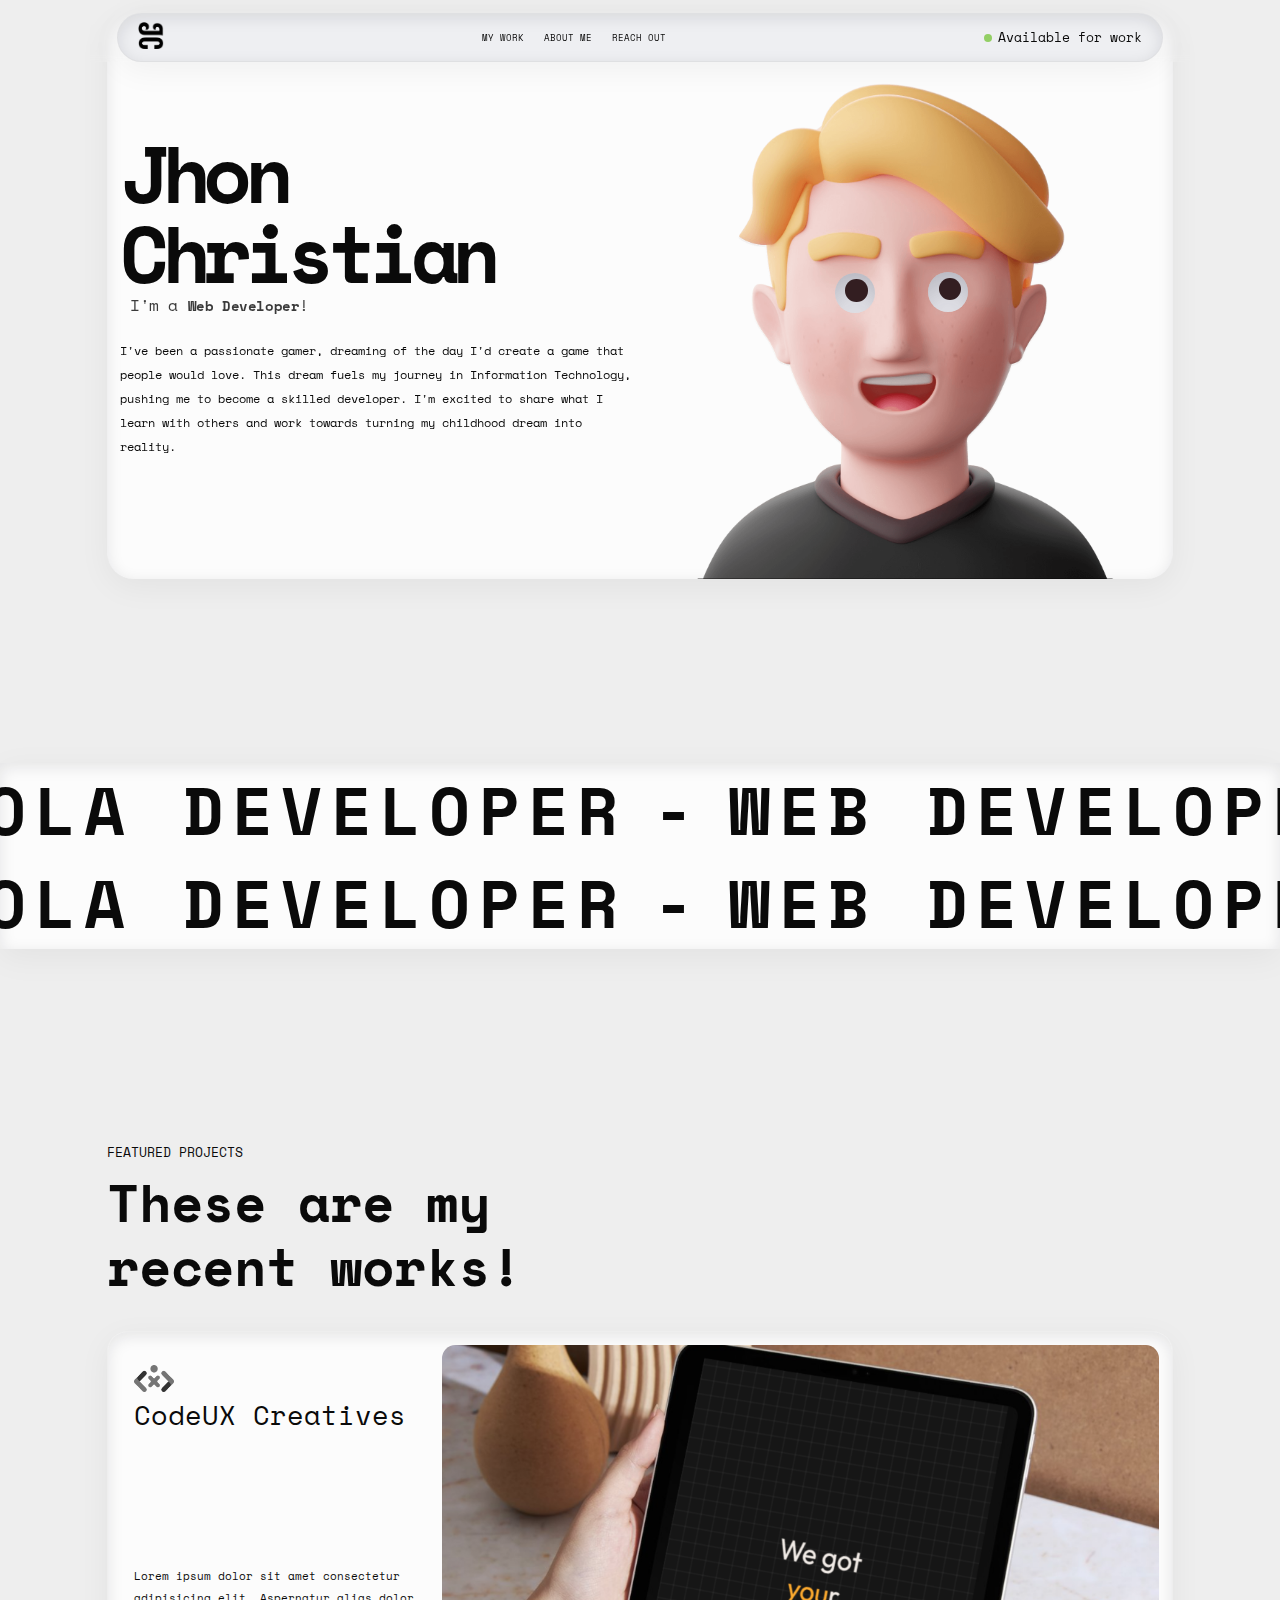
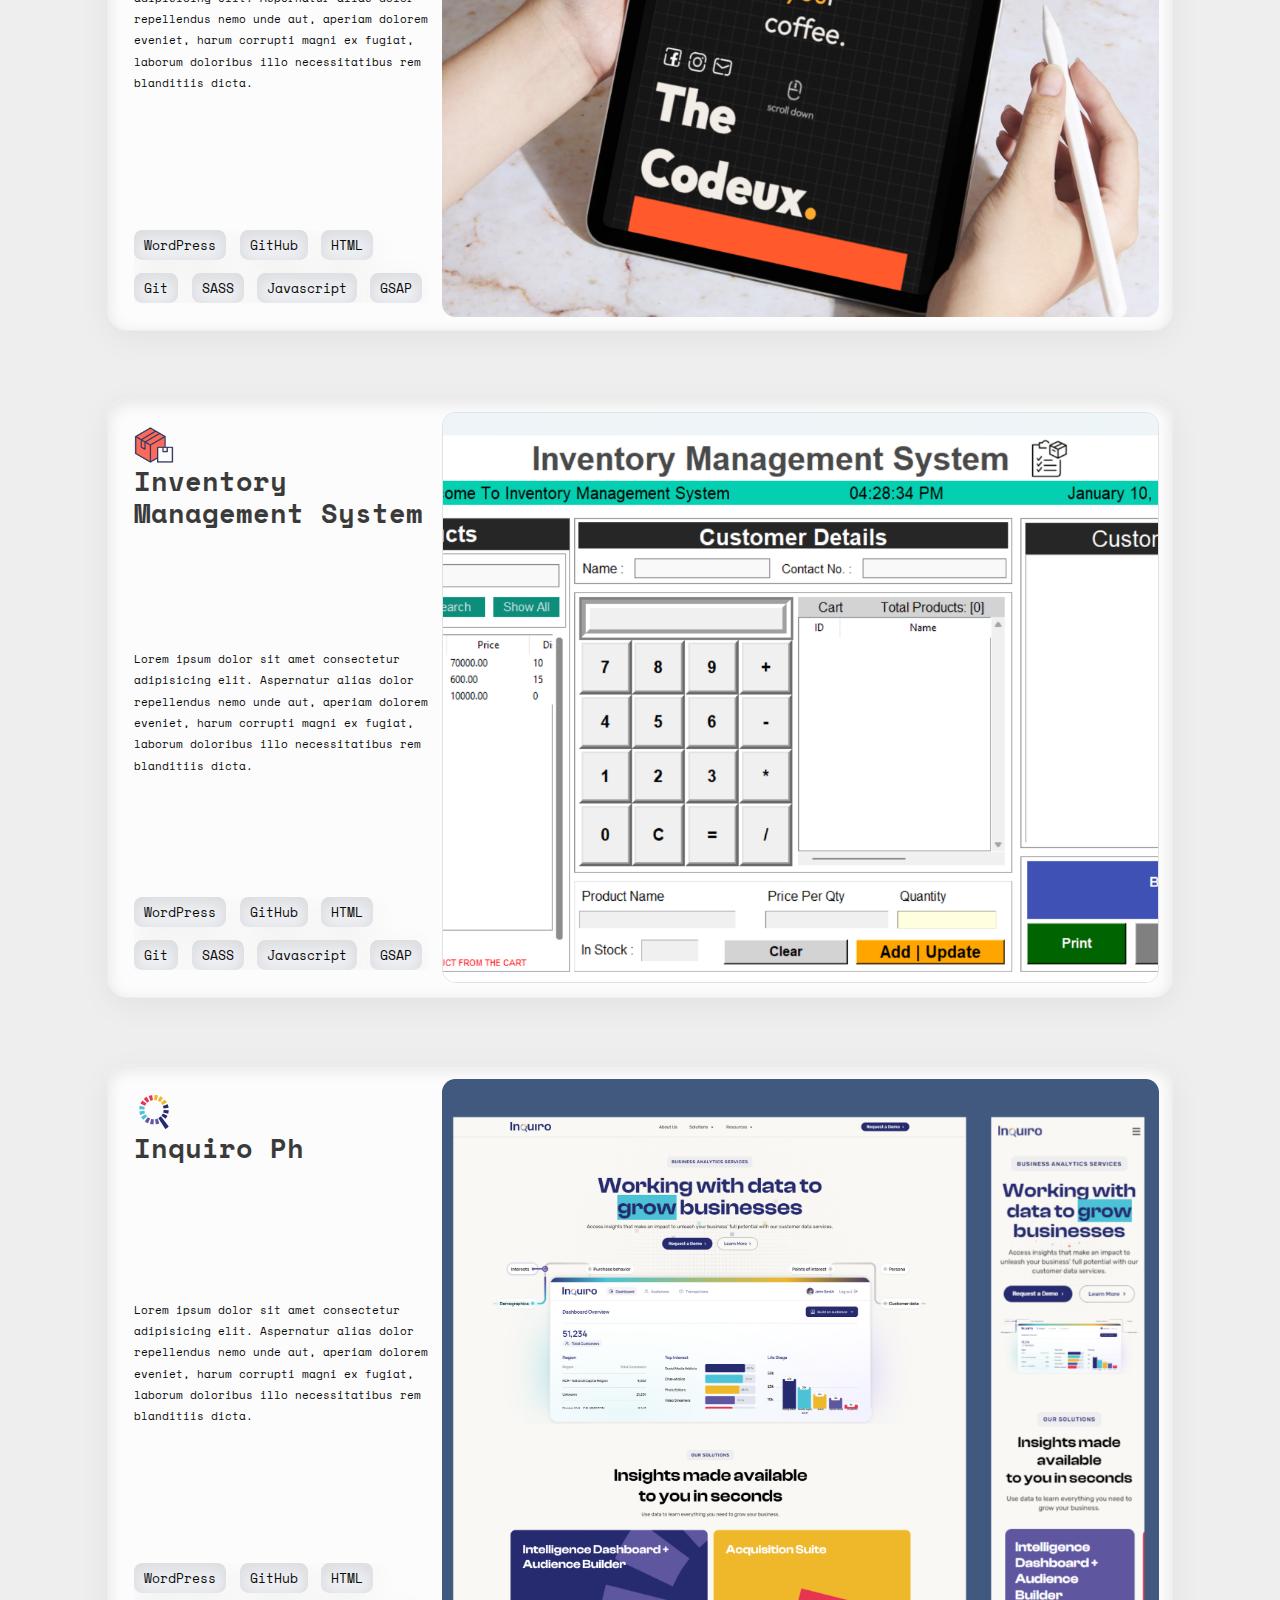
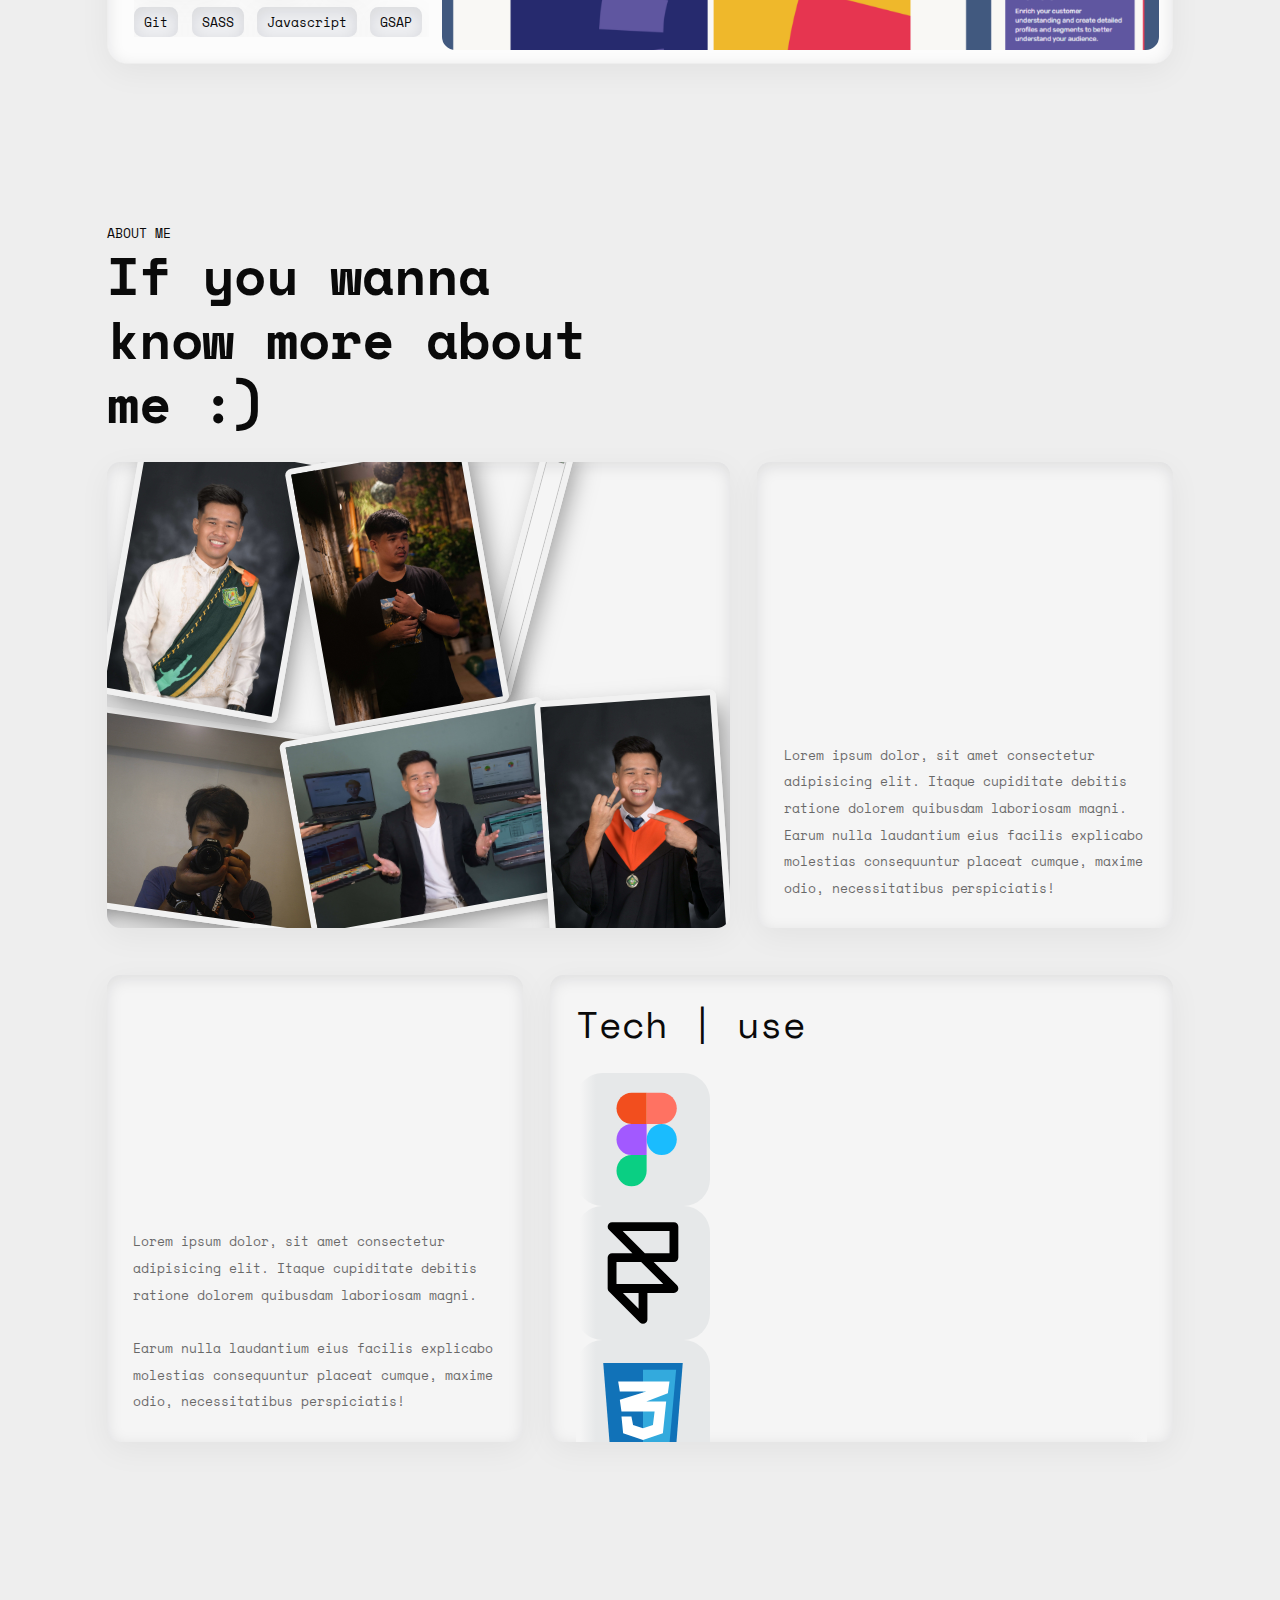
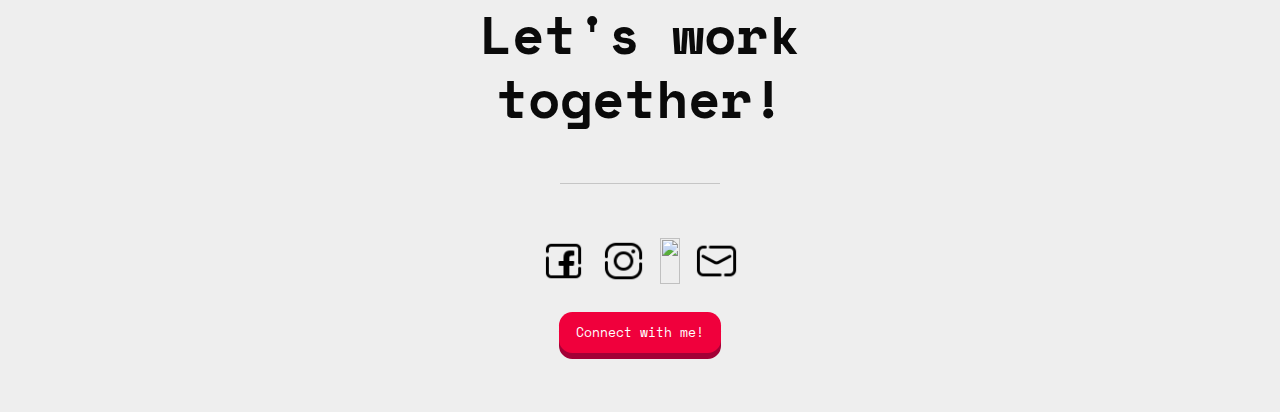
==== index.html @ 3161f4a8 "[ADDED] footer section" ====
<!DOCTYPE html>
<html lang="en">

<head>
  <meta charset="UTF-8">
  <meta name="viewport" content="width=device-width, initial-scale=1.0">
  <link rel="stylesheet" href="/assets/styles/styles.css">
  <title>Homepage</title>

</head>

<body>

  <header>
    <div class="container">
      <div class="wrapper">

        <nav class="web-nav">
          <div class="leftNav">
            <a href="#">
              <img src="/assets/images/icons/logo.png" alt="profile-picture">
            </a>
          </div>

          <div class="rightNav">
            <a href="#projects">
              <span>MY WORK</span>
            </a>
            <a href="#about">
              <span>ABOUT ME</span>
            </a>
            <a href="#footer">
              <span>REACH OUT</span>
            </a>
          </div>
          <div class="active-tags">
            <div class="circle"></div>
            <h6>Available for work</h6>
          </div>

          <div class="mobile-right-nav" id="hamburger">
            <img src="/assets/images/icons/hamburger.png" alt="hamburger">
          </div>
        </nav>

        <div class="mobile-nav-container" id="mobile-container">
          <div class="mobile-nav-wrapper" id="mobileMenu">
            <div class="mobile-nav-menu">
              <a href="">
                <h5>MY WORK</h5>
              </a>
              <a href="">
                <h5>ABOUT ME</h5>
              </a>
              <a href="">
                <h5>REACH OUT</h5>
              </a>
            </div>
            <!-- <div class="mobile-nav-images">
              <div class="moving-img-wrapper">
                <img src="/assets/images/8R.JPG" alt="">
              </div>
            </div> -->
          </div>
        </div>

      </div>

    </div>
    </div>
  </header>

  <main>

    <section class="banner" id="banner">

      <div class="container">
        <div class="wrapper">

          <div class="block">

            <div class="card">
              <div class="ink"></div>
              <div class="content-block">

                <div class="center-content">

                  <div class="description-wrapper">
                    <h1>Jhon Christian</h1>
                    <h5>I'm a <span>Web Developer</span>!</h5>
                  </div>
                </div>

                <div class="bottom-content">
                  <p>
                    I've been a
                    passionate gamer, dreaming of the day I'd
                    create a game that people would love.
                    This dream fuels my journey in
                    Information Technology, pushing me to
                    become a skilled developer. I'm excited to share what
                    I learn with others and work towards
                    turning my childhood dream into reality.
                  </p>
                </div>
              </div>

              <div class="right-block">
                <img src="/assets/images/banner-avatar.png" alt="">
                <div class='eye-container'>
                  <div class="eye-wrapper">
                    <div class='eye left-eye'></div>
                    <div class='eye right-eye'></div>
                  </div>
                </div>
              </div>

            </div>

          </div>

        </div>
      </div>

    </section>

    <section class="offers" id="offers">
      <div class="scroll-trigger-container">
        <div class="scroll-trigger-wrapper">

          <div class="carousel-text">
            <div class="box-space">
              <p>-</p>
            </div>
          </div>

          <div class="carousel-text">
            <p>Web Developer</p>
          </div>

          <div class="carousel-text">
            <div class="box-space">
              <p>-</p>
            </div>
          </div>

          <div class="carousel-text">
            <p>WordPress Developer</p>
          </div>

          <div class="carousel-text">
            <div class="box-space">
              <p>-</p>
            </div>
          </div>

          <div class="carousel-text">
            <p>OLA Developer</p>
          </div>


          <div class="carousel-text">
            <div class="box-space">
              <p>-</p>
            </div>
          </div>

          <div class="carousel-text">
            <p>Web Developer</p>
          </div>

          <div class="carousel-text">
            <div class="box-space">
              <p>-</p>
            </div>
          </div>

          <div class="carousel-text">
            <p>WordPress Developer</p>
          </div>

          <div class="carousel-text">
            <div class="box-space">
              <p>-</p>
            </div>
          </div>

          <div class="carousel-text">
            <p>OLA Developer</p>
          </div>

        </div>
        <div class="scroll-trigger-wrapper">

          <div class="carousel-text">
            <div class="box-space">
              <p>-</p>
            </div>
          </div>

          <div class="carousel-text">
            <p>Web Developer</p>
          </div>

          <div class="carousel-text">
            <div class="box-space">
              <p>-</p>
            </div>
          </div>

          <div class="carousel-text">
            <p>WordPress Developer</p>
          </div>

          <div class="carousel-text">
            <div class="box-space">
              <p>-</p>
            </div>
          </div>

          <div class="carousel-text">
            <p>OLA Developer</p>
          </div>


          <div class="carousel-text">
            <div class="box-space">
              <p>-</p>
            </div>
          </div>

          <div class="carousel-text">
            <p>Web Developer</p>
          </div>

          <div class="carousel-text">
            <div class="box-space">
              <p>-</p>
            </div>
          </div>

          <div class="carousel-text">
            <p>WordPress Developer</p>
          </div>

          <div class="carousel-text">
            <div class="box-space">
              <p>-</p>
            </div>
          </div>

          <div class="carousel-text">
            <p>OLA Developer</p>
          </div>

        </div>
      </div>
    </section>

    <section class="projects" id="projects">
      <div class="container">
        <div class="wrapper">

          <div class="project-block">
            <div class="project-headline">
              <div class="project-headings">
                <h6>FEATURED PROJECTS</h6>
              </div>
              <h2>These are my recent works!</h2>
            </div>

            <div class="card-block">

              <div class="project-card">

                <div class="card-description">
                  <div class="project-card-icon">

                    <div class="icon-wrapper">
                      <img src="/assets/images/logo/codeux-logo.png" alt="">
                    </div>
                    <h3>CodeUX Creatives</h3>

                  </div>

                  <p> Lorem ipsum dolor sit amet consectetur adipisicing elit. Aspernatur alias dolor repellendus nemo
                    unde aut, aperiam dolorem eveniet, harum corrupti magni ex fugiat, laborum doloribus illo
                    necessitatibus rem blanditiis dicta.</p>
                  <div class="description-tags">
                    <div class="tags">
                      WordPress
                    </div>
                    <div class="tags">
                      GitHub
                    </div>
                    <div class="tags">
                      HTML
                    </div>
                    <div class="tags">
                      Git
                    </div>
                    <div class="tags">
                      SASS
                    </div>
                    <div class="tags">
                      Javascript
                    </div>
                    <div class="tags">
                      GSAP
                    </div>
                  </div>
                </div>

                <div class="card-image">
                  <img src="/assets/images/project-image-codeux2.png" alt="">
                </div>
              </div>

              <div class="project-card">

                <div class="card-description">
                  <div class="project-card-icon">
                    <div class="icon-wrapper">
                      <img src="/assets/images/logo/pos-logo.png" alt="">
                    </div>
                    <span class="card-title">Inventory Management System</span>
                  </div>
                  <p> Lorem ipsum dolor sit amet consectetur adipisicing elit. Aspernatur alias dolor repellendus nemo
                    unde aut, aperiam dolorem eveniet, harum corrupti magni ex fugiat, laborum doloribus illo
                    necessitatibus rem blanditiis dicta.</p>
                  <div class="description-tags">
                    <div class="tags">
                      WordPress
                    </div>
                    <div class="tags">
                      GitHub
                    </div>
                    <div class="tags">
                      HTML
                    </div>
                    <div class="tags">
                      Git
                    </div>
                    <div class="tags">
                      SASS
                    </div>
                    <div class="tags">
                      Javascript
                    </div>
                    <div class="tags">
                      GSAP
                    </div>
                  </div>
                </div>

                <div class="card-image">
                  <img src="/assets/images/inventory-card-image.png" alt="" style="border: 1px solid #E0E1E5;">
                </div>
              </div>

              <div class="project-card">

                <div class="card-description">
                  <div class="project-card-icon">
                    <div class="icon-wrapper">
                      <img src="/assets/images/logo/inquiro-logo.svg" alt="">
                    </div>
                    <span class="card-title">Inquiro Ph</span>
                  </div>
                  <p> Lorem ipsum dolor sit amet consectetur adipisicing elit. Aspernatur alias dolor repellendus nemo
                    unde aut, aperiam dolorem eveniet, harum corrupti magni ex fugiat, laborum doloribus illo
                    necessitatibus rem blanditiis dicta.</p>
                  <div class="description-tags">
                    <div class="tags">
                      WordPress
                    </div>
                    <div class="tags">
                      GitHub
                    </div>
                    <div class="tags">
                      HTML
                    </div>
                    <div class="tags">
                      Git
                    </div>
                    <div class="tags">
                      SASS
                    </div>
                    <div class="tags">
                      Javascript
                    </div>
                    <div class="tags">
                      GSAP
                    </div>
                  </div>
                </div>

                <div class="card-image">
                  <img src="/assets/images/project-image-inquiro2.png" alt="">
                </div>
              </div>

            </div>

          </div>

        </div>
      </div>
    </section>

    <section class="about-me" id="about">
      <div class="container">
        <div class="wrapper">

          <div class="about-headline">
            <h6>ABOUT ME</h6>
            <h2>If you wanna know more about me :)</h2>
          </div>

          <div class="row row2" style="margin-bottom: 20px;">
            <div class="mason-block block-left">
              <h6>
                Lorem ipsum dolor, sit amet consectetur adipisicing elit. Itaque cupiditate debitis ratione dolorem
                quibusdam laboriosam magni. Earum nulla laudantium eius facilis explicabo molestias consequuntur placeat
                cumque, maxime odio, necessitatibus perspiciatis!
              </h6>
            </div>

            <div class="mason-block block-right">

              <div class="about-img-wrapper img1">
                <img src="/assets/images/me/aboutme-1.JPG" alt="">
              </div>

              <div class="about-img-wrapper img2">
                <img src="/assets/images/me/aboutme-2.JPG" alt="">
              </div>

              <div class="about-img-wrapper img3">
                <img src="/assets/images/me/aboutme-3.JPG" alt="">
              </div>

              <div class="about-img-wrapper img4">
                <img src="/assets/images/me/aboutme-4.JPG" alt="">
              </div>

              <div class="about-img-wrapper img5">
                <img src="/assets/images/me/aboutme-5.JPG" alt="">
              </div>

              <div class="about-img-wrapper img6">
                <img src="/assets/images/me/aboutme-6.JPG" alt="">
              </div>

              <div class="tablet-description">
                <h6>
                  Lorem ipsum dolor, sit amet consectetur adipisicing elit. Itaque cupiditate debitis ratione dolorem
                  quibusdam laboriosam magni. Earum nulla laudantium eius facilis explicabo molestias consequuntur
                  placeat
                  cumque, maxime odio, necessitatibus perspiciatis!
                </h6>
              </div>

            </div>
          </div>

          <div class="row row1">
            <div class="mason-block block-left">
              <h6>Lorem ipsum dolor, sit amet consectetur adipisicing elit. Itaque cupiditate debitis ratione dolorem
                quibusdam laboriosam magni.<br><br> Earum nulla laudantium eius facilis explicabo molestias consequuntur
                placeat
                cumque, maxime odio, necessitatibus perspiciatis!
              </h6>
            </div>
            <div class="mason-block block-right">

              <div class="block-wrapper">

                <div class="card-header">
                  <h2>Tech | use</h2>
                </div>

                <div class="carousel-card">
                  <div class="carouselContainer" style="margin-bottom: 40px;">
                    <div class="carouselWrapper iconCarousel" data-direction="left">

                      <div class="stack-wrapper">
                        <img src="/assets/images/logo/figma-logo.svg" alt="">
                      </div>
                      <div class="stack-wrapper">
                        <img src="/assets/images/logo/framer-logo.svg" alt="">
                      </div>
                      <div class="stack-wrapper">
                        <img src="/assets/images/logo/css-logo.svg" alt="">
                      </div>
                      <div class="stack-wrapper">
                        <img src="/assets/images/logo/git-logo.svg" alt="">
                      </div>
                      <div class="stack-wrapper">
                        <img src="/assets/images/logo/html-logo.svg" alt="">
                      </div>
                      <div class="stack-wrapper">
                        <img src="/assets/images/logo/javascript-logo.svg" alt="">
                      </div>
                      <div class="stack-wrapper">
                        <img src="/assets/images/logo/next-logo.svg" alt="">
                      </div>
                      <div class="stack-wrapper">
                        <img src="/assets/images/logo/git-logo.svg" alt="">
                      </div>
                      <div class="stack-wrapper">
                        <img src="/assets/images/logo/openai-logo.svg" alt="">
                      </div>
                      <div class="stack-wrapper">
                        <img src="/assets/images/logo/sass-logo.svg" alt="">
                      </div>
                      <div class="stack-wrapper">
                        <img src="/assets/images/logo/github-logo.svg" alt="">
                      </div>
                      <div class="stack-wrapper">
                        <img src="/assets/images/logo/slack-logo.svg" alt="">
                      </div>
                      <div class="stack-wrapper">
                        <img src="/assets/images/logo/react-logo.svg" alt="">
                      </div>
                      <div class="stack-wrapper">
                        <img src="/assets/images/logo/vsc-logo.svg" alt="">
                      </div>

                    </div>
                  </div>

                  <div class="carouselContainer">
                    <div class="carouselWrapper iconCarousel" data-direction="right">

                      <div class="stack-wrapper">
                        <img src="/assets/images/logo/javascript-logo.svg" alt="">
                      </div>
                      <div class="stack-wrapper">
                        <img src="/assets/images/logo/html-logo.svg" alt="">
                      </div>
                      <div class="stack-wrapper">
                        <img src="/assets/images/logo/vsc-logo.svg" alt="">
                      </div>
                      <div class="stack-wrapper">
                        <img src="/assets/images/logo/sass-logo.svg" alt="">
                      </div>
                      <div class="stack-wrapper">
                        <img src="/assets/images/logo/slack-logo.svg" alt="">
                      </div>
                      <div class="stack-wrapper">
                        <img src="/assets/images/logo/framer-logo.svg" alt="">
                      </div>
                      <div class="stack-wrapper">
                        <img src="/assets/images/logo/git-logo.svg" alt="">
                      </div>
                      <div class="stack-wrapper">
                        <img src="/assets/images/logo/react-logo.svg" alt="">
                      </div>
                      <div class="stack-wrapper">
                        <img src="/assets/images/logo/github-logo.svg" alt="">
                      </div>
                      <div class="stack-wrapper">
                        <img src="/assets/images/logo/figma-logo.svg" alt="">
                      </div>
                      <div class="stack-wrapper">
                        <img src="/assets/images/logo/openai-logo.svg" alt="">
                      </div>
                      <div class="stack-wrapper">
                        <img src="/assets/images/logo/css-logo.svg" alt="">
                      </div>
                      <div class="stack-wrapper">
                        <img src="/assets/images/logo/next-logo.svg" alt="">
                      </div>
                      <div class="stack-wrapper">
                        <img src="/assets/images/logo/git-logo.svg" alt="">
                      </div>

                    </div>
                  </div>
                </div>

                <div class="tablet-description2">
                  <h6>
                    Lorem ipsum dolor, sit amet consectetur adipisicing elit. Itaque cupiditate debitis ratione dolorem
                    quibusdam laboriosam magni. Earum nulla laudantium eius facilis explicabo molestias consequuntur
                    placeat
                    cumque, maxime odio, necessitatibus perspiciatis!
                  </h6>
                </div>


              </div>

            </div>
          </div>

        </div>
      </div>
    </section>
  </main>

  <footer id="footer">

    <div class="container">
      <div class="wrapper">

        <div class="heading">
          <h2>Let's work <br> together!</h2>
        </div>

        <div class="line"></div>

        <div class="block">

          <div class="button-container">
            <button class="pushable" href="mailto:rempajo30113@gmail.com">
              <span class="front">
                Connect with me!
              </span>
            </button>
          </div>


          <div class="socials-container">
            <div class="socials-wrapper">

              <a href="#" class="social-icon">
                <img src="/assets/images/icons/facebook-outlined.png" alt="">
              </a>
              <a href="#" class="social-icon">
                <img src="/assets/images/icons/instagram-outlined.png" alt="">
              </a>
              <a href="#" class="social-icon">
                <img src="/assets/images/icons/linkedin-outlined.png" alt="">
              </a>
              <a href="#" class="social-icon">
                <img src="/assets/images/icons/email-outlined.png" alt="">
              </a>

            </div>
          </div>

        </div>
      </div>
    </div>
  </footer>
</body>

<script src="https://cdnjs.cloudflare.com/ajax/libs/gsap/3.12.2/gsap.min.js"></script>
<script src="https://cdnjs.cloudflare.com/ajax/libs/gsap/3.12.2/ScrollTrigger.min.js"></script>
<script src="https://unpkg.com/flickity@2/dist/flickity.pkgd.min.js"></script>
<script src="https://cdnjs.cloudflare.com/ajax/libs/animejs/3.2.1/anime.min.js"></script>
<script src="https://code.jquery.com/jquery-3.6.0.min.js"></script>
<script src="https://unpkg.com/@dotlottie/player-component@2.7.12/dist/dotlottie-player.mjs" type="module"></script>

<script src="/assets/js/header.js"></script>
<script src="/assets/js/roller.js"></script>
<script src="/assets/js/script.js"></script>
<script src="/assets/js/background-animation.js"></script>
<script src="/assets/js/moving-eye.js"></script>
<script src="/assets/js/scrolltrigger.js"></script>

</html>
---- assets/styles/styles.css ----
@import url("https://fonts.googleapis.com/css2?family=Space+Mono:ital,wght@0,400;0,700;1,400;1,700&display=swap");
@import url("https://fonts.googleapis.com/css2?family=Sora:wght@100..800&family=Space+Mono:ital,wght@0,400;0,700;1,400;1,700&display=swap");
* {
  padding: 0;
  margin: 0;
  box-sizing: border-box;
  text-decoration: none;
  outline: none;
  scroll-behavior: smooth;
}

*[animated] {
  opacity: 0;
}

.carouselNav {
  display: flex;
  justify-content: space-between;
  width: 100%;
  position: absolute;
  bottom: 45%;
  padding: 0 1.25em;
}
@media (max-width: 400px) {
  .carouselNav {
    display: none;
  }
}
.carouselNav > button {
  position: relative;
  cursor: none;
  width: 3.125em;
  height: 3.125em;
  border-radius: 100%;
  border: 1px solid #EAE1D6;
  background-color: #EAE1D6;
}
.carouselNav > button::after {
  background: url("/assets/images/icons/arrow-left-black.svg") center center/50% no-repeat;
  content: "";
  position: absolute;
  width: 1.5625em;
  height: 1.5625em;
}
.carouselNav > button.btnPrevCarousel {
  box-shadow: 1px 7px 12px 0px rgba(0, 0, 0, 0.19);
}
.carouselNav > button.btnPrevCarousel::after {
  left: 20%;
  top: 25%;
}
.carouselNav > button.btnNextCarousel {
  transform: rotate(180deg);
  transform-origin: center center;
  box-shadow: -1px -7px 12px 0px rgba(0, 0, 0, 0.19);
}
.carouselNav > button.btnNextCarousel::after {
  left: 20%;
  top: 25%;
}

@font-face {
  font-family: "Roboto";
  src: url("/assets/fonts/Roboto-Regular.ttf") format("TrueType");
}
h1 {
  font-family: "Space Mono", monospace;
  font-size: 4.5em;
  font-weight: 500;
  line-height: 100%;
  letter-spacing: -0.00125em;
}
@media (max-width: 400px) {
  h1 {
    font-family: "Space Mono", monospace;
    font-size: 3.5em;
    font-weight: 500;
    line-height: 100%;
    letter-spacing: -0.00125em;
  }
}

h2 {
  font-family: "Space Mono", monospace;
  font-size: 3.5em;
  font-weight: 500;
  line-height: 120%;
  letter-spacing: -0.00125em;
}
@media (max-width: 400px) {
  h2 {
    font-family: "Space Mono", monospace;
    font-size: 3em;
    font-weight: 500;
    line-height: 120%;
    letter-spacing: -0.00125em;
  }
}

h3 {
  font-family: "Space Mono", monospace;
  font-size: 2.5em;
  font-weight: 500;
  line-height: 120%;
  letter-spacing: -0.00125em;
}

h4 {
  font-family: "Space Mono", monospace;
  font-size: 2em;
  font-weight: 500;
  line-height: 130%;
  letter-spacing: -0.00125em;
}

h5 {
  font-family: "Space Mono", monospace;
  font-size: 1.5em;
  font-weight: 500;
  line-height: 140%;
  letter-spacing: -0.000625em;
}

h6 {
  font-family: "Space Mono", monospace;
  font-size: 1.25em;
  font-weight: 500;
  line-height: 140%;
  letter-spacing: -0.000625em;
}

p {
  font-family: "Space Mono", monospace;
  font-size: 1em;
  font-weight: 400;
  line-height: 140%;
  letter-spacing: calc(normal / 16)em;
}

span {
  font-weight: 500;
  font-family: "Space Mono", monospace;
  font-size: 0.875em;
  line-height: 1.875em;
}

.card {
  position: relative;
  overflow: hidden;
  border-radius: 2.5em;
  padding: 1.25em;
  transition: background-color 0.3s ease, transform 0.3s ease;
  transform: translateZ(0);
  background-color: #FCFCFC;
}

.ink {
  position: absolute;
  border-radius: 50%;
  transform: scale(0);
  background-color: transparent;
  pointer-events: none;
  transition: transform 0.6s, opacity 0.4s;
}

.ink.animate {
  animation: ripple-animation 0.8s;
}

@keyframes ripple-animation {
  to {
    transform: scale(3);
    opacity: 0;
  }
}
.active-tags {
  width: fit-content;
  flex-direction: row;
  align-items: center;
  justify-content: flex-start;
  display: flex;
  gap: 0.625em;
}
@media (max-width: 400px) {
  .active-tags {
    display: none;
  }
}
.active-tags .circle {
  width: 0.75em;
  height: 0.75em;
  border-radius: 100%;
  background: rgba(98, 189, 25, 0.65);
  box-shadow: 0 0 0 rgba(98, 189, 25, 0.65);
  animation: pulsing 1.5s infinite;
  transition: all 0.2s;
}

@keyframes pulsing {
  from {
    box-shadow: 0 0 0 0 rgba(98, 189, 25, 0.65);
  }
  70% {
    box-shadow: 0 0 0 10px rgba(98, 189, 25, 0);
  }
  to {
    box-shadow: 0 0 0 0 rgba(98, 189, 25, 0);
  }
}
.tags {
  height: fit-content;
  width: fit-content;
  display: flex;
  justify-content: center;
  align-items: center;
  font-size: 1.25em;
  border-radius: 0.625em;
  padding: 0.375em 0.75em;
  background-color: #EEEFF2;
  color: #0A0A0A;
  box-shadow: rgba(17, 17, 26, 0.1) 0px 4px 16px 0px inset, rgba(17, 17, 26, 0.05) 0px 8px 32px 0px;
}

.eye-container {
  position: absolute;
  width: 12.5em;
  top: 45%;
  left: 34%;
}
@media (max-width: 900px) {
  .eye-container {
    display: none;
  }
}
.eye-container .eye-wrapper {
  width: 100%;
  height: 100%;
  position: relative;
}
.eye-container .eye-wrapper .eye {
  position: absolute;
  display: inline-block;
  border-radius: 50%;
  height: 3.75em;
  width: 3.75em;
  background: #fff;
  box-shadow: rgba(50, 50, 93, 0.25) 0px 30px 60px -12px inset, rgba(0, 0, 0, 0.2) 0px 18px 36px -18px inset;
}
@media (max-width: 400px) {
  .eye-container .eye-wrapper .eye {
    display: none;
  }
}
.eye-container .eye-wrapper .eye.left-eye {
  top: 0.375em;
  left: 1.25em;
}
.eye-container .eye-wrapper .eye.right-eye {
  top: 0.25em;
  right: -1.25em;
}
.eye-container .eye-wrapper .eye::after {
  position: absolute;
  bottom: 1.0625em;
  right: 0.625em;
  width: 2.125em;
  height: 2.125em;
  background: #331E21;
  border-radius: 50%;
  content: " ";
}

header {
  width: 100%;
  position: fixed;
  top: 0;
  left: 0;
  z-index: 100;
  display: flex;
  justify-content: center;
}
header .container {
  width: 100%;
  height: 100%;
  max-width: 103.125em;
  padding: 1.25em 2.5em 0;
  display: flex;
  justify-content: center;
  align-items: center;
  backdrop-filter: blur(4px);
  transition: background-color 0.3s ease;
}
@media (max-width: 400px) {
  header .container {
    padding: 0.625em 0.625em 0;
  }
}
header .container .wrapper {
  width: 100%;
  padding: 0.625em 1.875em;
  border-radius: 2.5em;
  background-color: #EEEFF2;
  box-shadow: 0px 10px 15px -3px rgba(23, 22, 22, 0.1);
  border: 1px solid rgba(0, 0, 0, 0.062745098);
  box-shadow: rgba(17, 17, 26, 0.1) 0px 4px 16px 0px inset, rgba(17, 17, 26, 0.05) 0px 8px 32px 0px;
}
@media (max-width: 400px) {
  header .container .wrapper {
    padding: 0.25em 0.5em;
  }
}
header .container .wrapper .web-nav {
  height: 3.125em;
  display: flex;
  justify-content: space-between;
  align-items: center;
}
@media (max-width: 400px) {
  header .container .wrapper .web-nav {
    height: 1.875em;
  }
}
header .container .wrapper .web-nav .leftNav {
  display: flex;
  justify-content: center;
}
header .container .wrapper .web-nav .leftNav img {
  width: 2.5em;
  height: 2.5em;
  object-fit: cover;
  filter: invert(1);
}
@media (max-width: 400px) {
  header .container .wrapper .web-nav .leftNav img {
    object-fit: cover;
    width: 1.25em;
    height: 1.25em;
    margin-left: 0.625em;
  }
}
header .container .wrapper .web-nav .rightNav {
  display: flex;
  gap: 1.875em;
}
@media (max-width: 400px) {
  header .container .wrapper .web-nav .rightNav {
    display: none;
  }
}
header .container .wrapper .web-nav .rightNav p {
  font-weight: 400;
}
header .container .wrapper .web-nav .mobile-right-nav {
  display: none;
}
@media (max-width: 400px) {
  header .container .wrapper .web-nav .mobile-right-nav {
    display: flex;
    justify-content: center;
    margin-right: 0.625em;
  }
}
header .container .wrapper .web-nav .mobile-right-nav img {
  width: 1.25em;
  height: 1.25em;
  object-fit: cover;
}
header .container .wrapper .mobile-nav-container {
  opacity: 0;
  z-index: -1;
  transition: all 0.1s cubic-bezier(0.17, 0.67, 0.83, 0.67);
  pointer-events: none;
}
header .container .wrapper .mobile-nav-container.active {
  opacity: 1;
  transition: all 0.1s ease-in;
  display: flex;
  position: absolute;
  z-index: -1;
  top: 0;
  left: 0;
  width: 100%;
  height: 100vh;
  background-color: #FFF;
  pointer-events: all;
}
header .container .wrapper .mobile-nav-container .mobile-nav-wrapper {
  position: absolute;
  max-width: 22.1875em;
  width: 100%;
  transition: all 0.01s ease-in;
  z-index: 1;
  left: 0.625em;
}
header .container .wrapper .mobile-nav-container .mobile-nav-wrapper.navActive {
  position: absolute;
  height: 0;
  top: 1.875em;
  left: 0.625em;
  background-color: #FCFCFC;
  border: 0.0625em solid #EEEEEE;
  border-radius: 1.875em;
  box-shadow: rgba(17, 17, 26, 0.1) 0px 4px 16px 0px inset, rgba(17, 17, 26, 0.05) 0px 8px 32px 0px;
  z-index: 1;
  transition: all 0.1s ease;
}
header .container .wrapper .mobile-nav-container .mobile-nav-wrapper .mobile-nav-menu {
  width: 100%;
  height: 100%;
  display: flex;
  flex-direction: column;
  justify-content: space-evenly;
  align-items: center;
}

section.banner {
  position: relative;
  width: 100%;
  z-index: 1;
  margin-top: -0.375em;
}
@media (max-width: 900px) {
  section.banner {
    margin-top: 7.5em;
  }
}
section.banner .container {
  width: 100%;
  height: 100%;
  min-height: 56.25em;
  display: flex;
  justify-content: center;
  align-items: center;
}
@media (max-width: 900px) {
  section.banner .container {
    padding: 0 0.625em;
    flex-direction: column;
  }
}
section.banner .container .wrapper {
  width: 100%;
  max-width: 100em;
  height: 100%;
}
section.banner .container .wrapper .block {
  width: 100%;
  border-radius: 1.25em;
  display: flex;
  gap: 1.25em;
}
section.banner .container .wrapper .block .card {
  width: 100%;
  display: flex;
  gap: 1.25em;
  flex-direction: row;
  height: 53.125em;
  box-shadow: rgba(17, 17, 26, 0.1) 0px 4px 16px 0px inset, rgba(17, 17, 26, 0.05) 0px 8px 32px 0px;
}
@media (max-width: 900px) {
  section.banner .container .wrapper .block .card {
    height: 37.5em;
    width: 100%;
  }
}
@media (max-width: 900px) and (max-width: 400px) {
  section.banner .container .wrapper .block .card {
    flex-direction: column;
    height: 100%;
  }
}
section.banner .container .wrapper .block .card .content-block {
  width: 50%;
  position: relative;
  display: flex;
  flex-direction: column;
  justify-content: center;
}
@media (max-width: 400px) {
  section.banner .container .wrapper .block .card .content-block {
    width: 100%;
  }
}
section.banner .container .wrapper .block .card .content-block h1 {
  font-weight: 900;
  letter-spacing: -0.09375em;
  font-size: 7.5em;
}
@media (max-width: 900px) {
  section.banner .container .wrapper .block .card .content-block h1 {
    font-size: 3.75em;
  }
}
section.banner .container .wrapper .block .card .content-block h5 {
  opacity: 0.8;
  letter-spacing: -0.025em;
  margin-bottom: 1.25em;
  padding-left: 0.625em;
}
section.banner .container .wrapper .block .card .content-block h5 span {
  font-weight: 600;
}
section.banner .container .wrapper .block .card .content-block h6 {
  letter-spacing: -0.05em;
}
section.banner .container .wrapper .block .card .content-block .bottom-content {
  display: flex;
}
section.banner .container .wrapper .block .card .content-block .bottom-content p {
  font-size: 1.125em;
  line-height: 200%;
}
section.banner .container .wrapper .block .card .right-block {
  width: 50%;
  position: relative;
}
@media (max-width: 900px) {
  section.banner .container .wrapper .block .card .right-block {
    width: 60%;
  }
}
@media (max-width: 900px) and (max-width: 400px) {
  section.banner .container .wrapper .block .card .right-block {
    width: 100%;
    height: 18.75em;
  }
}
section.banner .container .wrapper .block .card .right-block img {
  position: absolute;
  bottom: -1.25em;
  width: 100%;
  height: 100%;
  object-fit: cover;
  pointer-events: none;
}

section.offers {
  position: relative;
  overflow: hidden;
  width: 100%;
  padding: 15.625em 0;
  display: flex;
  justify-content: center;
  align-items: center;
}
@media (max-width: 400px) {
  section.offers {
    padding: 9.375em 0;
  }
}
section.offers .scroll-trigger-container {
  background-color: #FCFCFC;
  width: 100%;
  box-shadow: rgba(17, 17, 26, 0.1) 0px 4px 16px 0px inset, rgba(17, 17, 26, 0.05) 0px 8px 32px 0px;
}
section.offers .scroll-trigger-container .scroll-trigger-wrapper {
  width: 100%;
  height: 100%;
  display: flex;
  justify-content: center;
  align-items: center;
}
section.offers .scroll-trigger-container .scroll-trigger-wrapper .carousel-text {
  height: 100%;
  margin: 0 1.25em;
  display: inline-block;
}
section.offers .scroll-trigger-container .scroll-trigger-wrapper .carousel-text p {
  text-transform: uppercase;
  font-size: 6.25em;
  font-weight: 700;
  letter-spacing: 0.125em;
  white-space: nowrap;
}
@media (max-width: 400px) {
  section.offers .scroll-trigger-container .scroll-trigger-wrapper .carousel-text p {
    font-size: 3.125em;
  }
}
section.offers .scroll-trigger-container .scroll-trigger-wrapper .carousel-text .box-space {
  height: 5em;
  display: flex;
  justify-content: center;
  align-items: center;
}

section.projects {
  position: relative;
  overflow: hidden;
  z-index: 1;
  padding: 2.5em 2.5em 12.5em 2.5em;
  display: flex;
  justify-content: center;
}
@media (max-width: 900px) {
  section.projects {
    padding: 0.625em 0.625em 12.5em 0.625em;
  }
}
section.projects .container {
  width: 100%;
  height: 100%;
  max-width: 100em;
  min-height: 56.25em;
}
section.projects .container .wrapper {
  width: 100%;
  height: 100%;
}
section.projects .container .wrapper .project-block {
  width: 100%;
  display: flex;
  flex-direction: column;
}
section.projects .container .wrapper .project-block .project-headline {
  width: 100%;
  max-width: 50em;
  display: flex;
  flex-direction: column;
  margin-bottom: 3.125em;
}
section.projects .container .wrapper .project-block .project-headline h6 {
  margin-bottom: 0.625em;
}
section.projects .container .wrapper .project-block .project-headline h2 {
  font-size: 5em;
  font-weight: 600;
}
@media (max-width: 400px) {
  section.projects .container .wrapper .project-block .project-headline h2 {
    font-size: 2.5em;
  }
}
section.projects .container .wrapper .project-block .card-block {
  width: 100%;
  height: 100%;
  display: flex;
  justify-content: center;
  align-items: center;
  flex-direction: column;
  gap: 6.25em;
}
@media (max-width: 400px) {
  section.projects .container .wrapper .project-block .card-block {
    gap: 1.875em;
  }
}
section.projects .container .wrapper .project-block .card-block .project-card {
  border-radius: 1.875em;
  width: 100%;
  height: 100%;
  min-height: 56.25em;
  max-width: 100em;
  display: flex;
  flex-direction: row;
  padding: 1.25em;
  background-color: #FCFCFC;
  border: 0.0625em solid #EEEEEE;
  gap: 1.25em;
  box-shadow: rgba(17, 17, 26, 0.1) 0px 4px 16px 0px inset, rgba(17, 17, 26, 0.05) 0px 8px 32px 0px;
}
@media (max-width: 900px) {
  section.projects .container .wrapper .project-block .card-block .project-card {
    min-height: 37.5em;
  }
}
@media (max-width: 900px) and (max-width: 400px) {
  section.projects .container .wrapper .project-block .card-block .project-card {
    flex-direction: column;
    max-height: 100%;
  }
}
section.projects .container .wrapper .project-block .card-block .project-card .card-description {
  width: 30%;
  padding: 1.25em 0 1.25em 1.25em;
  display: flex;
  flex-direction: column;
  justify-content: space-between;
}
@media (max-width: 900px) {
  section.projects .container .wrapper .project-block .card-block .project-card .card-description {
    padding: 0em;
    width: 60%;
    gap: 2.5em;
  }
}
@media (max-width: 900px) and (max-width: 400px) {
  section.projects .container .wrapper .project-block .card-block .project-card .card-description {
    width: 100%;
  }
}
section.projects .container .wrapper .project-block .card-block .project-card .card-description .project-card-icon {
  width: 100%;
  display: flex;
  flex-direction: column;
  object-fit: cover;
}
section.projects .container .wrapper .project-block .card-block .project-card .card-description .project-card-icon .icon-wrapper {
  max-width: 3.75em;
  height: 3.75em;
}
section.projects .container .wrapper .project-block .card-block .project-card .card-description .project-card-icon .icon-wrapper img {
  width: 100%;
  height: 100%;
  object-fit: contain;
}
section.projects .container .wrapper .project-block .card-block .project-card .card-description .project-card-icon .card-title {
  font-size: 2.5em;
  font-weight: 600;
  opacity: 0.8;
  line-height: 120%;
}
section.projects .container .wrapper .project-block .card-block .project-card .card-description p {
  line-height: 200%;
}
section.projects .container .wrapper .project-block .card-block .project-card .card-description .description-tags {
  display: flex;
  width: 100%;
  gap: 1.25em;
  overflow: hidden;
  flex-wrap: wrap;
}
@media (max-width: 400px) {
  section.projects .container .wrapper .project-block .card-block .project-card .card-description .description-tags {
    margin-bottom: 1.25em;
  }
}
section.projects .container .wrapper .project-block .card-block .project-card .card-image {
  position: relative;
  width: 70%;
  min-height: 100%;
  border-radius: 1.875em;
}
@media (max-width: 400px) {
  section.projects .container .wrapper .project-block .card-block .project-card .card-image {
    width: 100%;
  }
}
section.projects .container .wrapper .project-block .card-block .project-card .card-image img {
  width: 100%;
  height: 100%;
  border-radius: 1.25em;
  object-fit: cover;
}
@media (max-width: 400px) {
  section.projects .container .wrapper .project-block .card-block .project-card .card-image img {
    min-height: 18.75em;
  }
}

section.about-me {
  position: relative;
  overflow: hidden;
  z-index: 1;
  padding: 2.5em 2.5em 12.5em 2.5em;
  display: flex;
  justify-content: center;
}
@media (max-width: 900px) {
  section.about-me {
    padding: 0.625em;
  }
}
section.about-me .container {
  max-width: 100em;
  min-height: 56.25em;
  width: 100%;
  height: 100%;
}
section.about-me .container .wrapper {
  width: 100%;
  height: 100%;
  display: flex;
  flex-direction: column;
}
section.about-me .container .wrapper .about-headline {
  width: 100%;
  max-width: 50em;
  display: flex;
  flex-direction: column;
  margin-bottom: 2.5em;
}
section.about-me .container .wrapper .about-headline h2 {
  font-size: 5em;
  font-weight: 600;
}
@media (max-width: 400px) {
  section.about-me .container .wrapper .about-headline h2 {
    font-size: 2.5em;
  }
}
@media (max-width: 400px) {
  section.about-me .container .wrapper .about-headline {
    padding: 0.625em;
  }
}
section.about-me .container .wrapper .row {
  width: 100%;
  height: 100%;
  display: flex;
  gap: 2.5em;
}
section.about-me .container .wrapper .row.row1 {
  flex-direction: row;
}
section.about-me .container .wrapper .row.row2 {
  flex-direction: row-reverse;
}
section.about-me .container .wrapper .row .mason-block {
  height: 43.75em;
  border-radius: 1.25em;
  box-shadow: rgba(17, 17, 26, 0.1) 0px 4px 16px 0px inset, rgba(17, 17, 26, 0.05) 0px 8px 32px 0px;
  padding: 2.5em;
  background-color: #F5F5F5;
}
@media (max-width: 900px) {
  section.about-me .container .wrapper .row .mason-block {
    height: 68.75em;
    padding: 2.5em;
  }
}
@media (max-width: 900px) and (max-width: 400px) {
  section.about-me .container .wrapper .row .mason-block {
    padding: 1.25em;
  }
}
section.about-me .container .wrapper .row .block-left {
  width: 40%;
  display: flex;
  align-items: end;
}
@media (max-width: 900px) {
  section.about-me .container .wrapper .row .block-left {
    width: 100%;
    display: none;
  }
}
section.about-me .container .wrapper .row .block-left h6 {
  line-height: 200%;
  opacity: 0.6;
}
section.about-me .container .wrapper .row .block-right {
  position: relative;
  overflow: hidden;
  width: 60%;
  margin-bottom: 2.5em;
}
@media (max-width: 900px) {
  section.about-me .container .wrapper .row .block-right {
    width: 100%;
  }
}
section.about-me .container .wrapper .row .block-right .tablet-description {
  display: none;
}
@media (max-width: 900px) {
  section.about-me .container .wrapper .row .block-right .tablet-description {
    display: flex;
    position: absolute;
    z-index: 100;
    top: 42%;
    opacity: 0.6;
    line-height: 300%;
  }
}
@media (max-width: 900px) and (max-width: 400px) {
  section.about-me .container .wrapper .row .block-right .tablet-description {
    top: 35%;
    left: 0.625em;
  }
}
section.about-me .container .wrapper .row .block-right .tablet-description2 {
  display: none;
}
@media (max-width: 900px) {
  section.about-me .container .wrapper .row .block-right .tablet-description2 {
    display: flex;
    z-index: 100;
    top: 42%;
    opacity: 0.6;
    line-height: 300%;
  }
}
section.about-me .container .wrapper .row .block-right img {
  width: 100%;
  height: 100%;
  overflow: hidden;
  object-fit: cover;
}
section.about-me .container .wrapper .row .block-right .block-wrapper {
  width: 100%;
  height: 100%;
  display: flex;
  justify-content: space-evenly;
  flex-direction: column;
}
section.about-me .container .wrapper .row .block-right .card-header {
  width: 100%;
  display: flex;
  margin-bottom: 2.5em;
  letter-spacing: 0em;
}
@media (max-width: 400px) {
  section.about-me .container .wrapper .row .block-right .card-header {
    margin-bottom: 1.25em;
  }
}
section.about-me .container .wrapper .row .block-right .carouselContainer {
  position: relative;
  overflow: hidden;
}
section.about-me .container .wrapper .row .block-right .carouselContainer::before, section.about-me .container .wrapper .row .block-right .carouselContainer::after {
  content: "";
  position: absolute;
  top: 0;
  bottom: 0;
  width: 1.875em;
  z-index: 2;
  pointer-events: none;
}
section.about-me .container .wrapper .row .block-right .carouselContainer::before {
  left: 0;
  background: linear-gradient(to right, #F5F5F5 20%, rgba(255, 255, 255, 0));
}
section.about-me .container .wrapper .row .block-right .carouselContainer::after {
  right: 0;
  background: linear-gradient(to left, #F5F5F5 20%, rgba(255, 255, 255, 0));
}
section.about-me .container .wrapper .row .block-right .carouselContainer .carouselWrapper {
  width: 100%;
  height: 100%;
}
section.about-me .container .wrapper .row .block-right .carouselContainer .carouselWrapper .stack-wrapper {
  height: inherit;
  max-width: 12.5em;
  height: 12.5em;
  margin-right: 2.5em;
}
@media (max-width: 400px) {
  section.about-me .container .wrapper .row .block-right .carouselContainer .carouselWrapper .stack-wrapper {
    max-width: 9.375em;
    height: 9.375em;
  }
}
section.about-me .container .wrapper .row .block-right .carouselContainer .carouselWrapper .stack-wrapper img {
  border-radius: 2.5em;
  width: 100%;
  height: 100%;
  padding: 1.25em;
  background-color: #E6E8E9;
}
section.about-me .about-img-wrapper {
  position: absolute;
  border-radius: 0.625em;
  border: 0.625em solid #F1F1F1;
  transform: rotate(0.375em);
  z-index: 0.625em;
  top: red;
  left: transform 0.3s ease;
  max-width: 0deg;
  height: auto;
  box-shadow: 7px 10px 26px -6px rgba(0, 0, 0, 0.5);
}
section.about-me .about-img-wrapper.img1 {
  position: absolute;
  border-radius: 0.625em;
  border: 0.625em solid #F1F1F1;
  transform: rotate(10deg);
  z-index: 3;
  top: -4%;
  left: 2%;
  max-width: 18.75em;
  height: 25em;
  box-shadow: 7px 10px 26px -6px rgba(0, 0, 0, 0.5);
}
@media (max-width: 400px) {
  section.about-me .about-img-wrapper.img1 {
    width: 9.375em;
    height: 15.625em;
    z-index: 10;
    top: 10%;
  }
}
section.about-me .about-img-wrapper.img2 {
  position: absolute;
  border-radius: 0.625em;
  border: 0.625em solid #F1F1F1;
  transform: rotate(-10deg);
  z-index: 10;
  top: 55%;
  left: 30%;
  max-width: 25em;
  height: 18.75em;
  box-shadow: 7px 10px 26px -6px rgba(0, 0, 0, 0.5);
}
@media (max-width: 900px) {
  section.about-me .about-img-wrapper.img2 {
    top: 65%;
  }
}
@media (max-width: 400px) {
  section.about-me .about-img-wrapper.img2 {
    left: 14%;
    top: 65%;
    max-width: 15.625em;
    height: 12.5em;
  }
}
section.about-me .about-img-wrapper.img3 {
  position: absolute;
  border-radius: 0.625em;
  border: 0.625em solid #F1F1F1;
  transform: rotate(8deg);
  z-index: 2;
  top: 56%;
  left: -4%;
  max-width: 25em;
  height: 18.75em;
  box-shadow: 7px 10px 26px -6px rgba(0, 0, 0, 0.5);
}
@media (max-width: 900px) {
  section.about-me .about-img-wrapper.img3 {
    top: 70%;
  }
}
@media (max-width: 400px) {
  section.about-me .about-img-wrapper.img3 {
    max-width: 15.625em;
    height: 12.5em;
    z-index: 11;
    top: 80%;
  }
}
section.about-me .about-img-wrapper.img4 {
  position: absolute;
  border-radius: 0.625em;
  border: 0.625em solid #F1F1F1;
  transform: rotate(15deg);
  z-index: auto;
  top: -6%;
  left: 65%;
  max-width: 25em;
  height: 25em;
  box-shadow: 7px 10px 26px -6px rgba(0, 0, 0, 0.5);
}
@media (max-width: 400px) {
  section.about-me .about-img-wrapper.img4 {
    width: 9.375em;
    height: 15.625em;
    z-index: 11;
    top: 0%;
  }
}
section.about-me .about-img-wrapper.img5 {
  position: absolute;
  border-radius: 0.625em;
  border: 0.625em solid #F1F1F1;
  transform: rotate(-4deg);
  z-index: 11;
  top: 50%;
  left: 70%;
  max-width: 18.75em;
  height: 25em;
  box-shadow: 7px 10px 26px -6px rgba(0, 0, 0, 0.5);
}
@media (max-width: 900px) {
  section.about-me .about-img-wrapper.img5 {
    top: 60%;
  }
}
@media (max-width: 400px) {
  section.about-me .about-img-wrapper.img5 {
    width: 9.375em;
    height: 15.625em;
    z-index: 11;
    top: 78%;
    left: 55%;
  }
}
section.about-me .about-img-wrapper.img6 {
  position: absolute;
  border-radius: 0.625em;
  border: 0.625em solid #F1F1F1;
  transform: rotate(-10deg);
  z-index: 4;
  top: -2%;
  left: 32%;
  max-width: 25em;
  height: 25em;
  box-shadow: 7px 10px 26px -6px rgba(0, 0, 0, 0.5);
}
@media (max-width: 400px) {
  section.about-me .about-img-wrapper.img6 {
    width: 9.375em;
    height: 15.625em;
    left: 20%;
  }
}

section.theatreSlider {
  position: relative;
  width: 100%;
  display: flex;
  justify-content: center;
  align-items: flex-start;
}
section.theatreSlider > .container {
  width: 100%;
  height: 100%;
  display: flex;
}
section.theatreSlider > .container > .wrapper {
  height: 100%;
  width: 100%;
  display: flex;
  position: relative;
  padding: 5em 0 0 0;
  flex-direction: column;
}
@media (max-width: 400px) {
  section.theatreSlider > .container > .wrapper {
    padding: 4em 1.25em;
  }
}
section.theatreSlider > .container > .wrapper > .carouselContainer {
  width: 100%;
  height: 100%;
  margin-bottom: 2.5em;
}
section.theatreSlider > .container > .wrapper > .carouselContainer > .carouselWrapper .theatreCard {
  display: flex;
  flex-direction: column;
  margin: 0 1.25em;
  margin-bottom: 2.5em;
}
section.theatreSlider > .container > .wrapper > .carouselContainer > .carouselWrapper .theatreCard > .imgWrapper {
  width: 43.75em;
  height: 25em;
  margin-bottom: 1.5em;
}
@media (max-width: 400px) {
  section.theatreSlider > .container > .wrapper > .carouselContainer > .carouselWrapper .theatreCard > .imgWrapper {
    width: 20.75em;
    height: 20.75em;
  }
}
section.theatreSlider > .container > .wrapper > .carouselContainer > .carouselWrapper .theatreCard > .imgWrapper > img {
  width: 100%;
  height: 100%;
  object-fit: cover;
}
section.theatreSlider > .container > .wrapper > .carouselContainer > .carouselWrapper .theatreCard > .descWrapper {
  display: flex;
  justify-content: center;
  align-items: center;
  flex-direction: column;
  gap: 0.5625em;
}
@media (max-width: 400px) {
  section.theatreSlider > .container > .wrapper > .carouselContainer > .carouselWrapper .theatreCard > .descWrapper {
    width: 100%;
  }
}
section.theatreSlider > .container > .wrapper .bottomColumn {
  border-top: 0.1875em solid #0A0A0A;
  width: 100%;
  display: flex;
  justify-content: space-between;
  padding: 1.25em;
}
section.theatreSlider > .container > .wrapper .bottomColumn h1 {
  font-weight: 700;
  font-size: 9.375em;
}

footer {
  width: 100%;
  position: relative;
  display: flex;
  justify-content: center;
  align-items: center;
  padding: 0 0.625em;
  margin-bottom: 2.5em;
}
footer .container {
  max-width: 100em;
  width: 100%;
  height: 100%;
}
footer .container .wrapper {
  width: 100%;
  height: 100%;
  flex-direction: column;
  display: flex;
  justify-content: center;
  align-items: center;
}
footer .container .wrapper .heading {
  display: flex;
  justify-content: center;
  text-align: center;
}
footer .container .wrapper .heading h2 {
  font-size: 5em;
  font-weight: 600;
  display: inline-block;
  animation: bounceIn 2s ease-in-out infinite;
}
@media (max-width: 400px) {
  footer .container .wrapper .heading h2 {
    font-size: 2.5em;
  }
}
@keyframes bounceIn {
  0%, 20%, 50%, 80%, 100% {
    transform: translateY(0);
    opacity: 1;
  }
  40% {
    transform: translateY(-30px);
  }
  60% {
    transform: translateY(-15px);
  }
}
footer .container .wrapper .line {
  width: 15%;
  height: 0.125em;
  background-color: #c5c5c5;
  margin: 5em 0;
}
footer .container .wrapper .block {
  width: 100%;
  height: 100%;
  min-height: 6.25em;
  display: flex;
  border-radius: 1.25em;
  gap: 3.125em;
  flex-direction: column-reverse;
  justify-content: center;
  align-items: center;
}
footer .container .wrapper .block .button-container {
  height: 100%;
  margin-bottom: 2.5em;
}
footer .container .wrapper .block .button-container .pushable {
  background: hsl(340, 100%, 32%);
  border-radius: 1.25em;
  border: none;
  padding: 0;
  cursor: pointer;
  outline-offset: 0.25em;
}
footer .container .wrapper .block .button-container .front {
  display: block;
  padding: 0.625em 1.25em;
  border-radius: 1em;
  font-size: 1.25rem;
  background: hsl(345, 100%, 47%);
  color: white;
  transform: translateY(-6px);
}
footer .container .wrapper .block .button-container .pushable:active .front {
  transform: translateY(-2px);
}
footer .container .wrapper .block .socials-container {
  height: 100%;
}
footer .container .wrapper .block .socials-container .socials-wrapper {
  height: 100%;
  display: flex;
  flex-direction: row;
  gap: 1.25em;
}
footer .container .wrapper .block .socials-container .socials-wrapper .social-icon {
  max-width: 4.375em;
  height: 4.375em;
  display: flex;
}
footer .container .wrapper .block .socials-container .socials-wrapper .social-icon img {
  width: 100%;
  height: 100%;
  object-fit: cover;
}

* {
  font-family: "Space Mono", monospace;
  font-size: 16px;
  color: #0A0A0A;
}
@media (max-width: 1920px) {
  * {
    font-size: 0.8333333333vw;
  }
}
@media (max-width: 900px) {
  * {
    font-size: 1.8333333333vw;
  }
}
@media (max-width: 400px) {
  * {
    font-size: 4.3vw;
  }
}

body {
  background-color: #EEEEEE;
  min-height: 100vh;
  display: flex;
  flex-direction: column;
  align-items: center;
}

main {
  width: 100%;
}

/*# sourceMappingURL=styles.css.map */
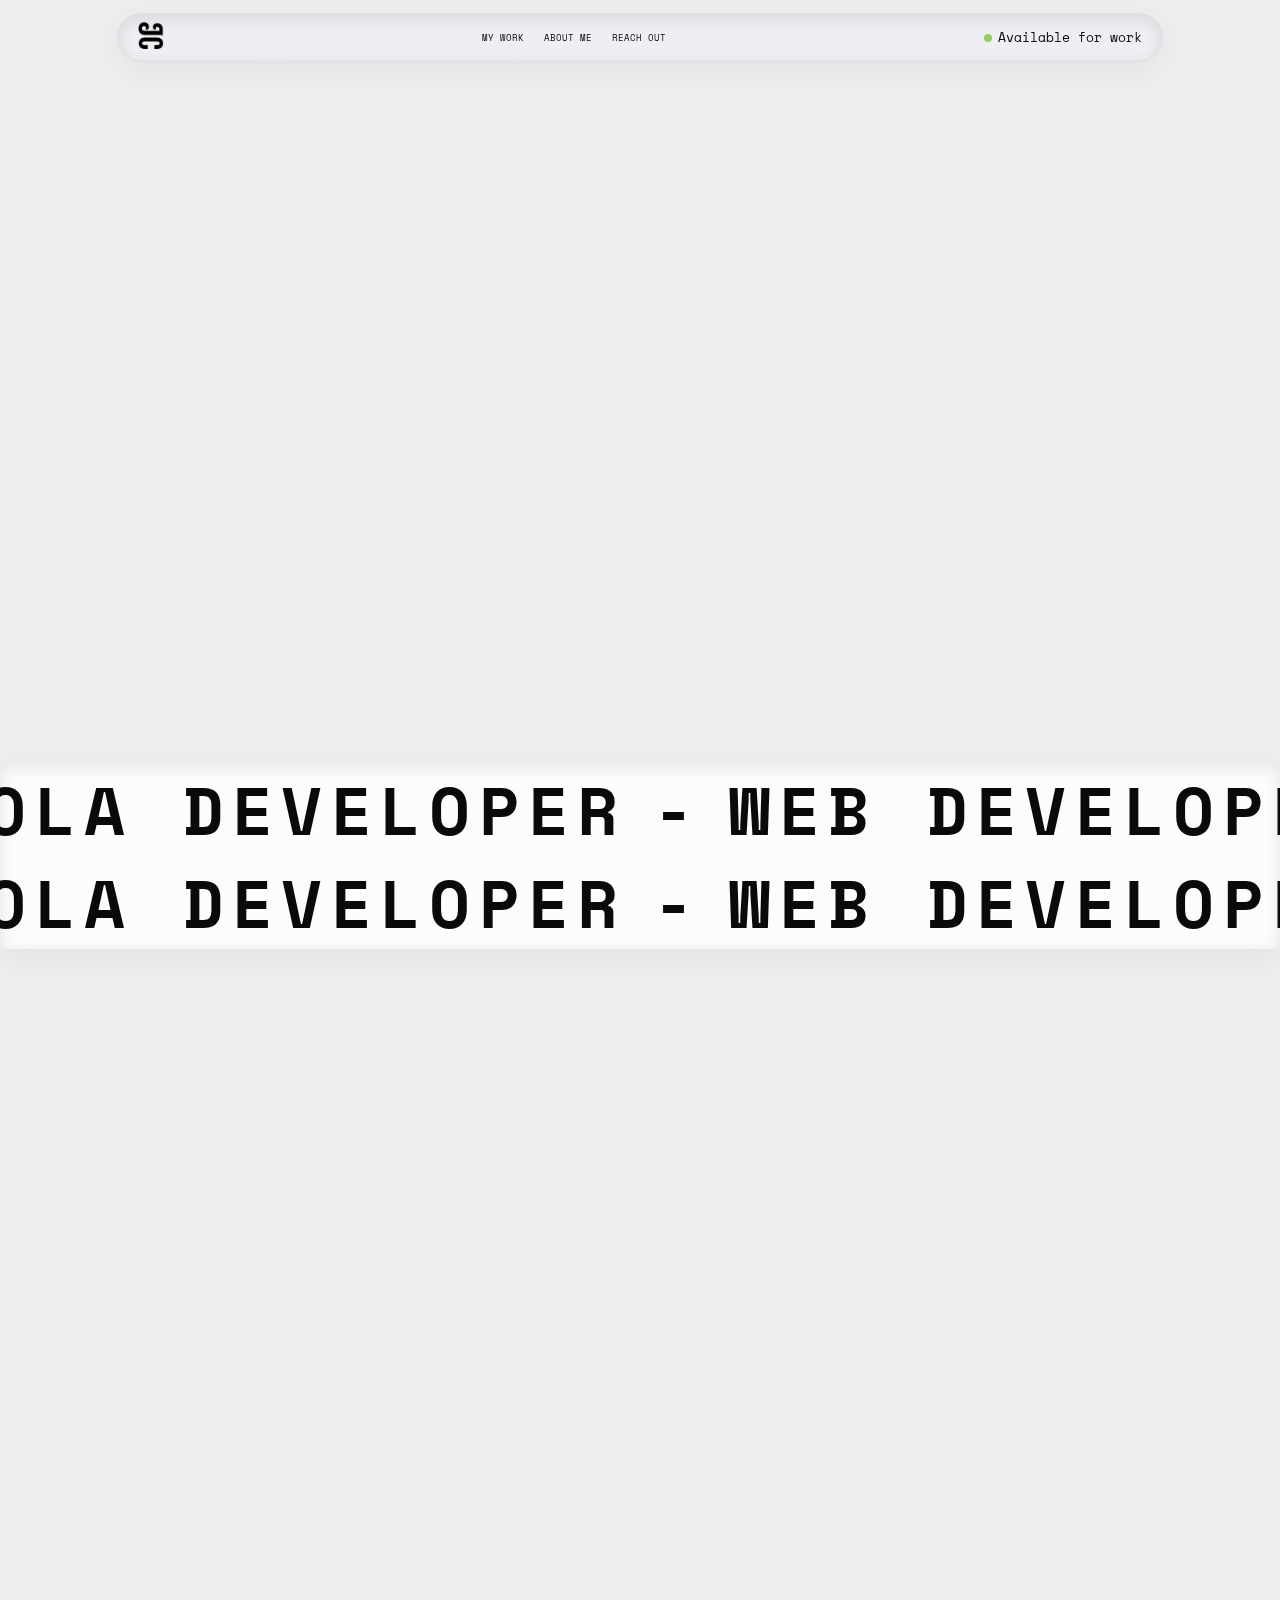
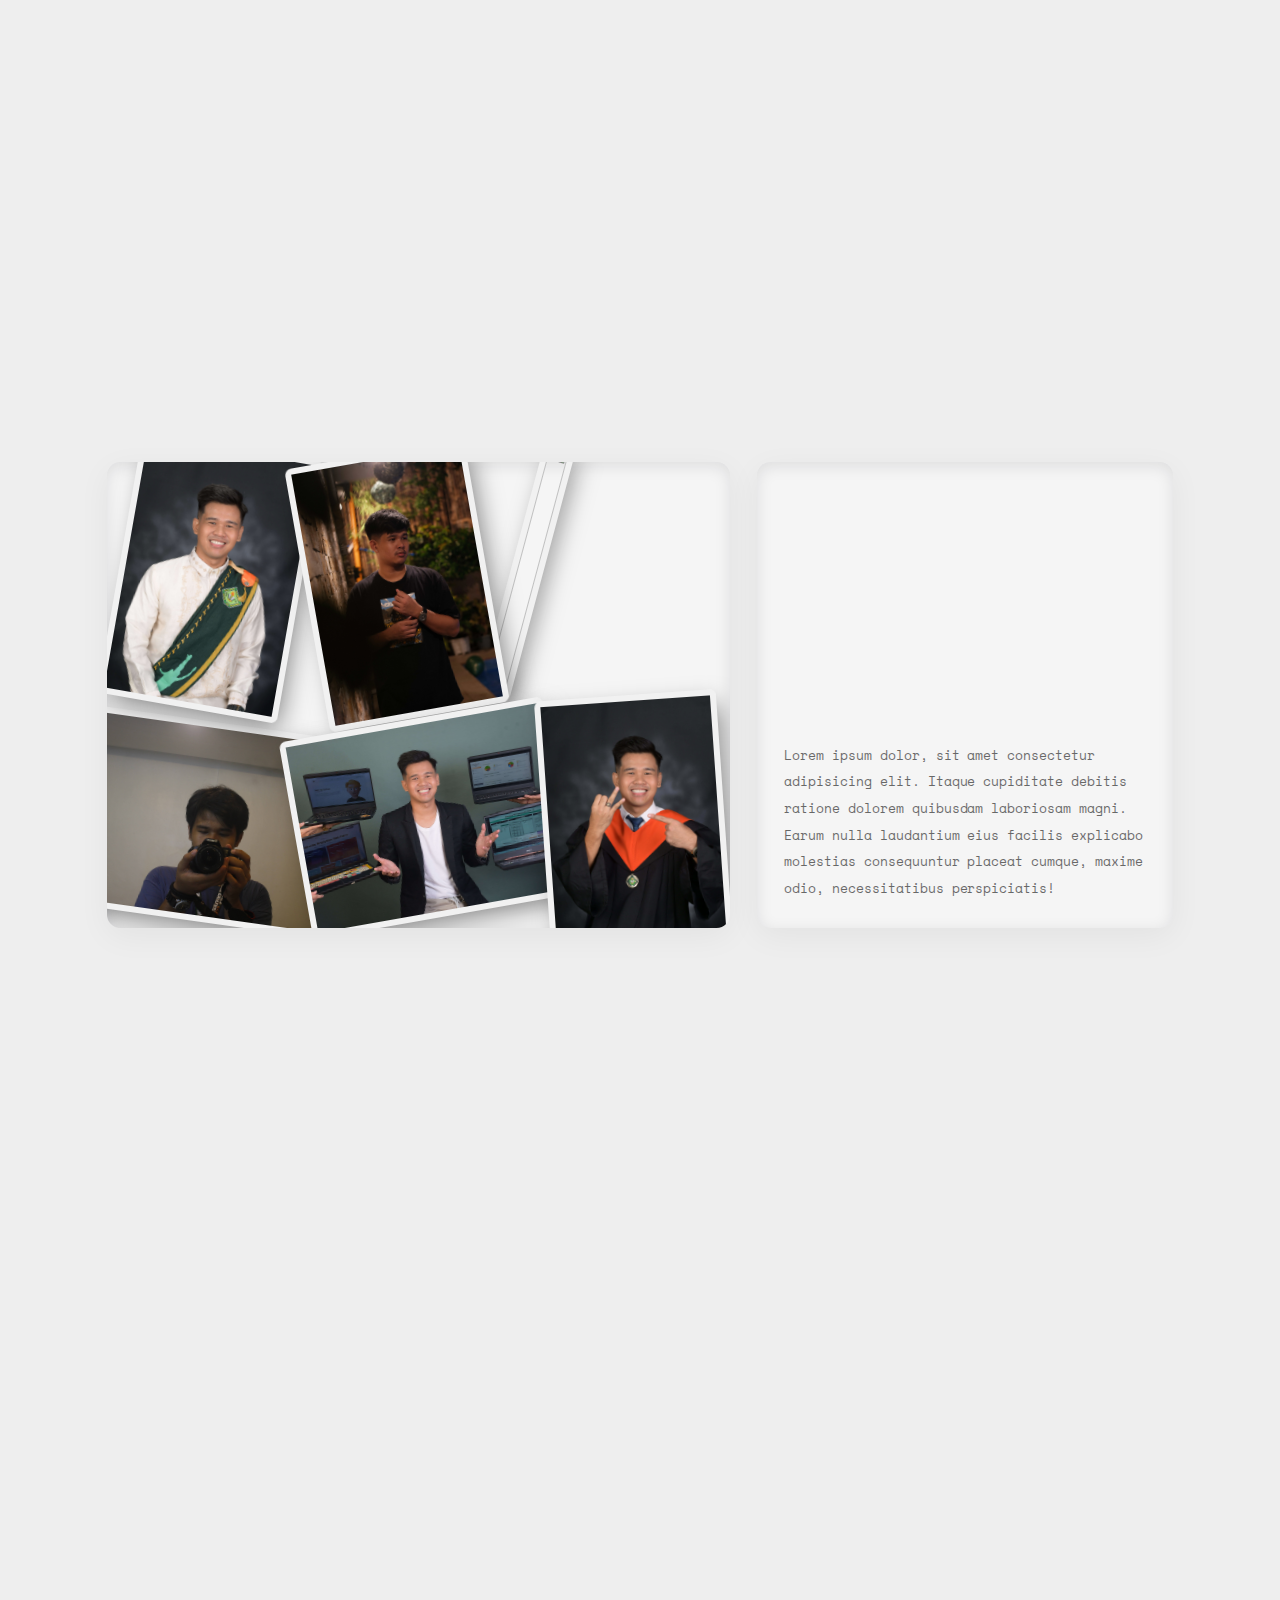
==== commit 14886087: "[ADDED] footer section and mobile responsiveness" ====
--- a/index.html
+++ b/index.html
@@ -5,13 +5,22 @@
   <meta charset="UTF-8">
   <meta name="viewport" content="width=device-width, initial-scale=1.0">
   <link rel="stylesheet" href="/assets/styles/styles.css">
-  <title>Homepage</title>
+  <title>Jhon Christian | Web Developer</title>
+
+  <link rel="icon" type="image/png" sizes="32x32" href="assets/images/browser-logo/favicon-32x32.png" disabled>
+  <link rel="icon" type="image/png" sizes="16x16" href="assets/images/browser-logo/favicon-16x16.png">
+  <link rel="shortcut icon" href="assets/images/browser-logo/favicon.ico">
+  <link rel="apple-touch-icon" href="assets/images/browser-logo/apple-touch-icon.png">
+  <link rel="icon" type="image/png" sizes="192x192" href="assets/images/browser-logo/android-chrome-192x192.png">
+  <link rel="icon" type="image/png" sizes="512x512" href="assets/images/browser-logo/android-chrome-512x512.png">
+  <link rel="manifest" href="assets/images/browser-logo/site.webmanifest">
+
 
 </head>
 
 <body>
 
-  <header>
+  <header animated="fade slideY" yOffset="-50" delay="0.5">
     <div class="container">
       <div class="wrapper">
 
@@ -70,9 +79,9 @@
     </div>
   </header>
 
-  <main>
-
-    <section class="banner" id="banner">
+  <main id="content">
+
+    <section class="banner" id="banner" animated="fade slideY" delay="1">
 
       <div class="container">
         <div class="wrapper">
@@ -80,7 +89,7 @@
           <div class="block">
 
             <div class="card">
-              <div class="ink"></div>
+              <!-- <div class="ink"></div> -->
               <div class="content-block">
 
                 <div class="center-content">
@@ -263,15 +272,15 @@
 
           <div class="project-block">
             <div class="project-headline">
-              <div class="project-headings">
+              <div class="project-headings" animated="fade slideY">
                 <h6>FEATURED PROJECTS</h6>
               </div>
-              <h2>These are my recent works!</h2>
+              <h2 animated="fade slideY">These are my recent works!</h2>
             </div>
 
             <div class="card-block">
 
-              <div class="project-card">
+              <div class="project-card" animated="fade slideY" yOffset="50">
 
                 <div class="card-description">
                   <div class="project-card-icon">
@@ -316,7 +325,7 @@
                 </div>
               </div>
 
-              <div class="project-card">
+              <div class="project-card" animated="fade slideY" yOffset="50">
 
                 <div class="card-description">
                   <div class="project-card-icon">
@@ -358,7 +367,7 @@
                 </div>
               </div>
 
-              <div class="project-card">
+              <div class="project-card" animated="fade slideY" yOffset="50">
 
                 <div class="card-description">
                   <div class="project-card-icon">
@@ -413,8 +422,8 @@
         <div class="wrapper">
 
           <div class="about-headline">
-            <h6>ABOUT ME</h6>
-            <h2>If you wanna know more about me :)</h2>
+            <h6 animated="fade slideY">ABOUT ME</h6>
+            <h2 animated="fade slideY">If you wanna know more about me :)</h2>
           </div>
 
           <div class="row row2" style="margin-bottom: 20px;">
@@ -465,14 +474,14 @@
           </div>
 
           <div class="row row1">
-            <div class="mason-block block-left">
+            <div class="mason-block block-left" animated="fade scale">
               <h6>Lorem ipsum dolor, sit amet consectetur adipisicing elit. Itaque cupiditate debitis ratione dolorem
                 quibusdam laboriosam magni.<br><br> Earum nulla laudantium eius facilis explicabo molestias consequuntur
                 placeat
                 cumque, maxime odio, necessitatibus perspiciatis!
               </h6>
             </div>
-            <div class="mason-block block-right">
+            <div class="mason-block block-right" animated="fade scale">
 
               <div class="block-wrapper">
 
@@ -605,25 +614,25 @@
     <div class="container">
       <div class="wrapper">
 
-        <div class="heading">
+        <div class="heading" animated="fade slideY">
           <h2>Let's work <br> together!</h2>
         </div>
 
-        <div class="line"></div>
-
-        <div class="block">
-
-          <div class="button-container">
-            <button class="pushable" href="mailto:rempajo30113@gmail.com">
+        <div class="line" animated="fade slideY"></div>
+
+        <div class="block" animated="fade slideY">
+
+          <div class="button-container" animated="fade slideY">
+            <a class="pushable" href="mailto:rempajo30113@gmail.com">
               <span class="front">
                 Connect with me!
               </span>
-            </button>
+            </a>
           </div>
 
 
           <div class="socials-container">
-            <div class="socials-wrapper">
+            <div class="socials-wrapper" animated="fade staggerChild">
 
               <a href="#" class="social-icon">
                 <img src="/assets/images/icons/facebook-outlined.png" alt="">
@@ -653,12 +662,16 @@
 <script src="https://cdnjs.cloudflare.com/ajax/libs/animejs/3.2.1/anime.min.js"></script>
 <script src="https://code.jquery.com/jquery-3.6.0.min.js"></script>
 <script src="https://unpkg.com/@dotlottie/player-component@2.7.12/dist/dotlottie-player.mjs" type="module"></script>
-
+<script src="https://cdnjs.cloudflare.com/ajax/libs/createjs/2015.11.26/createjs.min.js"></script>
+
+<script src="/assets/js/preloader.js"></script>
 <script src="/assets/js/header.js"></script>
 <script src="/assets/js/roller.js"></script>
 <script src="/assets/js/script.js"></script>
 <script src="/assets/js/background-animation.js"></script>
 <script src="/assets/js/moving-eye.js"></script>
 <script src="/assets/js/scrolltrigger.js"></script>
+<script src="/assets/js/animateView.js"></script>
+
 
 </html>--- a/assets/styles/styles.css
+++ b/assets/styles/styles.css
@@ -505,6 +505,7 @@
 }
 section.banner .container .wrapper .block .card .content-block .bottom-content {
   display: flex;
+  padding-left: 0.625em;
 }
 section.banner .container .wrapper .block .card .content-block .bottom-content p {
   font-size: 1.125em;
@@ -597,6 +598,11 @@
     padding: 0.625em 0.625em 12.5em 0.625em;
   }
 }
+@media (max-width: 900px) and (max-width: 400px) {
+  section.projects {
+    padding-bottom: 9.375em;
+  }
+}
 section.projects .container {
   width: 100%;
   height: 100%;
@@ -758,7 +764,12 @@
 }
 @media (max-width: 900px) {
   section.about-me {
-    padding: 0.625em;
+    padding: 0.625em 0.625em 12.5em 0.625em;
+  }
+}
+@media (max-width: 900px) and (max-width: 400px) {
+  section.about-me {
+    padding-bottom: 9.375em;
   }
 }
 section.about-me .container {
@@ -960,6 +971,7 @@
   max-width: 0deg;
   height: auto;
   box-shadow: 7px 10px 26px -6px rgba(0, 0, 0, 0.5);
+  will-change: transform, opacity;
 }
 section.about-me .about-img-wrapper.img1 {
   position: absolute;
@@ -972,6 +984,7 @@
   max-width: 18.75em;
   height: 25em;
   box-shadow: 7px 10px 26px -6px rgba(0, 0, 0, 0.5);
+  will-change: transform, opacity;
 }
 @media (max-width: 400px) {
   section.about-me .about-img-wrapper.img1 {
@@ -992,6 +1005,7 @@
   max-width: 25em;
   height: 18.75em;
   box-shadow: 7px 10px 26px -6px rgba(0, 0, 0, 0.5);
+  will-change: transform, opacity;
 }
 @media (max-width: 900px) {
   section.about-me .about-img-wrapper.img2 {
@@ -1017,6 +1031,7 @@
   max-width: 25em;
   height: 18.75em;
   box-shadow: 7px 10px 26px -6px rgba(0, 0, 0, 0.5);
+  will-change: transform, opacity;
 }
 @media (max-width: 900px) {
   section.about-me .about-img-wrapper.img3 {
@@ -1042,6 +1057,7 @@
   max-width: 25em;
   height: 25em;
   box-shadow: 7px 10px 26px -6px rgba(0, 0, 0, 0.5);
+  will-change: transform, opacity;
 }
 @media (max-width: 400px) {
   section.about-me .about-img-wrapper.img4 {
@@ -1062,6 +1078,7 @@
   max-width: 18.75em;
   height: 25em;
   box-shadow: 7px 10px 26px -6px rgba(0, 0, 0, 0.5);
+  will-change: transform, opacity;
 }
 @media (max-width: 900px) {
   section.about-me .about-img-wrapper.img5 {
@@ -1088,6 +1105,7 @@
   max-width: 25em;
   height: 25em;
   box-shadow: 7px 10px 26px -6px rgba(0, 0, 0, 0.5);
+  will-change: transform, opacity;
 }
 @media (max-width: 400px) {
   section.about-me .about-img-wrapper.img6 {
@@ -1224,7 +1242,7 @@
   }
 }
 footer .container .wrapper .line {
-  width: 15%;
+  width: 20%;
   height: 0.125em;
   background-color: #c5c5c5;
   margin: 5em 0;
@@ -1240,19 +1258,21 @@
   justify-content: center;
   align-items: center;
 }
-footer .container .wrapper .block .button-container {
-  height: 100%;
-  margin-bottom: 2.5em;
-}
-footer .container .wrapper .block .button-container .pushable {
+footer .container .wrapper .block .pushable {
+  display: inline-block;
+  text-decoration: none;
   background: hsl(340, 100%, 32%);
   border-radius: 1.25em;
   border: none;
   padding: 0;
   cursor: pointer;
   outline-offset: 0.25em;
-}
-footer .container .wrapper .block .button-container .front {
+  transition: background 0.3s ease;
+}
+footer .container .wrapper .block .pushable:hover {
+  background: hsl(340, 100%, 40%);
+}
+footer .container .wrapper .block .pushable .front {
   display: block;
   padding: 0.625em 1.25em;
   border-radius: 1em;
@@ -1260,8 +1280,13 @@
   background: hsl(345, 100%, 47%);
   color: white;
   transform: translateY(-6px);
-}
-footer .container .wrapper .block .button-container .pushable:active .front {
+  transition: transform 0.2s ease, box-shadow 0.3s ease;
+}
+footer .container .wrapper .block .pushable .front:hover {
+  transform: translateY(-8px);
+  box-shadow: 0 4px 10px hsla(0, 0%, 0%, 0.2);
+}
+footer .container .wrapper .block .pushable:active .front {
   transform: translateY(-2px);
 }
 footer .container .wrapper .block .socials-container {
@@ -1282,6 +1307,10 @@
   width: 100%;
   height: 100%;
   object-fit: cover;
+}
+footer .container .wrapper .block .socials-container .socials-wrapper .social-icon img:hover {
+  scale: 1.2;
+  transition: scale 0.2s ease;
 }
 
 * {
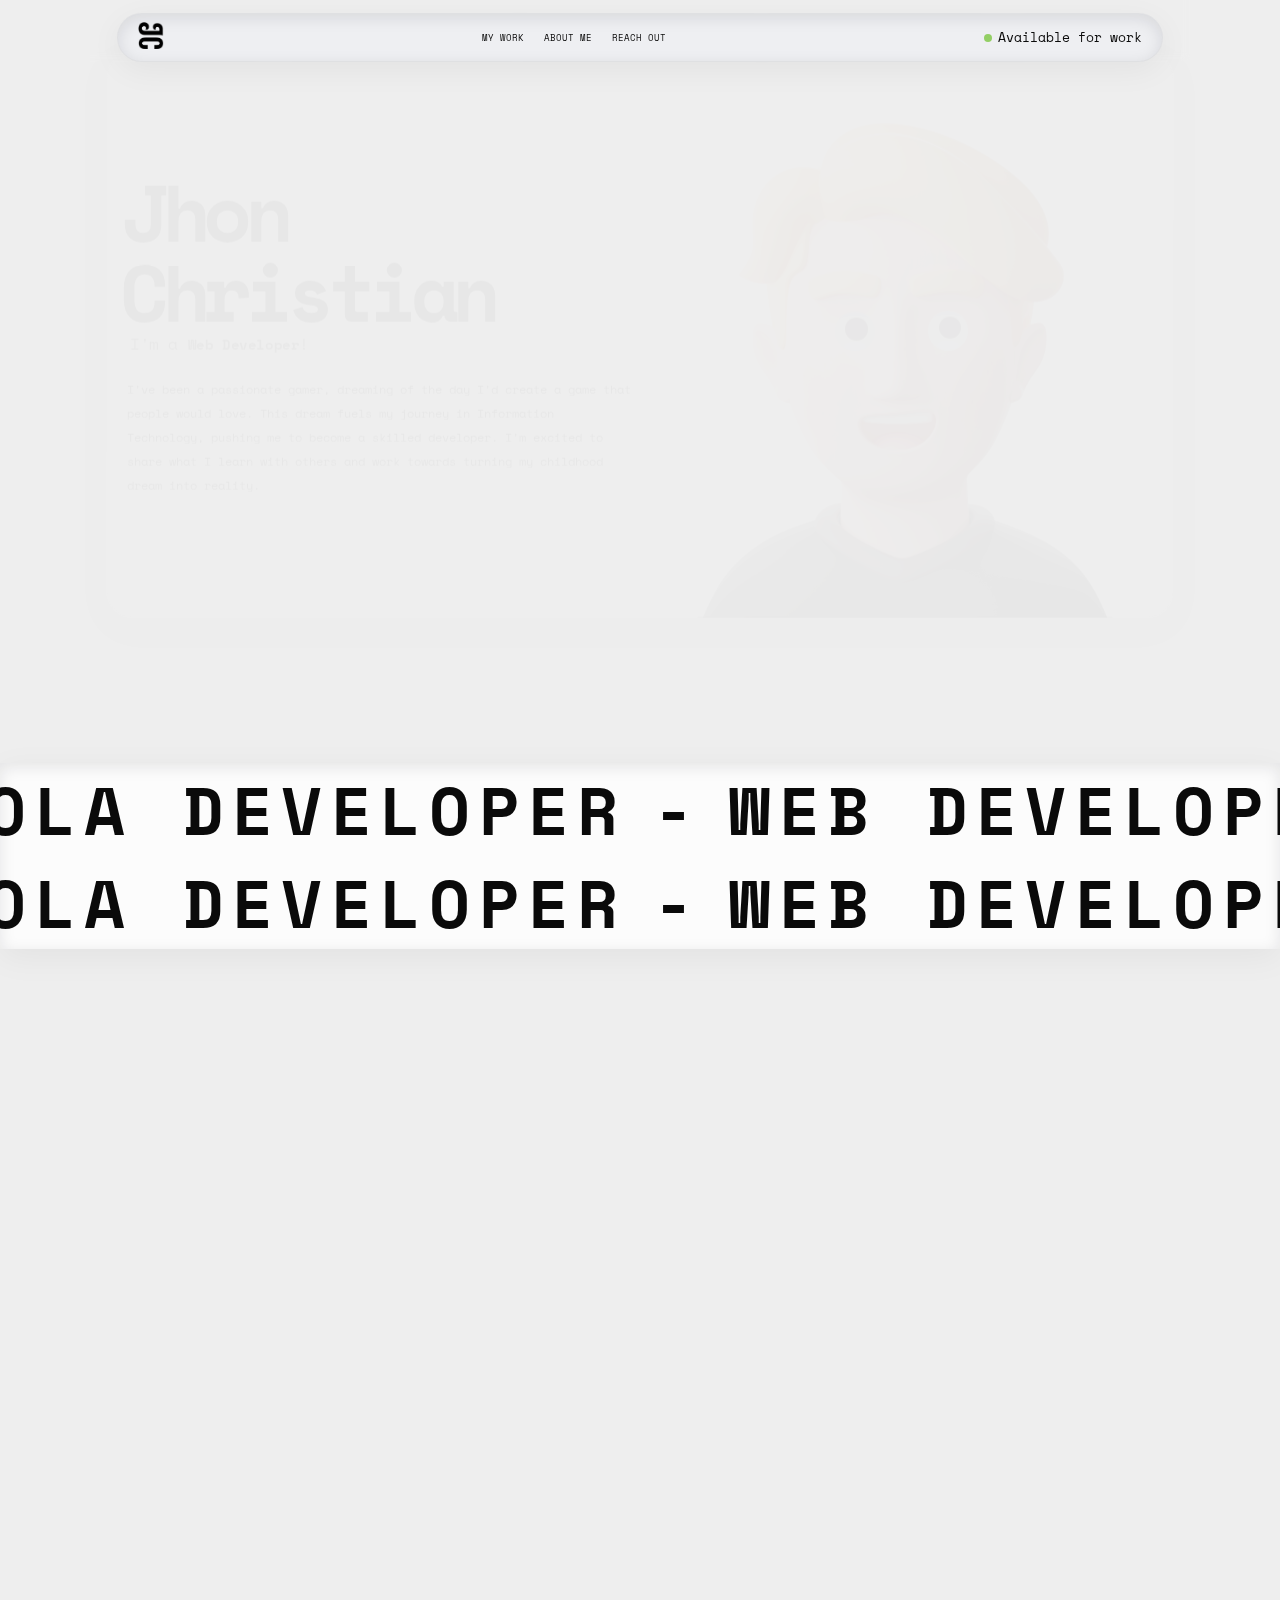
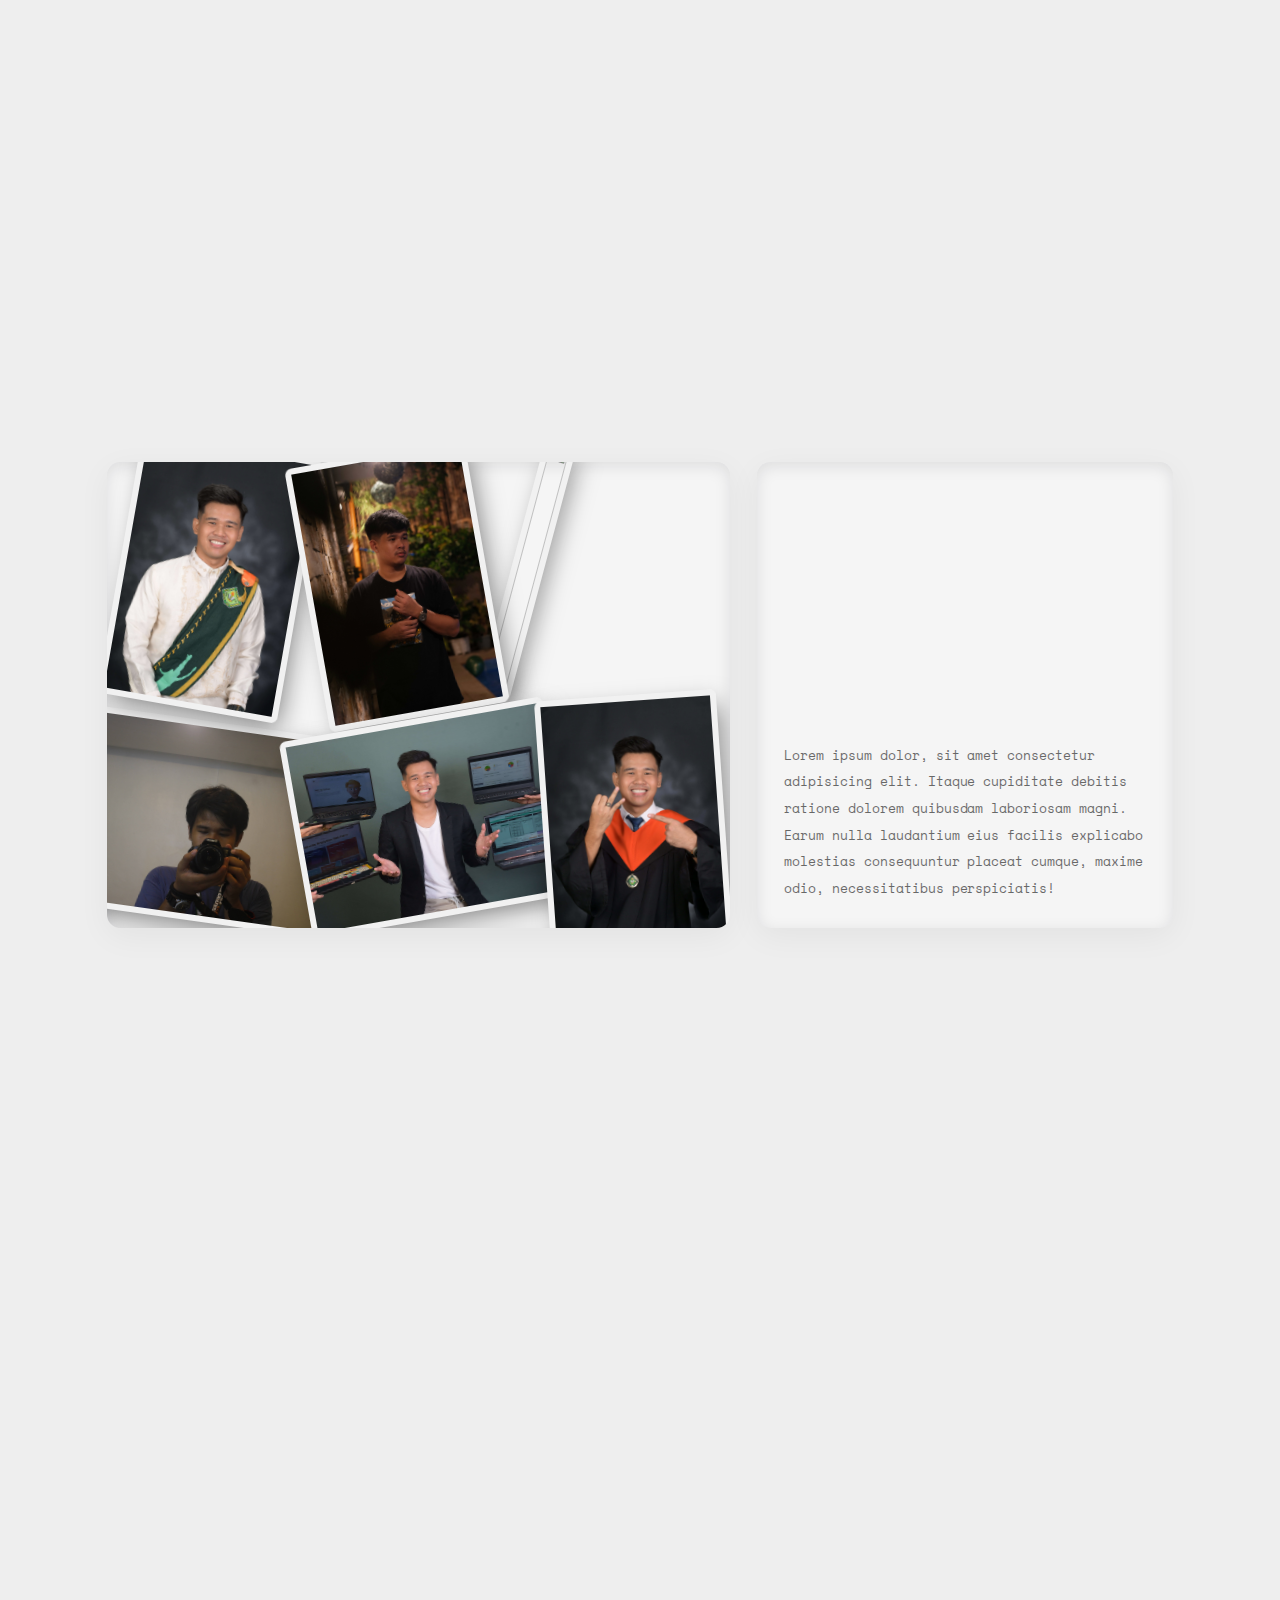
==== commit 90fc90e0: "[FIXED] relative path" ====
--- a/index.html
+++ b/index.html
@@ -4,16 +4,16 @@
 <head>
   <meta charset="UTF-8">
   <meta name="viewport" content="width=device-width, initial-scale=1.0">
-  <link rel="stylesheet" href="/assets/styles/styles.css">
+  <link rel="stylesheet" href="./assets/styles/styles.css">
   <title>Jhon Christian | Web Developer</title>
 
-  <link rel="icon" type="image/png" sizes="32x32" href="assets/images/browser-logo/favicon-32x32.png" disabled>
-  <link rel="icon" type="image/png" sizes="16x16" href="assets/images/browser-logo/favicon-16x16.png">
-  <link rel="shortcut icon" href="assets/images/browser-logo/favicon.ico">
-  <link rel="apple-touch-icon" href="assets/images/browser-logo/apple-touch-icon.png">
-  <link rel="icon" type="image/png" sizes="192x192" href="assets/images/browser-logo/android-chrome-192x192.png">
-  <link rel="icon" type="image/png" sizes="512x512" href="assets/images/browser-logo/android-chrome-512x512.png">
-  <link rel="manifest" href="assets/images/browser-logo/site.webmanifest">
+  <link rel="icon" type="image/png" sizes="32x32" href="./assets/images/browser-logo/favicon-32x32.png" disabled>
+  <link rel="icon" type="image/png" sizes="16x16" href="./assets/images/browser-logo/favicon-16x16.png">
+  <link rel="shortcut icon" href="./assets/images/browser-logo/favicon.ico">
+  <link rel="apple-touch-icon" href="./assets/images/browser-logo/apple-touch-icon.png">
+  <link rel="icon" type="image/png" sizes="192x192" href="./assets/images/browser-logo/android-chrome-192x192.png">
+  <link rel="icon" type="image/png" sizes="512x512" href="./assets/images/browser-logo/android-chrome-512x512.png">
+  <link rel="manifest" href="./assets/images/browser-logo/site.webmanifest">
 
 
 </head>
@@ -27,7 +27,7 @@
         <nav class="web-nav">
           <div class="leftNav">
             <a href="#">
-              <img src="/assets/images/icons/logo.png" alt="profile-picture">
+              <img src="./assets/images/icons/logo.png" alt="profile-picture">
             </a>
           </div>
 
@@ -48,7 +48,7 @@
           </div>
 
           <div class="mobile-right-nav" id="hamburger">
-            <img src="/assets/images/icons/hamburger.png" alt="hamburger">
+            <img src="./assets/images/icons/hamburger.png" alt="hamburger">
           </div>
         </nav>
 
@@ -67,7 +67,7 @@
             </div>
             <!-- <div class="mobile-nav-images">
               <div class="moving-img-wrapper">
-                <img src="/assets/images/8R.JPG" alt="">
+                <img src="./assets/images/8R.JPG" alt="">
               </div>
             </div> -->
           </div>
@@ -115,7 +115,7 @@
               </div>
 
               <div class="right-block">
-                <img src="/assets/images/banner-avatar.png" alt="">
+                <img src="./assets/images/banner-avatar.png" alt="">
                 <div class='eye-container'>
                   <div class="eye-wrapper">
                     <div class='eye left-eye'></div>
@@ -286,7 +286,7 @@
                   <div class="project-card-icon">
 
                     <div class="icon-wrapper">
-                      <img src="/assets/images/logo/codeux-logo.png" alt="">
+                      <img src="./assets/images/logo/codeux-logo.png" alt="">
                     </div>
                     <h3>CodeUX Creatives</h3>
 
@@ -321,7 +321,7 @@
                 </div>
 
                 <div class="card-image">
-                  <img src="/assets/images/project-image-codeux2.png" alt="">
+                  <img src="./assets/images/project-image-codeux2.png" alt="">
                 </div>
               </div>
 
@@ -330,7 +330,7 @@
                 <div class="card-description">
                   <div class="project-card-icon">
                     <div class="icon-wrapper">
-                      <img src="/assets/images/logo/pos-logo.png" alt="">
+                      <img src="./assets/images/logo/pos-logo.png" alt="">
                     </div>
                     <span class="card-title">Inventory Management System</span>
                   </div>
@@ -363,7 +363,7 @@
                 </div>
 
                 <div class="card-image">
-                  <img src="/assets/images/inventory-card-image.png" alt="" style="border: 1px solid #E0E1E5;">
+                  <img src="./assets/images/inventory-card-image.png" alt="" style="border: 1px solid #E0E1E5;">
                 </div>
               </div>
 
@@ -372,7 +372,7 @@
                 <div class="card-description">
                   <div class="project-card-icon">
                     <div class="icon-wrapper">
-                      <img src="/assets/images/logo/inquiro-logo.svg" alt="">
+                      <img src="./assets/images/logo/inquiro-logo.svg" alt="">
                     </div>
                     <span class="card-title">Inquiro Ph</span>
                   </div>
@@ -405,7 +405,7 @@
                 </div>
 
                 <div class="card-image">
-                  <img src="/assets/images/project-image-inquiro2.png" alt="">
+                  <img src="./assets/images/project-image-inquiro2.png" alt="">
                 </div>
               </div>
 
@@ -438,27 +438,27 @@
             <div class="mason-block block-right">
 
               <div class="about-img-wrapper img1">
-                <img src="/assets/images/me/aboutme-1.JPG" alt="">
+                <img src="./assets/images/me/aboutme-1.JPG" alt="">
               </div>
 
               <div class="about-img-wrapper img2">
-                <img src="/assets/images/me/aboutme-2.JPG" alt="">
+                <img src="./assets/images/me/aboutme-2.JPG" alt="">
               </div>
 
               <div class="about-img-wrapper img3">
-                <img src="/assets/images/me/aboutme-3.JPG" alt="">
+                <img src="./assets/images/me/aboutme-3.JPG" alt="">
               </div>
 
               <div class="about-img-wrapper img4">
-                <img src="/assets/images/me/aboutme-4.JPG" alt="">
+                <img src="./assets/images/me/aboutme-4.JPG" alt="">
               </div>
 
               <div class="about-img-wrapper img5">
-                <img src="/assets/images/me/aboutme-5.JPG" alt="">
+                <img src="./assets/images/me/aboutme-5.JPG" alt="">
               </div>
 
               <div class="about-img-wrapper img6">
-                <img src="/assets/images/me/aboutme-6.JPG" alt="">
+                <img src="./assets/images/me/aboutme-6.JPG" alt="">
               </div>
 
               <div class="tablet-description">
@@ -494,46 +494,46 @@
                     <div class="carouselWrapper iconCarousel" data-direction="left">
 
                       <div class="stack-wrapper">
-                        <img src="/assets/images/logo/figma-logo.svg" alt="">
-                      </div>
-                      <div class="stack-wrapper">
-                        <img src="/assets/images/logo/framer-logo.svg" alt="">
-                      </div>
-                      <div class="stack-wrapper">
-                        <img src="/assets/images/logo/css-logo.svg" alt="">
-                      </div>
-                      <div class="stack-wrapper">
-                        <img src="/assets/images/logo/git-logo.svg" alt="">
-                      </div>
-                      <div class="stack-wrapper">
-                        <img src="/assets/images/logo/html-logo.svg" alt="">
-                      </div>
-                      <div class="stack-wrapper">
-                        <img src="/assets/images/logo/javascript-logo.svg" alt="">
-                      </div>
-                      <div class="stack-wrapper">
-                        <img src="/assets/images/logo/next-logo.svg" alt="">
-                      </div>
-                      <div class="stack-wrapper">
-                        <img src="/assets/images/logo/git-logo.svg" alt="">
-                      </div>
-                      <div class="stack-wrapper">
-                        <img src="/assets/images/logo/openai-logo.svg" alt="">
-                      </div>
-                      <div class="stack-wrapper">
-                        <img src="/assets/images/logo/sass-logo.svg" alt="">
-                      </div>
-                      <div class="stack-wrapper">
-                        <img src="/assets/images/logo/github-logo.svg" alt="">
-                      </div>
-                      <div class="stack-wrapper">
-                        <img src="/assets/images/logo/slack-logo.svg" alt="">
-                      </div>
-                      <div class="stack-wrapper">
-                        <img src="/assets/images/logo/react-logo.svg" alt="">
-                      </div>
-                      <div class="stack-wrapper">
-                        <img src="/assets/images/logo/vsc-logo.svg" alt="">
+                        <img src="./assets/images/logo/figma-logo.svg" alt="">
+                      </div>
+                      <div class="stack-wrapper">
+                        <img src="./assets/images/logo/framer-logo.svg" alt="">
+                      </div>
+                      <div class="stack-wrapper">
+                        <img src="./assets/images/logo/css-logo.svg" alt="">
+                      </div>
+                      <div class="stack-wrapper">
+                        <img src="./assets/images/logo/git-logo.svg" alt="">
+                      </div>
+                      <div class="stack-wrapper">
+                        <img src="./assets/images/logo/html-logo.svg" alt="">
+                      </div>
+                      <div class="stack-wrapper">
+                        <img src="./assets/images/logo/javascript-logo.svg" alt="">
+                      </div>
+                      <div class="stack-wrapper">
+                        <img src="./assets/images/logo/next-logo.svg" alt="">
+                      </div>
+                      <div class="stack-wrapper">
+                        <img src="./assets/images/logo/git-logo.svg" alt="">
+                      </div>
+                      <div class="stack-wrapper">
+                        <img src="./assets/images/logo/openai-logo.svg" alt="">
+                      </div>
+                      <div class="stack-wrapper">
+                        <img src="./assets/images/logo/sass-logo.svg" alt="">
+                      </div>
+                      <div class="stack-wrapper">
+                        <img src="./assets/images/logo/github-logo.svg" alt="">
+                      </div>
+                      <div class="stack-wrapper">
+                        <img src="./assets/images/logo/slack-logo.svg" alt="">
+                      </div>
+                      <div class="stack-wrapper">
+                        <img src="./assets/images/logo/react-logo.svg" alt="">
+                      </div>
+                      <div class="stack-wrapper">
+                        <img src="./assets/images/logo/vsc-logo.svg" alt="">
                       </div>
 
                     </div>
@@ -543,46 +543,46 @@
                     <div class="carouselWrapper iconCarousel" data-direction="right">
 
                       <div class="stack-wrapper">
-                        <img src="/assets/images/logo/javascript-logo.svg" alt="">
-                      </div>
-                      <div class="stack-wrapper">
-                        <img src="/assets/images/logo/html-logo.svg" alt="">
-                      </div>
-                      <div class="stack-wrapper">
-                        <img src="/assets/images/logo/vsc-logo.svg" alt="">
-                      </div>
-                      <div class="stack-wrapper">
-                        <img src="/assets/images/logo/sass-logo.svg" alt="">
-                      </div>
-                      <div class="stack-wrapper">
-                        <img src="/assets/images/logo/slack-logo.svg" alt="">
-                      </div>
-                      <div class="stack-wrapper">
-                        <img src="/assets/images/logo/framer-logo.svg" alt="">
-                      </div>
-                      <div class="stack-wrapper">
-                        <img src="/assets/images/logo/git-logo.svg" alt="">
-                      </div>
-                      <div class="stack-wrapper">
-                        <img src="/assets/images/logo/react-logo.svg" alt="">
-                      </div>
-                      <div class="stack-wrapper">
-                        <img src="/assets/images/logo/github-logo.svg" alt="">
-                      </div>
-                      <div class="stack-wrapper">
-                        <img src="/assets/images/logo/figma-logo.svg" alt="">
-                      </div>
-                      <div class="stack-wrapper">
-                        <img src="/assets/images/logo/openai-logo.svg" alt="">
-                      </div>
-                      <div class="stack-wrapper">
-                        <img src="/assets/images/logo/css-logo.svg" alt="">
-                      </div>
-                      <div class="stack-wrapper">
-                        <img src="/assets/images/logo/next-logo.svg" alt="">
-                      </div>
-                      <div class="stack-wrapper">
-                        <img src="/assets/images/logo/git-logo.svg" alt="">
+                        <img src="./assets/images/logo/javascript-logo.svg" alt="">
+                      </div>
+                      <div class="stack-wrapper">
+                        <img src="./assets/images/logo/html-logo.svg" alt="">
+                      </div>
+                      <div class="stack-wrapper">
+                        <img src="./assets/images/logo/vsc-logo.svg" alt="">
+                      </div>
+                      <div class="stack-wrapper">
+                        <img src="./assets/images/logo/sass-logo.svg" alt="">
+                      </div>
+                      <div class="stack-wrapper">
+                        <img src="./assets/images/logo/slack-logo.svg" alt="">
+                      </div>
+                      <div class="stack-wrapper">
+                        <img src="./assets/images/logo/framer-logo.svg" alt="">
+                      </div>
+                      <div class="stack-wrapper">
+                        <img src="./assets/images/logo/git-logo.svg" alt="">
+                      </div>
+                      <div class="stack-wrapper">
+                        <img src="./assets/images/logo/react-logo.svg" alt="">
+                      </div>
+                      <div class="stack-wrapper">
+                        <img src="./assets/images/logo/github-logo.svg" alt="">
+                      </div>
+                      <div class="stack-wrapper">
+                        <img src="./assets/images/logo/figma-logo.svg" alt="">
+                      </div>
+                      <div class="stack-wrapper">
+                        <img src="./assets/images/logo/openai-logo.svg" alt="">
+                      </div>
+                      <div class="stack-wrapper">
+                        <img src="./assets/images/logo/css-logo.svg" alt="">
+                      </div>
+                      <div class="stack-wrapper">
+                        <img src="./assets/images/logo/next-logo.svg" alt="">
+                      </div>
+                      <div class="stack-wrapper">
+                        <img src="./assets/images/logo/git-logo.svg" alt="">
                       </div>
 
                     </div>
@@ -635,16 +635,16 @@
             <div class="socials-wrapper" animated="fade staggerChild">
 
               <a href="#" class="social-icon">
-                <img src="/assets/images/icons/facebook-outlined.png" alt="">
+                <img src="./assets/images/icons/facebook-outlined.png" alt="">
               </a>
               <a href="#" class="social-icon">
-                <img src="/assets/images/icons/instagram-outlined.png" alt="">
+                <img src="./assets/images/icons/instagram-outlined.png" alt="">
               </a>
               <a href="#" class="social-icon">
-                <img src="/assets/images/icons/linkedin-outlined.png" alt="">
+                <img src="./assets/images/icons/linkedin-outlined.png" alt="">
               </a>
               <a href="#" class="social-icon">
-                <img src="/assets/images/icons/email-outlined.png" alt="">
+                <img src="./assets/images/icons/email-outlined.png" alt="">
               </a>
 
             </div>
@@ -664,14 +664,14 @@
 <script src="https://unpkg.com/@dotlottie/player-component@2.7.12/dist/dotlottie-player.mjs" type="module"></script>
 <script src="https://cdnjs.cloudflare.com/ajax/libs/createjs/2015.11.26/createjs.min.js"></script>
 
-<script src="/assets/js/preloader.js"></script>
-<script src="/assets/js/header.js"></script>
-<script src="/assets/js/roller.js"></script>
-<script src="/assets/js/script.js"></script>
-<script src="/assets/js/background-animation.js"></script>
-<script src="/assets/js/moving-eye.js"></script>
-<script src="/assets/js/scrolltrigger.js"></script>
-<script src="/assets/js/animateView.js"></script>
+<script src="./assets/js/preloader.js"></script>
+<script src="./assets/js/header.js"></script>
+<script src="./assets/js/roller.js"></script>
+<script src="./assets/js/script.js"></script>
+<script src="./assets/js/background-animation.js"></script>
+<script src="./assets/js/moving-eye.js"></script>
+<script src="./assets/js/scrolltrigger.js"></script>
+<script src="./assets/js/animateView.js"></script>
 
 
 </html>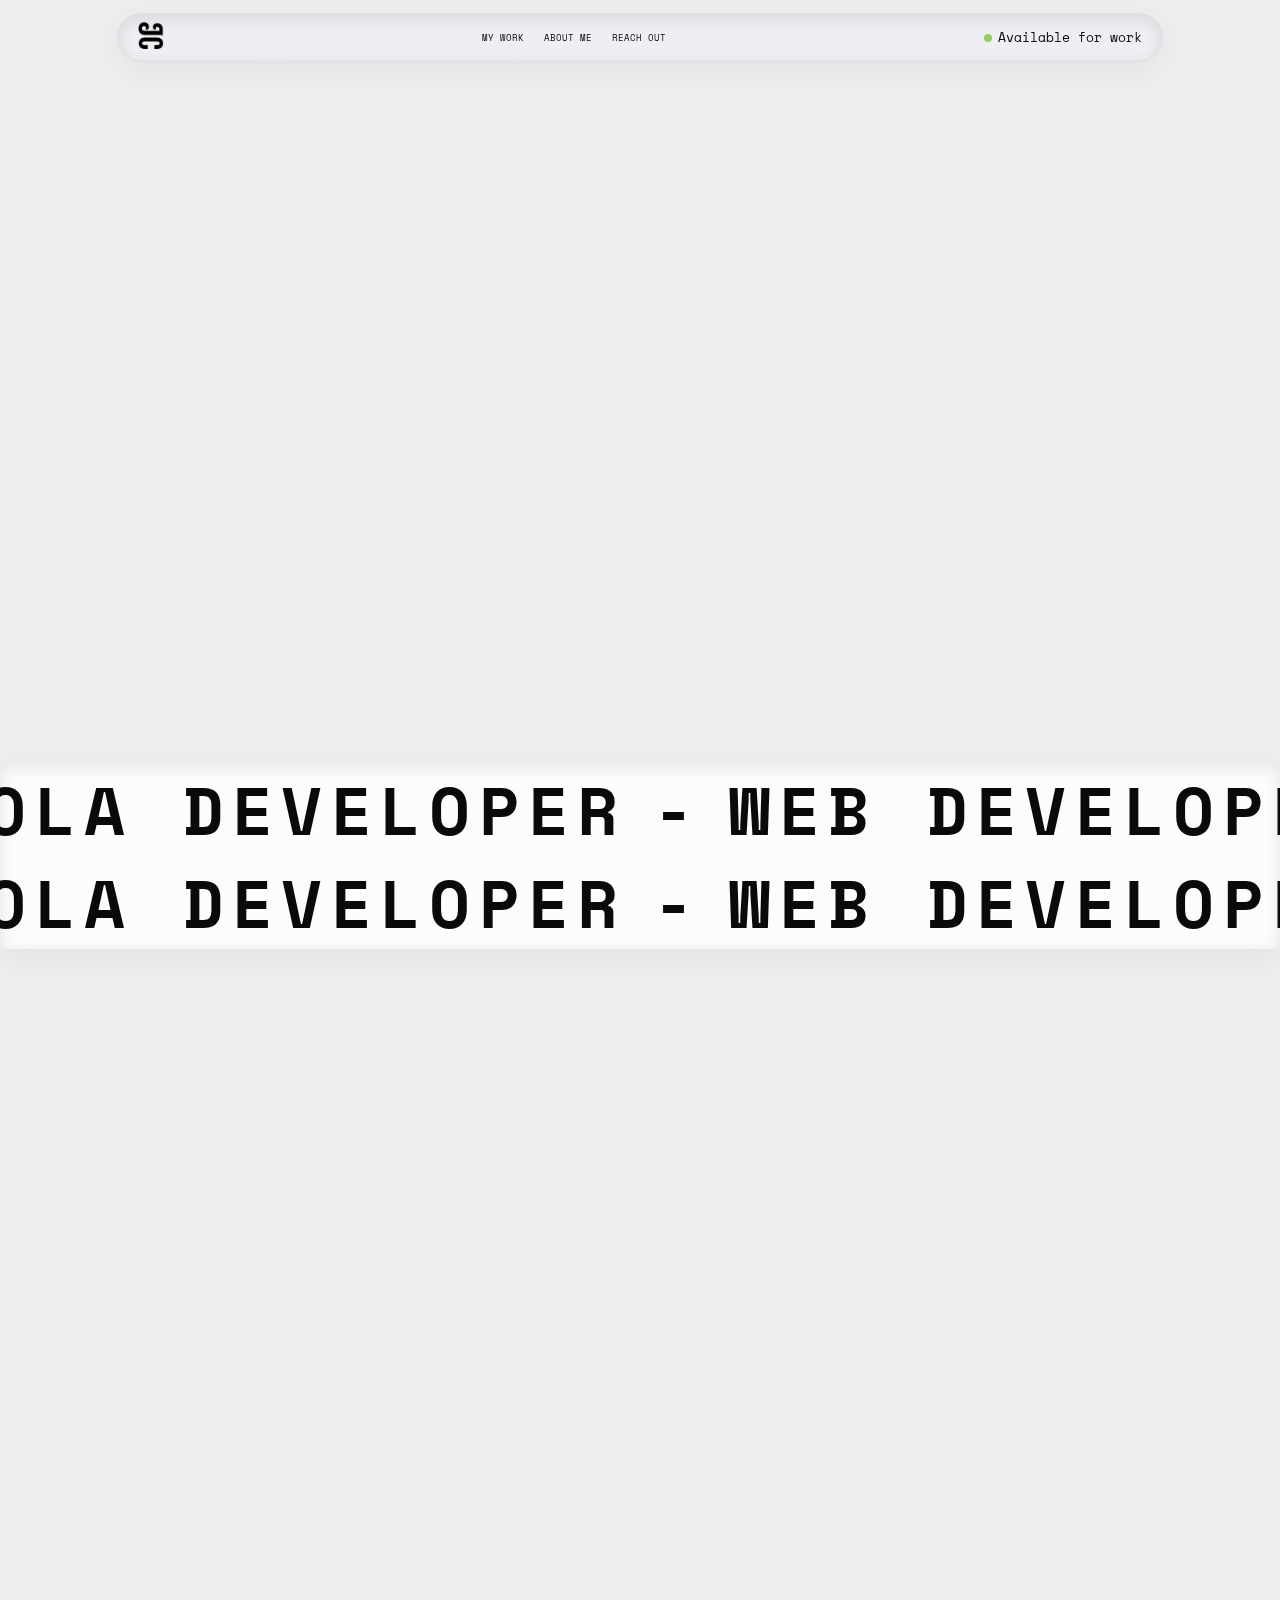
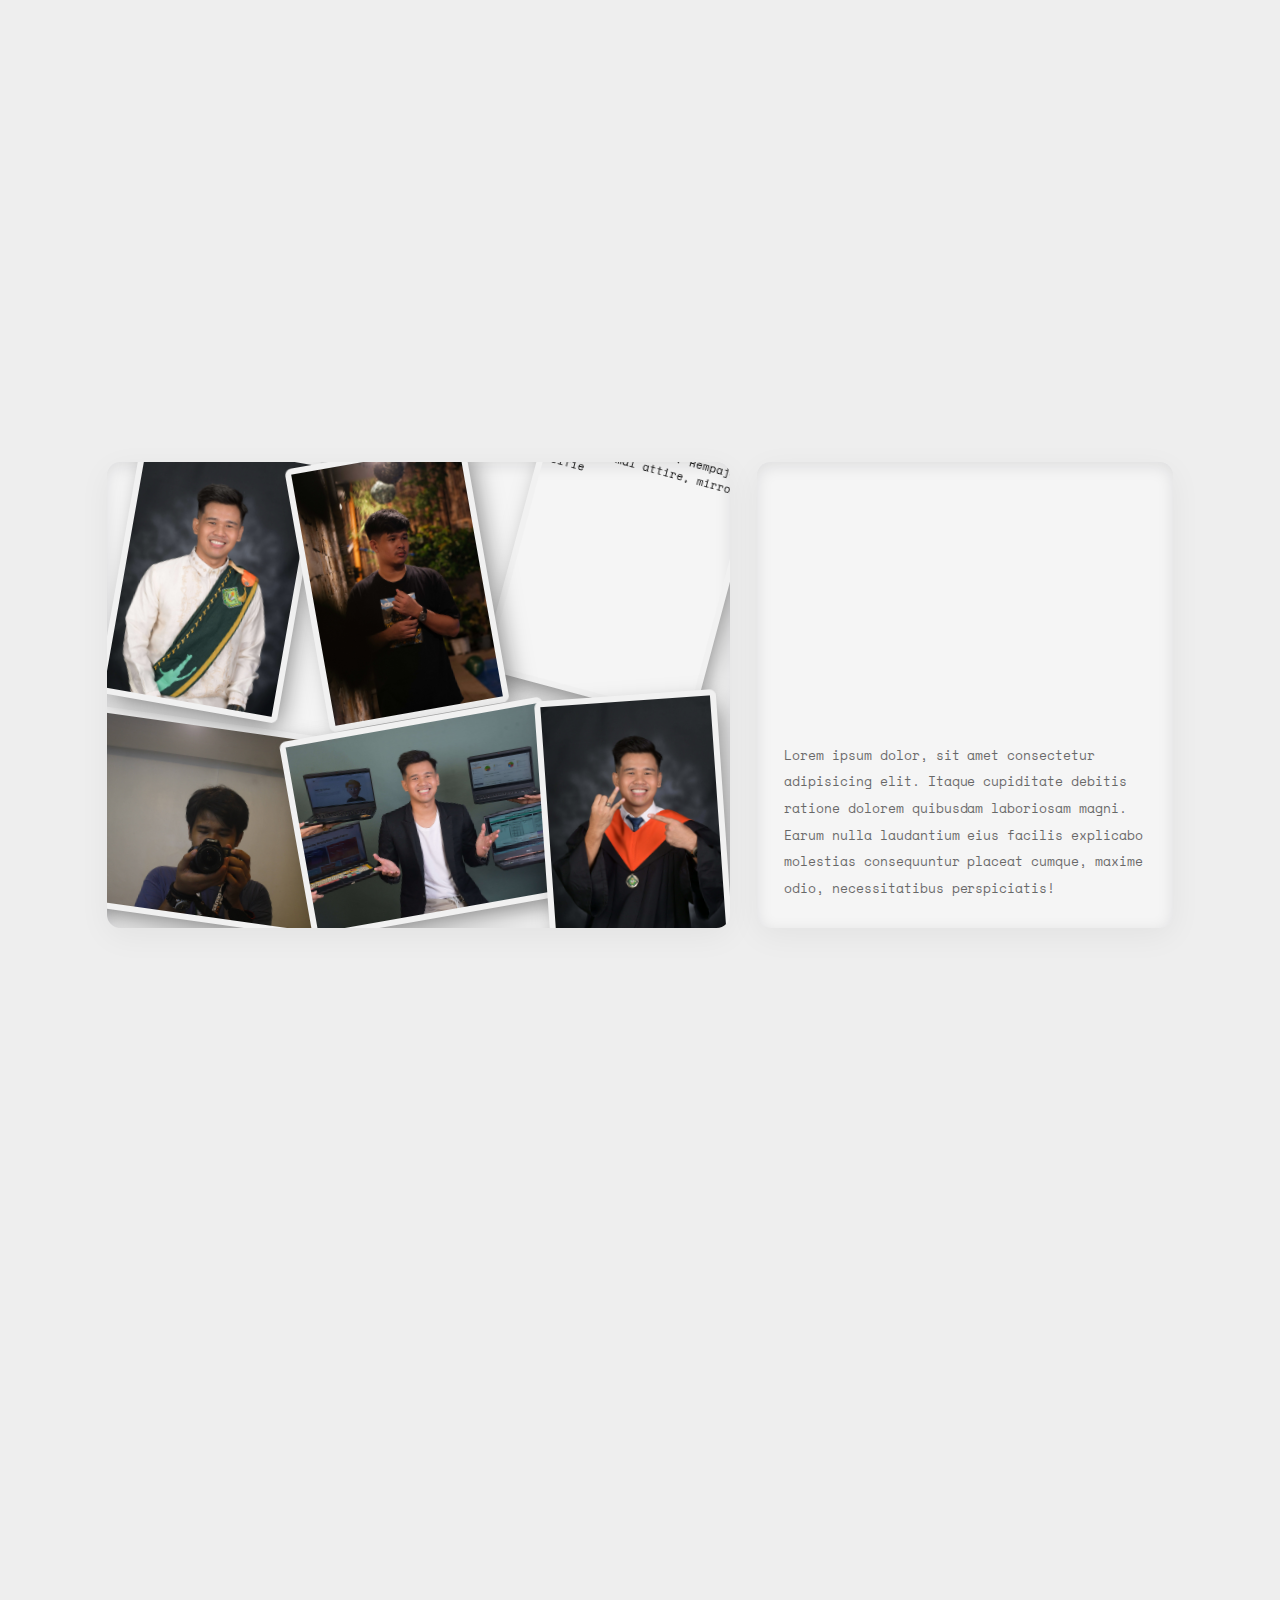
==== commit e3a45dc6: "[ADDED] SEO, links, and fixed preloader js error" ====
--- a/index.html
+++ b/index.html
@@ -4,8 +4,29 @@
 <head>
   <meta charset="UTF-8">
   <meta name="viewport" content="width=device-width, initial-scale=1.0">
+  <meta name="description"
+    content="'Jhon Christian F Rempajo - 'Explore my web development portfolio, showcasing creative projects and innovative solutions tailored to your digital needs.'">
+  <meta name="keywords"
+    content="Jhon Christian F. Rempajo, web developer, portfolio, digital experiences, creative coding, WordPress development, frontend development">
+  <meta name="keywords"
+    content="Jhon Christian F. Rempajo, web developer, portfolio, digital experiences, creative coding, WordPress development, frontend development">
+
+  <meta property="og:title" content="Jhon Christian F. Rempajo - Front-end Developer">
+  <meta name="og:description"
+    content="Explore my web development portfolio, showcasing creative projects and innovative solutions tailored to your digital needs.">
+  <meta property="og:url" content="https://jhnchrstnrmpj.github.io/Personal-Portfolio-Website/">
+  <meta property="og:site_name" content="Jhon Christian F. Rempajo's Personal Portfolio Website">
+  <meta property="og:type" content="website">
+
+  <meta name="twitter:card" content="summary_large_image">
+  <meta name="twitter:title" content="Jhon Christian F. Rempajo - Front-end Developer">
+  <meta name="twitter:description"
+    content="Jhon Christian F Rempajo - 'Explore my web development portfolio, showcasing creative projects and innovative solutions tailored to your digital needs.'">
+
+
+
   <link rel="stylesheet" href="./assets/styles/styles.css">
-  <title>Jhon Christian | Web Developer</title>
+  <title>Portfolio - Jhon Christian | Web Developer</title>
 
   <link rel="icon" type="image/png" sizes="32x32" href="./assets/images/browser-logo/favicon-32x32.png" disabled>
   <link rel="icon" type="image/png" sizes="16x16" href="./assets/images/browser-logo/favicon-16x16.png">
@@ -27,7 +48,7 @@
         <nav class="web-nav">
           <div class="leftNav">
             <a href="#">
-              <img src="./assets/images/icons/logo.png" alt="profile-picture">
+              <img src="./assets/images/icons/logo.png" alt="Jhon Christian F. Rempajo logo, web developer, logo">
             </a>
           </div>
 
@@ -48,20 +69,20 @@
           </div>
 
           <div class="mobile-right-nav" id="hamburger">
-            <img src="./assets/images/icons/hamburger.png" alt="hamburger">
+            <img src="./assets/images/icons/hamburger.png" alt="hamburger, icon, menu">
           </div>
         </nav>
 
         <div class="mobile-nav-container" id="mobile-container">
           <div class="mobile-nav-wrapper" id="mobileMenu">
             <div class="mobile-nav-menu">
-              <a href="">
+              <a href="#projects">
                 <h5>MY WORK</h5>
               </a>
-              <a href="">
+              <a href="#about">
                 <h5>ABOUT ME</h5>
               </a>
-              <a href="">
+              <a href="#footer">
                 <h5>REACH OUT</h5>
               </a>
             </div>
@@ -115,7 +136,8 @@
               </div>
 
               <div class="right-block">
-                <img src="./assets/images/banner-avatar.png" alt="">
+                <img src="./assets/images/banner-avatar.png"
+                  alt="Jhon Christian F. Rempajo, web developer, avatar, banner">
                 <div class='eye-container'>
                   <div class="eye-wrapper">
                     <div class='eye left-eye'></div>
@@ -286,7 +308,8 @@
                   <div class="project-card-icon">
 
                     <div class="icon-wrapper">
-                      <img src="./assets/images/logo/codeux-logo.png" alt="">
+                      <img src="./assets/images/logo/codeux-logo.png"
+                        alt="CodeUX Creatives logo, web design and development company">
                     </div>
                     <h3>CodeUX Creatives</h3>
 
@@ -321,7 +344,8 @@
                 </div>
 
                 <div class="card-image">
-                  <img src="./assets/images/project-image-codeux2.png" alt="">
+                  <img src="./assets/images/projects/project-image-codeux2.png"
+                    alt="UI/UX design for CodeUX Creatives, featuring a clean and interactive interface">
                 </div>
               </div>
 
@@ -330,7 +354,7 @@
                 <div class="card-description">
                   <div class="project-card-icon">
                     <div class="icon-wrapper">
-                      <img src="./assets/images/logo/pos-logo.png" alt="">
+                      <img src="./assets/images/logo/pos-logo.png" alt="point of sale, logo">
                     </div>
                     <span class="card-title">Inventory Management System</span>
                   </div>
@@ -363,7 +387,9 @@
                 </div>
 
                 <div class="card-image">
-                  <img src="./assets/images/inventory-card-image.png" alt="" style="border: 1px solid #E0E1E5;">
+                  <img src="./assets/images/projects/inventory-card-image.png"
+                    alt="image, Inventory management system interface with product listing and details"
+                    style="border: 1px solid #E0E1E5;">
                 </div>
               </div>
 
@@ -372,7 +398,8 @@
                 <div class="card-description">
                   <div class="project-card-icon">
                     <div class="icon-wrapper">
-                      <img src="./assets/images/logo/inquiro-logo.svg" alt="">
+                      <img src="./assets/images/logo/inquiro-logo.svg"
+                        alt="projects, Inquiro logo, company specializing in data analytics and business intelligence">
                     </div>
                     <span class="card-title">Inquiro Ph</span>
                   </div>
@@ -405,7 +432,7 @@
                 </div>
 
                 <div class="card-image">
-                  <img src="./assets/images/project-image-inquiro2.png" alt="">
+                  <img src="./assets/images/projects/project-image-inquiro2.png" alt="project, inquiro banner image">
                 </div>
               </div>
 
@@ -438,27 +465,30 @@
             <div class="mason-block block-right">
 
               <div class="about-img-wrapper img1">
-                <img src="./assets/images/me/aboutme-1.JPG" alt="">
+                <img src="./assets/images/me/aboutme-1.JPG" alt="Jhon Christian F. Rempajo, image, graduation">
               </div>
 
               <div class="about-img-wrapper img2">
-                <img src="./assets/images/me/aboutme-2.JPG" alt="">
+                <img src="./assets/images/me/aboutme-2.JPG"
+                  alt="Jhon Christian F. Rempajo, projects, image, preseting his projects">
               </div>
 
               <div class="about-img-wrapper img3">
-                <img src="./assets/images/me/aboutme-3.JPG" alt="">
+                <img src="./assets/images/me/aboutme-3.JPG" alt="Jhon Christian F. Rempajo, image, photography">
               </div>
 
               <div class="about-img-wrapper img4">
-                <img src="./assets/images/me/aboutme-4.JPG" alt="">
+                <img src="./assets/images/me/aboutme-4.JPG"
+                  alt="Jhon Christian F. Rempajo, image, formal attire, mirror selfie">
               </div>
 
               <div class="about-img-wrapper img5">
-                <img src="./assets/images/me/aboutme-5.JPG" alt="">
+                <img src="./assets/images/me/aboutme-5.JPG" alt="hon Christian F. Rempajo, image, graduation picture">
               </div>
 
               <div class="about-img-wrapper img6">
-                <img src="./assets/images/me/aboutme-6.JPG" alt="">
+                <img src="./assets/images/me/aboutme-6.JPG"
+                  alt="Jhon Christian F. Rempajo, profile image, semi formal attire">
               </div>
 
               <div class="tablet-description">
@@ -494,46 +524,73 @@
                     <div class="carouselWrapper iconCarousel" data-direction="left">
 
                       <div class="stack-wrapper">
-                        <img src="./assets/images/logo/figma-logo.svg" alt="">
-                      </div>
-                      <div class="stack-wrapper">
-                        <img src="./assets/images/logo/framer-logo.svg" alt="">
-                      </div>
-                      <div class="stack-wrapper">
-                        <img src="./assets/images/logo/css-logo.svg" alt="">
-                      </div>
-                      <div class="stack-wrapper">
-                        <img src="./assets/images/logo/git-logo.svg" alt="">
-                      </div>
-                      <div class="stack-wrapper">
-                        <img src="./assets/images/logo/html-logo.svg" alt="">
-                      </div>
-                      <div class="stack-wrapper">
-                        <img src="./assets/images/logo/javascript-logo.svg" alt="">
-                      </div>
-                      <div class="stack-wrapper">
-                        <img src="./assets/images/logo/next-logo.svg" alt="">
-                      </div>
-                      <div class="stack-wrapper">
-                        <img src="./assets/images/logo/git-logo.svg" alt="">
-                      </div>
-                      <div class="stack-wrapper">
-                        <img src="./assets/images/logo/openai-logo.svg" alt="">
-                      </div>
-                      <div class="stack-wrapper">
-                        <img src="./assets/images/logo/sass-logo.svg" alt="">
-                      </div>
-                      <div class="stack-wrapper">
-                        <img src="./assets/images/logo/github-logo.svg" alt="">
-                      </div>
-                      <div class="stack-wrapper">
-                        <img src="./assets/images/logo/slack-logo.svg" alt="">
-                      </div>
-                      <div class="stack-wrapper">
-                        <img src="./assets/images/logo/react-logo.svg" alt="">
-                      </div>
-                      <div class="stack-wrapper">
-                        <img src="./assets/images/logo/vsc-logo.svg" alt="">
+                        <img src="./assets/images/logo/figma-logo.svg"
+                          alt="Figma logo, a popular web-based design tool for UI/UX designers">
+                      </div>
+
+                      <div class="stack-wrapper">
+                        <img src="./assets/images/logo/framer-logo.svg"
+                          alt="Framer logo, a tool for designing and prototyping interactive UI/UX">
+                      </div>
+
+                      <div class="stack-wrapper">
+                        <img src="./assets/images/logo/css-logo.svg"
+                          alt="CSS logo, a stylesheet language used to style web pages and layouts">
+                      </div>
+
+                      <div class="stack-wrapper">
+                        <img src="./assets/images/logo/git-logo.svg"
+                          alt="Git logo, a version control system used by developers to track code changes">
+                      </div>
+
+                      <div class="stack-wrapper">
+                        <img src="./assets/images/logo/html-logo.svg"
+                          alt="HTML logo, the standard markup language for creating web pages">
+                      </div>
+
+                      <div class="stack-wrapper">
+                        <img src="./assets/images/logo/javascript-logo.svg"
+                          alt="JavaScript logo, a programming language used to create interactive effects within web browsers">
+                      </div>
+
+                      <div class="stack-wrapper">
+                        <img src="./assets/images/logo/next-logo.svg"
+                          alt="Next.js logo, a React-based framework for building server-rendered or statically generated web applications">
+                      </div>
+
+                      <div class="stack-wrapper">
+                        <img src="./assets/images/logo/git-logo.svg"
+                          alt="Git logo, version control software widely used in software development">
+                      </div>
+
+                      <div class="stack-wrapper">
+                        <img src="./assets/images/logo/openai-logo.svg"
+                          alt="OpenAI logo, a research organization focused on artificial intelligence and machine learning">
+                      </div>
+
+                      <div class="stack-wrapper">
+                        <img src="./assets/images/logo/sass-logo.svg"
+                          alt="SASS logo, a preprocessor scripting language that extends CSS to make it more dynamic and maintainable">
+                      </div>
+
+                      <div class="stack-wrapper">
+                        <img src="./assets/images/logo/github-logo.svg"
+                          alt="GitHub logo, a platform for version control and collaborative software development using Git">
+                      </div>
+
+                      <div class="stack-wrapper">
+                        <img src="./assets/images/logo/slack-logo.svg"
+                          alt="Slack logo, a messaging platform for teams, used for collaboration and communication in the workplace">
+                      </div>
+
+                      <div class="stack-wrapper">
+                        <img src="./assets/images/logo/react-logo.svg"
+                          alt="React logo, a JavaScript library for building user interfaces, especially single-page applications">
+                      </div>
+
+                      <div class="stack-wrapper">
+                        <img src="./assets/images/logo/vsc-logo.svg"
+                          alt="Visual Studio Code logo, a popular code editor for software development, featuring support for multiple programming languages and extensions">
                       </div>
 
                     </div>
@@ -543,47 +600,75 @@
                     <div class="carouselWrapper iconCarousel" data-direction="right">
 
                       <div class="stack-wrapper">
-                        <img src="./assets/images/logo/javascript-logo.svg" alt="">
-                      </div>
-                      <div class="stack-wrapper">
-                        <img src="./assets/images/logo/html-logo.svg" alt="">
-                      </div>
-                      <div class="stack-wrapper">
-                        <img src="./assets/images/logo/vsc-logo.svg" alt="">
-                      </div>
-                      <div class="stack-wrapper">
-                        <img src="./assets/images/logo/sass-logo.svg" alt="">
-                      </div>
-                      <div class="stack-wrapper">
-                        <img src="./assets/images/logo/slack-logo.svg" alt="">
-                      </div>
-                      <div class="stack-wrapper">
-                        <img src="./assets/images/logo/framer-logo.svg" alt="">
-                      </div>
-                      <div class="stack-wrapper">
-                        <img src="./assets/images/logo/git-logo.svg" alt="">
-                      </div>
-                      <div class="stack-wrapper">
-                        <img src="./assets/images/logo/react-logo.svg" alt="">
-                      </div>
-                      <div class="stack-wrapper">
-                        <img src="./assets/images/logo/github-logo.svg" alt="">
-                      </div>
-                      <div class="stack-wrapper">
-                        <img src="./assets/images/logo/figma-logo.svg" alt="">
-                      </div>
-                      <div class="stack-wrapper">
-                        <img src="./assets/images/logo/openai-logo.svg" alt="">
-                      </div>
-                      <div class="stack-wrapper">
-                        <img src="./assets/images/logo/css-logo.svg" alt="">
-                      </div>
-                      <div class="stack-wrapper">
-                        <img src="./assets/images/logo/next-logo.svg" alt="">
-                      </div>
-                      <div class="stack-wrapper">
-                        <img src="./assets/images/logo/git-logo.svg" alt="">
-                      </div>
+                        <img src="./assets/images/logo/javascript-logo.svg"
+                          alt="JavaScript logo, a popular programming language used for web development, adding interactivity to websites">
+                      </div>
+
+                      <div class="stack-wrapper">
+                        <img src="./assets/images/logo/html-logo.svg"
+                          alt="HTML logo, the standard markup language used to structure content on the web">
+                      </div>
+
+                      <div class="stack-wrapper">
+                        <img src="./assets/images/logo/vsc-logo.svg"
+                          alt="Visual Studio Code logo, a lightweight and powerful code editor used by developers for web development and programming">
+                      </div>
+
+                      <div class="stack-wrapper">
+                        <img src="./assets/images/logo/sass-logo.svg"
+                          alt="SASS logo, a CSS preprocessor that makes writing CSS more maintainable and powerful">
+                      </div>
+
+                      <div class="stack-wrapper">
+                        <img src="./assets/images/logo/slack-logo.svg"
+                          alt="Slack logo, a messaging and collaboration platform for teams, enhancing communication and productivity">
+                      </div>
+
+                      <div class="stack-wrapper">
+                        <img src="./assets/images/logo/framer-logo.svg"
+                          alt="Framer logo, a design and prototyping tool used to create interactive user interfaces and web experiences">
+                      </div>
+
+                      <div class="stack-wrapper">
+                        <img src="./assets/images/logo/git-logo.svg"
+                          alt="Git logo, a distributed version control system used by developers to track changes in code and collaborate on projects">
+                      </div>
+
+                      <div class="stack-wrapper">
+                        <img src="./assets/images/logo/react-logo.svg"
+                          alt="React logo, a JavaScript library used to build interactive user interfaces, primarily for single-page applications">
+                      </div>
+
+                      <div class="stack-wrapper">
+                        <img src="./assets/images/logo/github-logo.svg"
+                          alt="GitHub logo, a platform for version control and collaboration, hosting code repositories using Git">
+                      </div>
+
+                      <div class="stack-wrapper">
+                        <img src="./assets/images/logo/figma-logo.svg"
+                          alt="Figma logo, a cloud-based design tool used for UI/UX design and collaborative prototyping">
+                      </div>
+
+                      <div class="stack-wrapper">
+                        <img src="./assets/images/logo/openai-logo.svg"
+                          alt="OpenAI logo, a research organization focused on developing artificial intelligence and machine learning technologies">
+                      </div>
+
+                      <div class="stack-wrapper">
+                        <img src="./assets/images/logo/css-logo.svg"
+                          alt="CSS logo, a stylesheet language used to define the look and layout of web pages">
+                      </div>
+
+                      <div class="stack-wrapper">
+                        <img src="./assets/images/logo/next-logo.svg"
+                          alt="Next.js logo, a framework built on React that allows for server-side rendering and static site generation for React applications">
+                      </div>
+
+                      <div class="stack-wrapper">
+                        <img src="./assets/images/logo/git-logo.svg"
+                          alt="Git logo, a version control system to manage and track code changes in development projects">
+                      </div>
+
 
                     </div>
                   </div>
@@ -634,18 +719,26 @@
           <div class="socials-container">
             <div class="socials-wrapper" animated="fade staggerChild">
 
-              <a href="#" class="social-icon">
-                <img src="./assets/images/icons/facebook-outlined.png" alt="">
+              <a href="https://www.facebook.com/JhnChrstnRmpj" class="social-icon" target="_blank" rel="noopener">
+                <img src="./assets/images/icons/facebook-outlined.png"
+                  alt="Facebook icon, social media platform for connecting with friends, family, and colleagues">
               </a>
-              <a href="#" class="social-icon">
-                <img src="./assets/images/icons/instagram-outlined.png" alt="">
+
+              <a href="https://www.instagram.com/khristiyaaan/" class="social-icon" target="_blank" rel="noopener">
+                <img src="./assets/images/icons/instagram-outlined.png"
+                  alt="Instagram icon, photo and video sharing social media platform for creative expression">
               </a>
-              <a href="#" class="social-icon">
-                <img src="./assets/images/icons/linkedin-outlined.png" alt="">
+
+              <a href="https://www.linkedin.com/in/jhonchristian/" class="social-icon" target="_blank" rel="noopener">
+                <img src="./assets/images/icons/linkedin-outlined.png"
+                  alt="LinkedIn icon, professional networking platform for connecting with colleagues and businesses">
               </a>
-              <a href="#" class="social-icon">
-                <img src="./assets/images/icons/email-outlined.png" alt="">
+
+              <a href="mailto:rempajo30113@gmail.com" class="social-icon" target="_blank" rel="noopener">
+                <img src="./assets/images/icons/email-outlined.png"
+                  alt="Email icon, click to send an email to Jhon Christian Rempajo">
               </a>
+
 
             </div>
           </div>
@@ -663,6 +756,8 @@
 <script src="https://code.jquery.com/jquery-3.6.0.min.js"></script>
 <script src="https://unpkg.com/@dotlottie/player-component@2.7.12/dist/dotlottie-player.mjs" type="module"></script>
 <script src="https://cdnjs.cloudflare.com/ajax/libs/createjs/2015.11.26/createjs.min.js"></script>
+<script src="https://cdnjs.cloudflare.com/ajax/libs/gsap/3.11.1/ScrollToPlugin.min.js"></script>
+
 
 <script src="./assets/js/preloader.js"></script>
 <script src="./assets/js/header.js"></script>
@@ -673,5 +768,19 @@
 <script src="./assets/js/scrolltrigger.js"></script>
 <script src="./assets/js/animateView.js"></script>
 
+<script type="application/ld+json">
+  {
+    "@context": "http://schema.org",
+    "@type": "WebSite",
+    "name": "Portfolio - Jhon Christian | Web Developer",
+    "url": "https://www.jhonchristian.com",
+    "author": {
+      "@type": "Person",
+      "name": "Jhon Christian F. Rempajo"
+    },
+    "datePublished": "2025-01-26"
+  }
+</script>
+
 
 </html>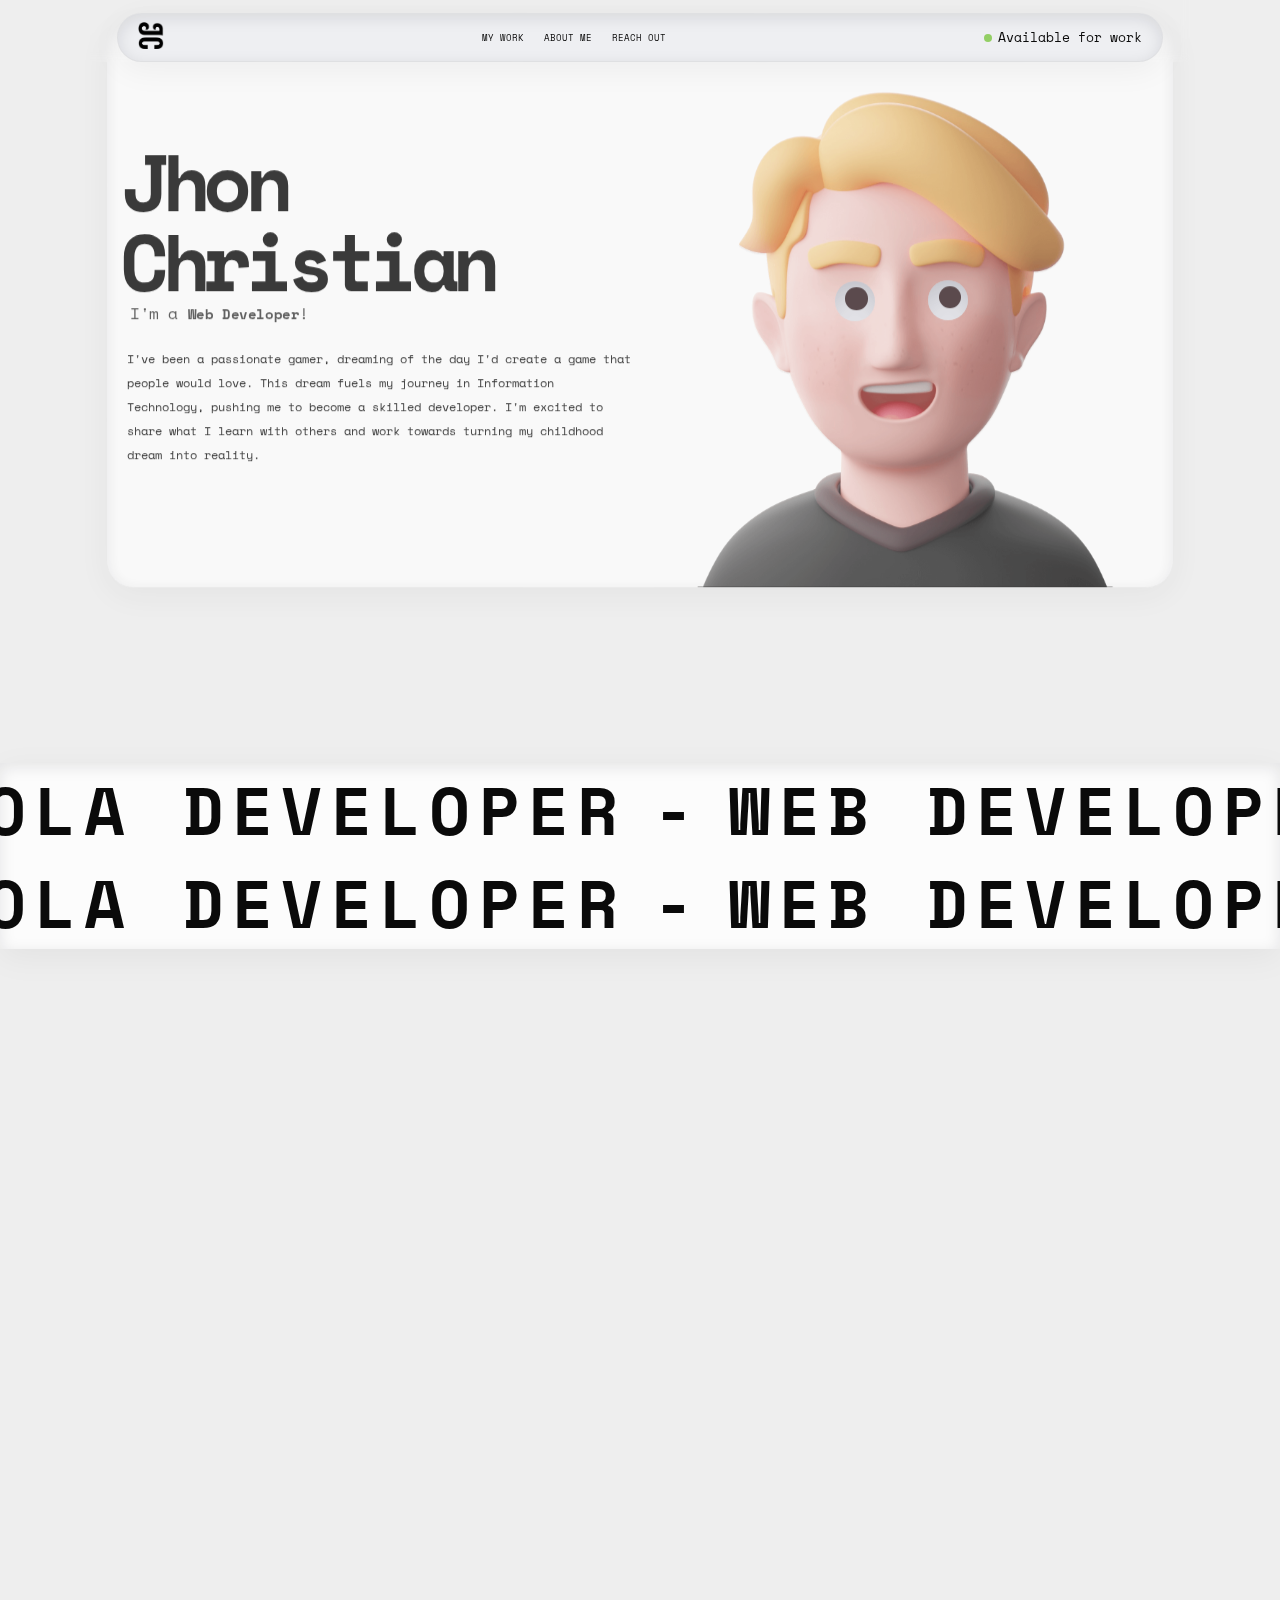
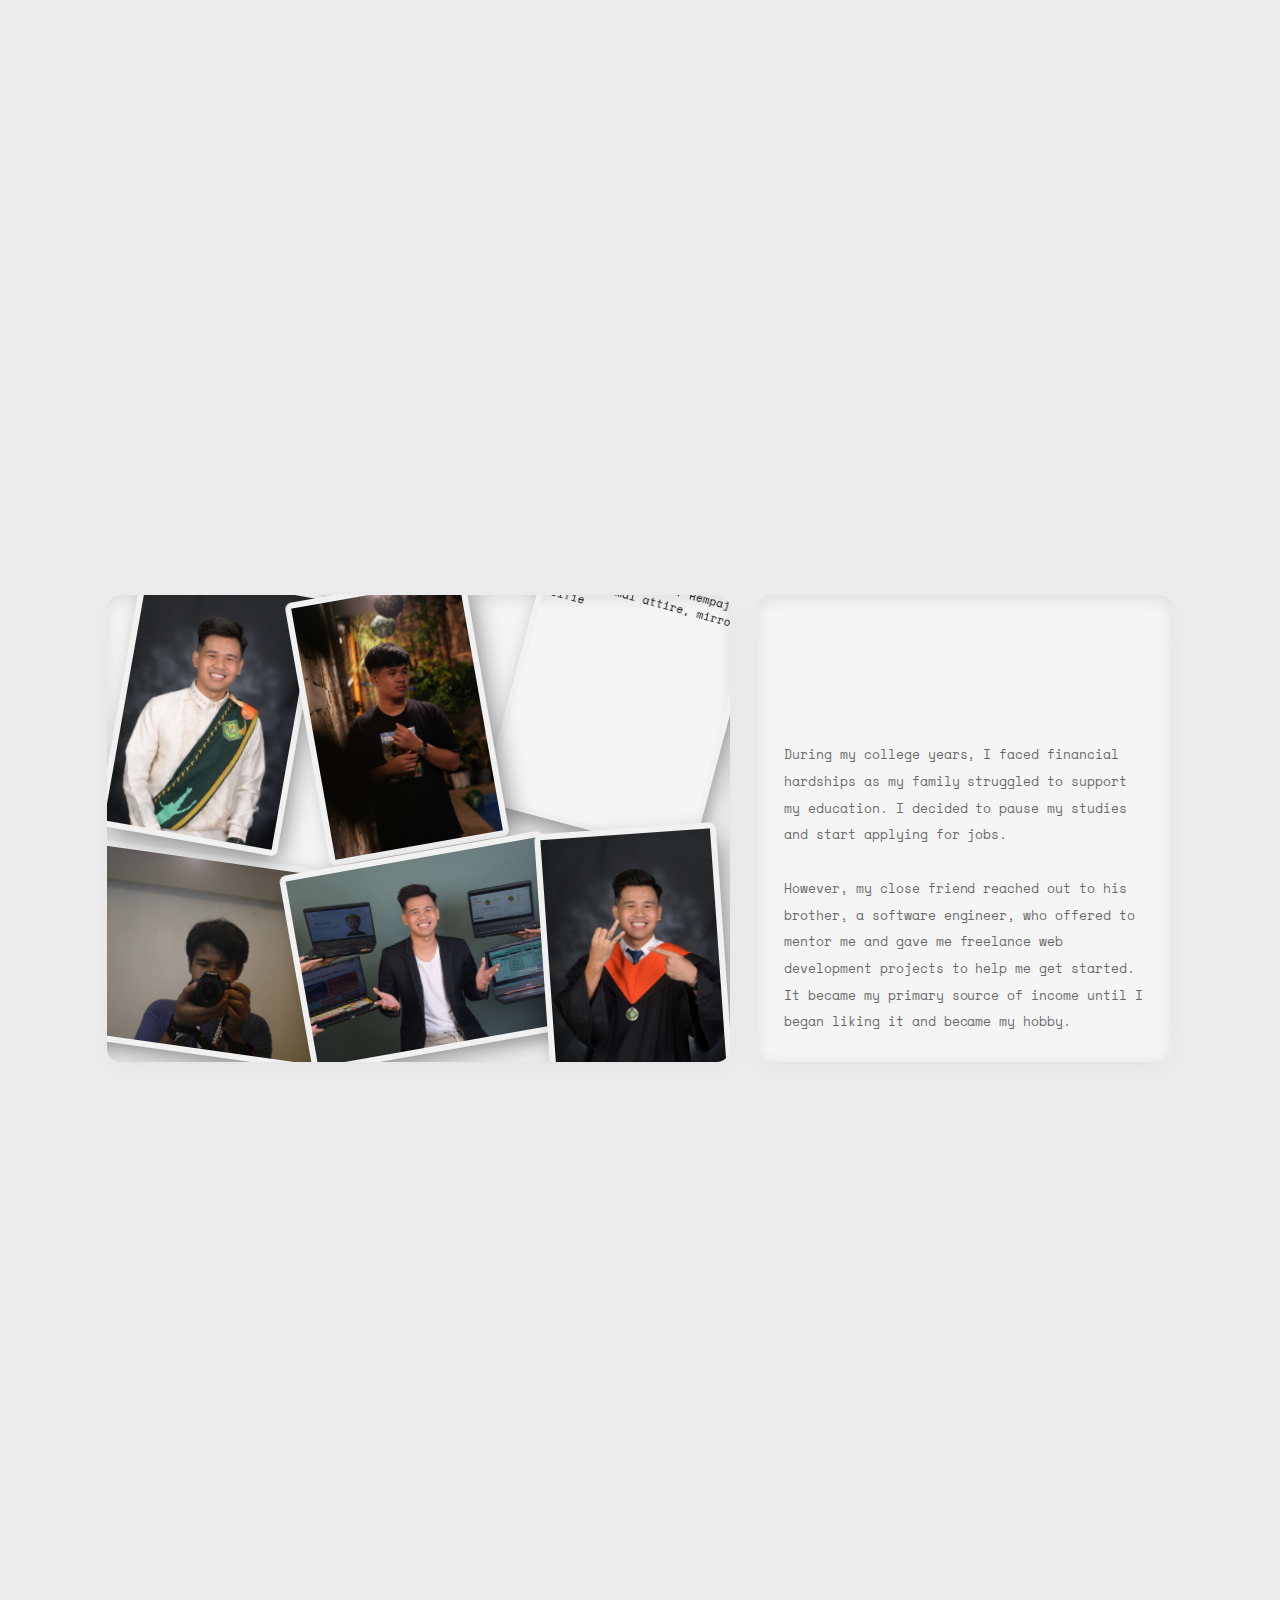
==== commit 9a398bd1: "[OPTIMIZED] images and fixed error 404 image not found" ====
--- a/index.html
+++ b/index.html
@@ -17,6 +17,7 @@
   <meta property="og:url" content="https://jhnchrstnrmpj.github.io/Personal-Portfolio-Website/">
   <meta property="og:site_name" content="Jhon Christian F. Rempajo's Personal Portfolio Website">
   <meta property="og:type" content="website">
+  <meta property="og:image" content="https://yourwebsite.com/path/to/image.jpg">
 
   <meta name="twitter:card" content="summary_large_image">
   <meta name="twitter:title" content="Jhon Christian F. Rempajo - Front-end Developer">
@@ -315,37 +316,93 @@
 
                   </div>
 
-                  <p> Lorem ipsum dolor sit amet consectetur adipisicing elit. Aspernatur alias dolor repellendus nemo
-                    unde aut, aperiam dolorem eveniet, harum corrupti magni ex fugiat, laborum doloribus illo
-                    necessitatibus rem blanditiis dicta.</p>
+                  <p>I was an intern at Codeux Creative Technologies Inc. wherein I was
+                    responsible for integrating, improving, and optimizing the user interface (UI) of web
+                    applications.
+                    <br><br>
+                    I used different tech stacks like SASS and JavaScript. I also
+                    integrated the website using WordPress CMS, where I used custom theming and ACF to
+                    create a dynamic and interactive website.
+                  </p>
                   <div class="description-tags">
                     <div class="tags">
                       WordPress
                     </div>
                     <div class="tags">
+                      GSAP
+                    </div>
+                    <div class="tags">
                       GitHub
                     </div>
                     <div class="tags">
-                      HTML
-                    </div>
-                    <div class="tags">
-                      Git
+                      Custom Themes
+                    </div>
+                    <div class="tags">
+                      JavaScript
+                    </div>
+                    <div class="tags">
+                      PHP
                     </div>
                     <div class="tags">
                       SASS
                     </div>
-                    <div class="tags">
-                      Javascript
-                    </div>
-                    <div class="tags">
-                      GSAP
-                    </div>
+
+
                   </div>
                 </div>
 
                 <div class="card-image">
                   <img src="./assets/images/projects/project-image-codeux2.png"
                     alt="UI/UX design for CodeUX Creatives, featuring a clean and interactive interface">
+                </div>
+              </div>
+
+              <div class="project-card" animated="fade slideY" yOffset="50">
+
+                <div class="card-description">
+                  <div class="project-card-icon">
+                    <div class="icon-wrapper">
+                      <img src="./assets/images/logo/mis-logo.png"
+                        alt="Regional Trial Court Branch 122 Imus Cavite Logo, RTC, Management Information System, MIS, Record-Keeping">
+                    </div>
+                    <span class="card-title">MIS - Regional Trial Court Branch 122</span>
+                  </div>
+                  <p>
+                    A Web-app capstone project for in university for the regional trial court branch 122 in Imus Cavite.
+                    Created using NextJS, ExpressJS, NodeJS, and REST API.
+                    <br><br>This capstone project included
+                    documentation or
+                    the manuscript for the entire developmental process of the web system. The system included field
+                    input for users and a database for record keeping.
+                  </p>
+                  <div class="description-tags">
+                    <div class="tags">
+                      NextJS
+                    </div>
+                    <div class="tags">
+                      ExpressJS
+                    </div>
+                    <div class="tags">
+                      NodeJS
+                    </div>
+                    <div class="tags">
+                      REST API
+                    </div>
+                    <div class="tags">
+                      GitHub
+                    </div>
+                    <div class="tags">
+                      Git
+                    </div>
+                    <div class="tags">
+                      Axios
+                    </div>
+                  </div>
+                </div>
+
+                <div class="card-image">
+                  <img src="./assets/images/projects/project-image-mis.png"
+                    alt="Project Mockup, Screenshot of the Web-App for Regional Trial Court Branch 122 Imus Cavite">
                 </div>
               </div>
 
@@ -358,30 +415,30 @@
                     </div>
                     <span class="card-title">Inventory Management System</span>
                   </div>
-                  <p> Lorem ipsum dolor sit amet consectetur adipisicing elit. Aspernatur alias dolor repellendus nemo
-                    unde aut, aperiam dolorem eveniet, harum corrupti magni ex fugiat, laborum doloribus illo
-                    necessitatibus rem blanditiis dicta.</p>
+                  <p>
+                    Inventory Management System with Point of Sale (POS), built with Python, Tkinter, and MySQL,
+                    helps manage products, track stock levels, and process sales transactions. It features an intuitive
+                    interface for easy product management and sales reporting, with data stored in MySQL for accuracy
+                    and efficiency.
+                  </p>
                   <div class="description-tags">
                     <div class="tags">
-                      WordPress
+                      Python
+                    </div>
+                    <div class="tags">
+                      Pycharm
+                    </div>
+                    <div class="tags">
+                      Tkinter
+                    </div>
+                    <div class="tags">
+                      MySQL
+                    </div>
+                    <div class="tags">
+                      Git
                     </div>
                     <div class="tags">
                       GitHub
-                    </div>
-                    <div class="tags">
-                      HTML
-                    </div>
-                    <div class="tags">
-                      Git
-                    </div>
-                    <div class="tags">
-                      SASS
-                    </div>
-                    <div class="tags">
-                      Javascript
-                    </div>
-                    <div class="tags">
-                      GSAP
                     </div>
                   </div>
                 </div>
@@ -403,9 +460,12 @@
                     </div>
                     <span class="card-title">Inquiro Ph</span>
                   </div>
-                  <p> Lorem ipsum dolor sit amet consectetur adipisicing elit. Aspernatur alias dolor repellendus nemo
-                    unde aut, aperiam dolorem eveniet, harum corrupti magni ex fugiat, laborum doloribus illo
-                    necessitatibus rem blanditiis dicta.</p>
+                  <p>
+                    It was developed back in June - September 2023. my contribution to this website was further
+                    improving semantics, animation, WordPress integration through standard coding and debugging
+                    processes focusing on interactive and dynamic interfaces for user experience improvement and
+                    reliability.
+                  </p>
                   <div class="description-tags">
                     <div class="tags">
                       WordPress
@@ -423,7 +483,7 @@
                       SASS
                     </div>
                     <div class="tags">
-                      Javascript
+                      JavaScript
                     </div>
                     <div class="tags">
                       GSAP
@@ -434,6 +494,193 @@
                 <div class="card-image">
                   <img src="./assets/images/projects/project-image-inquiro2.png" alt="project, inquiro banner image">
                 </div>
+              </div>
+
+              <div class="project-card" animated="fade slideY" yOffset="50">
+
+                <div class="card-description">
+                  <div class="project-card-icon">
+                    <div class="icon-wrapper">
+                      <img src="./assets/images/logo/agripacific-logo.jpg"
+                        alt="Agripacific Corporation logo, a company specializing in agricultural products and services">
+
+                    </div>
+                    <span class="card-title">Agripacific Corporation</span>
+                  </div>
+                  <p>
+                    Developed this website from October 2023 - February 2024. Contributed to this website through
+                    improving from previous projects and getting more equipped and knowledgeable in developing a website
+                    starting from static, full integration, and deployment.
+                  </p>
+                  <div class="description-tags">
+                    <div class="tags">
+                      HTML
+                    </div>
+                    <div class="tags">
+                      SASS
+                    </div>
+                    <div class="tags">
+                      JavaScript
+                    </div>
+                    <div class="tags">
+                      Git
+                    </div>
+                    <div class="tags">
+                      GitHub
+                    </div>
+                    <div class="tags">
+                      PHP
+                    </div>
+                    <div class="tags">
+                      GSAP
+                    </div>
+                  </div>
+                </div>
+
+                <div class="card-image">
+                  <img src="./assets/images/projects/project-image-agripacific2.png"
+                    alt="Agripacific Corporation website, mockup, showcasing their agricultural products and services">
+
+                </div>
+
+              </div>
+
+              <div class="project-card" animated="fade slideY" yOffset="50">
+
+                <div class="card-description">
+                  <div class="project-card-icon">
+                    <div class="icon-wrapper">
+                      <img src="./assets/images/logo/wolfpack-no-text-logo.png"
+                        alt="Wolfpack Society logo featuring a stylized wolf head without text">
+                    </div>
+                    <span class="card-title">Wolfpack Society</span>
+                  </div>
+                  <p>
+                    A web system developed in May 2024 under Codeux Creative Technologies Inc. This web system was
+                    developed by using HTML, SCSS, and JavaScript. Integrated using WordPress utilizing and
+                    using custom fields making the website dynamic and more interactive adding complex features to
+                    improve user experience and overall responsiveness.
+                  </p>
+                  <div class="description-tags">
+                    <div class="tags">
+                      WordPress
+                    </div>
+                    <div class="tags">
+                      GitHub
+                    </div>
+                    <div class="tags">
+                      HTML
+                    </div>
+                    <div class="tags">
+                      Git
+                    </div>
+                    <div class="tags">
+                      SASS
+                    </div>
+                    <div class="tags">
+                      JavaScript
+                    </div>
+                    <div class="tags">
+                      PHP
+                    </div>
+                    <div class="tags">
+                      GSAP
+                    </div>
+                  </div>
+                </div>
+
+                <div class="card-image">
+                  <img src="./assets/images/projects/project-image-wolfpack.png" alt="project, inquiro banner image">
+                </div>
+              </div>
+
+              <div class="project-card" animated="fade slideY" yOffset="50">
+
+                <div class="card-description">
+                  <div class="project-card-icon">
+                    <div class="icon-wrapper">
+                      <img src="./assets/images/logo/mitsukoshi-logo.png"
+                        alt="Mitsukoshi logo, a department store chain specializing in high-end retail products and services">
+                    </div>
+                    <span class="card-title">Mitsukoshi Mall BGC</span>
+                  </div>
+                  <p>
+                    Applied my knowledge in developing automated emails and further improving the website through
+                    implementing React JS and Material UI for its design system making a seamless real time updates and
+                    responsiveness across mobile and web interfaces.
+                  </p>
+                  <div class="description-tags">
+                    <div class="tags">
+                      ReactJS
+                    </div>
+                    <div class="tags">
+                      Material UI
+                    </div>
+                    <div class="tags">
+                      GitHub
+                    </div>
+                    <div class="tags">
+                      Git
+                    </div>
+                    <div class="tags">
+                      NodeJS
+                    </div>
+                  </div>
+                </div>
+
+                <div class="card-image">
+                  <img src="./assets/images/projects/project-image-mitsukoshi2.png"
+                    alt="Mitsukoshi Mall BGC, banner image, famous mall in Bonifacio Global City">
+                </div>
+
+              </div>
+
+              <div class="project-card" animated="fade slideY" yOffset="50">
+
+                <div class="card-description">
+                  <div class="project-card-icon">
+                    <div class="icon-wrapper">
+                      <img src="./assets/images/logo/quantrics-logo.png"
+                        alt="Quantrics logo, a company specializing in customer experience and business process outsourcing">
+                    </div>
+                    <span class="card-title">Quantrics Inc.</span>
+                  </div>
+                  <p>
+                    First official freelance project as a WordPress developer by contributing in the development of
+                    Quantrics website developed back in February - May 2023
+                    utilizing HTML, SCSS, JavaScript and PHP. This website had improved dynamic features such as
+                    multimedia, animations and responsive content following standards of user experience and design.
+                  </p>
+                  <div class="description-tags">
+                    <div class="tags">
+                      WordPress
+                    </div>
+                    <div class="tags">
+                      GitHub
+                    </div>
+                    <div class="tags">
+                      HTML
+                    </div>
+                    <div class="tags">
+                      Git
+                    </div>
+                    <div class="tags">
+                      SASS
+                    </div>
+                    <div class="tags">
+                      JavaScript
+                    </div>
+                    <div class="tags">
+                      GSAP
+                    </div>
+                  </div>
+                </div>
+
+                <div class="card-image">
+                  <img src="./assets/images/projects/project-image-quantrics2.png"
+                    alt="Quantrics project banner, mobile image, mockup, showcasing mobile responsiveness of the website">
+                </div>
+
               </div>
 
             </div>
@@ -456,9 +703,12 @@
           <div class="row row2" style="margin-bottom: 20px;">
             <div class="mason-block block-left">
               <h6>
-                Lorem ipsum dolor, sit amet consectetur adipisicing elit. Itaque cupiditate debitis ratione dolorem
-                quibusdam laboriosam magni. Earum nulla laudantium eius facilis explicabo molestias consequuntur placeat
-                cumque, maxime odio, necessitatibus perspiciatis!
+                During my college years, I faced financial hardships as my family struggled to support my education. I
+                decided to pause my studies and start applying for jobs.
+
+                <br><br>However, my close friend reached out to his
+                brother, a software engineer, who offered to mentor me and gave me freelance web development projects to
+                help me get started. It became my primary source of income until I began liking it and became my hobby.
               </h6>
             </div>
 
@@ -492,12 +742,16 @@
               </div>
 
               <div class="tablet-description">
-                <h6>
-                  Lorem ipsum dolor, sit amet consectetur adipisicing elit. Itaque cupiditate debitis ratione dolorem
-                  quibusdam laboriosam magni. Earum nulla laudantium eius facilis explicabo molestias consequuntur
-                  placeat
-                  cumque, maxime odio, necessitatibus perspiciatis!
-                </h6>
+                <p>
+                  During my college years, I faced financial hardships as my family struggled to support my education. I
+                  decided to pause my studies and start applying for jobs.
+
+                  <br><br>However, my close friend reached out to his
+                  brother, a software engineer, who offered to mentor me and gave me freelance web development projects
+                  to
+                  help me get started. It became my primary source of income until I began liking it and became my
+                  hobby.
+                </p>
               </div>
 
             </div>
@@ -505,10 +759,13 @@
 
           <div class="row row1">
             <div class="mason-block block-left" animated="fade scale">
-              <h6>Lorem ipsum dolor, sit amet consectetur adipisicing elit. Itaque cupiditate debitis ratione dolorem
-                quibusdam laboriosam magni.<br><br> Earum nulla laudantium eius facilis explicabo molestias consequuntur
-                placeat
-                cumque, maxime odio, necessitatibus perspiciatis!
+              <h6>
+                Through my freelance projects, I've developed skills in various web development tools, allowing me to
+                create responsive websites for desktop, tablet, and mobile viewports.
+
+                <br><br>This experience has enabled me to
+                build more accessible, user-friendly websites that adapt seamlessly to different devices while ensuring
+                optimized, scalable, and smooth user experiences across platforms.
               </h6>
             </div>
             <div class="mason-block block-right" animated="fade scale">
@@ -676,10 +933,12 @@
 
                 <div class="tablet-description2">
                   <h6>
-                    Lorem ipsum dolor, sit amet consectetur adipisicing elit. Itaque cupiditate debitis ratione dolorem
-                    quibusdam laboriosam magni. Earum nulla laudantium eius facilis explicabo molestias consequuntur
-                    placeat
-                    cumque, maxime odio, necessitatibus perspiciatis!
+                    Through my freelance projects, I've developed skills in various web development tools, allowing me
+                    to create responsive websites for desktop, tablet, and mobile viewports.
+                    <br><br>
+                    This experience has enabled me to build more accessible, user-friendly websites that adapt
+                    seamlessly to different devices while ensuring optimized, scalable, and smooth user experiences
+                    across platforms.
                   </h6>
                 </div>
 
--- a/assets/styles/styles.css
+++ b/assets/styles/styles.css
@@ -662,12 +662,13 @@
   padding: 1.25em;
   background-color: #FCFCFC;
   border: 0.0625em solid #EEEEEE;
-  gap: 1.25em;
+  gap: 1.875em;
   box-shadow: rgba(17, 17, 26, 0.1) 0px 4px 16px 0px inset, rgba(17, 17, 26, 0.05) 0px 8px 32px 0px;
 }
 @media (max-width: 900px) {
   section.projects .container .wrapper .project-block .card-block .project-card {
     min-height: 37.5em;
+    gap: 1.25em;
   }
 }
 @media (max-width: 900px) and (max-width: 400px) {
@@ -729,6 +730,7 @@
 @media (max-width: 400px) {
   section.projects .container .wrapper .project-block .card-block .project-card .card-description .description-tags {
     margin-bottom: 1.25em;
+    gap: 0.625em;
   }
 }
 section.projects .container .wrapper .project-block .card-block .project-card .card-image {
@@ -869,15 +871,17 @@
     display: flex;
     position: absolute;
     z-index: 100;
-    top: 42%;
+    top: 40%;
     opacity: 0.6;
     line-height: 300%;
+    font-size: 1.125em;
   }
 }
 @media (max-width: 900px) and (max-width: 400px) {
   section.about-me .container .wrapper .row .block-right .tablet-description {
-    top: 35%;
+    top: 36%;
     left: 0.625em;
+    font-size: 0.9375em;
   }
 }
 section.about-me .container .wrapper .row .block-right .tablet-description2 {
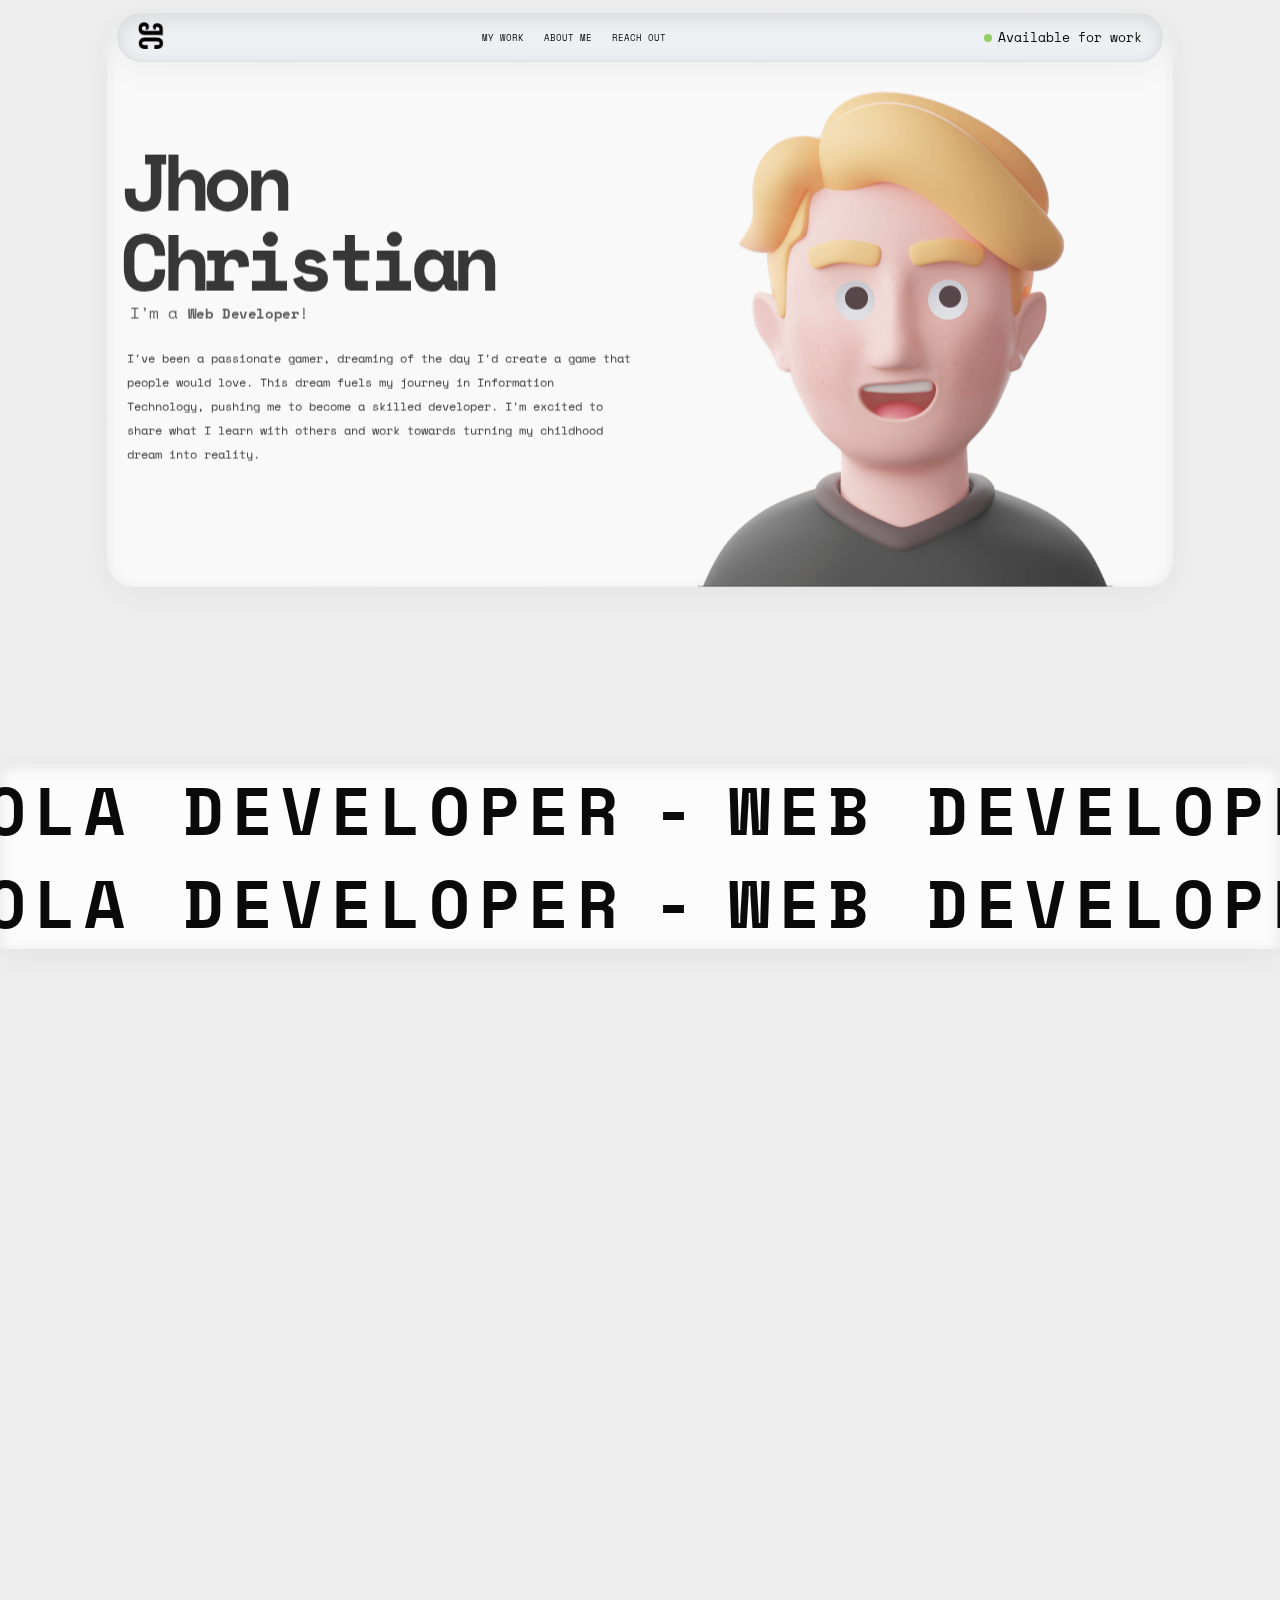
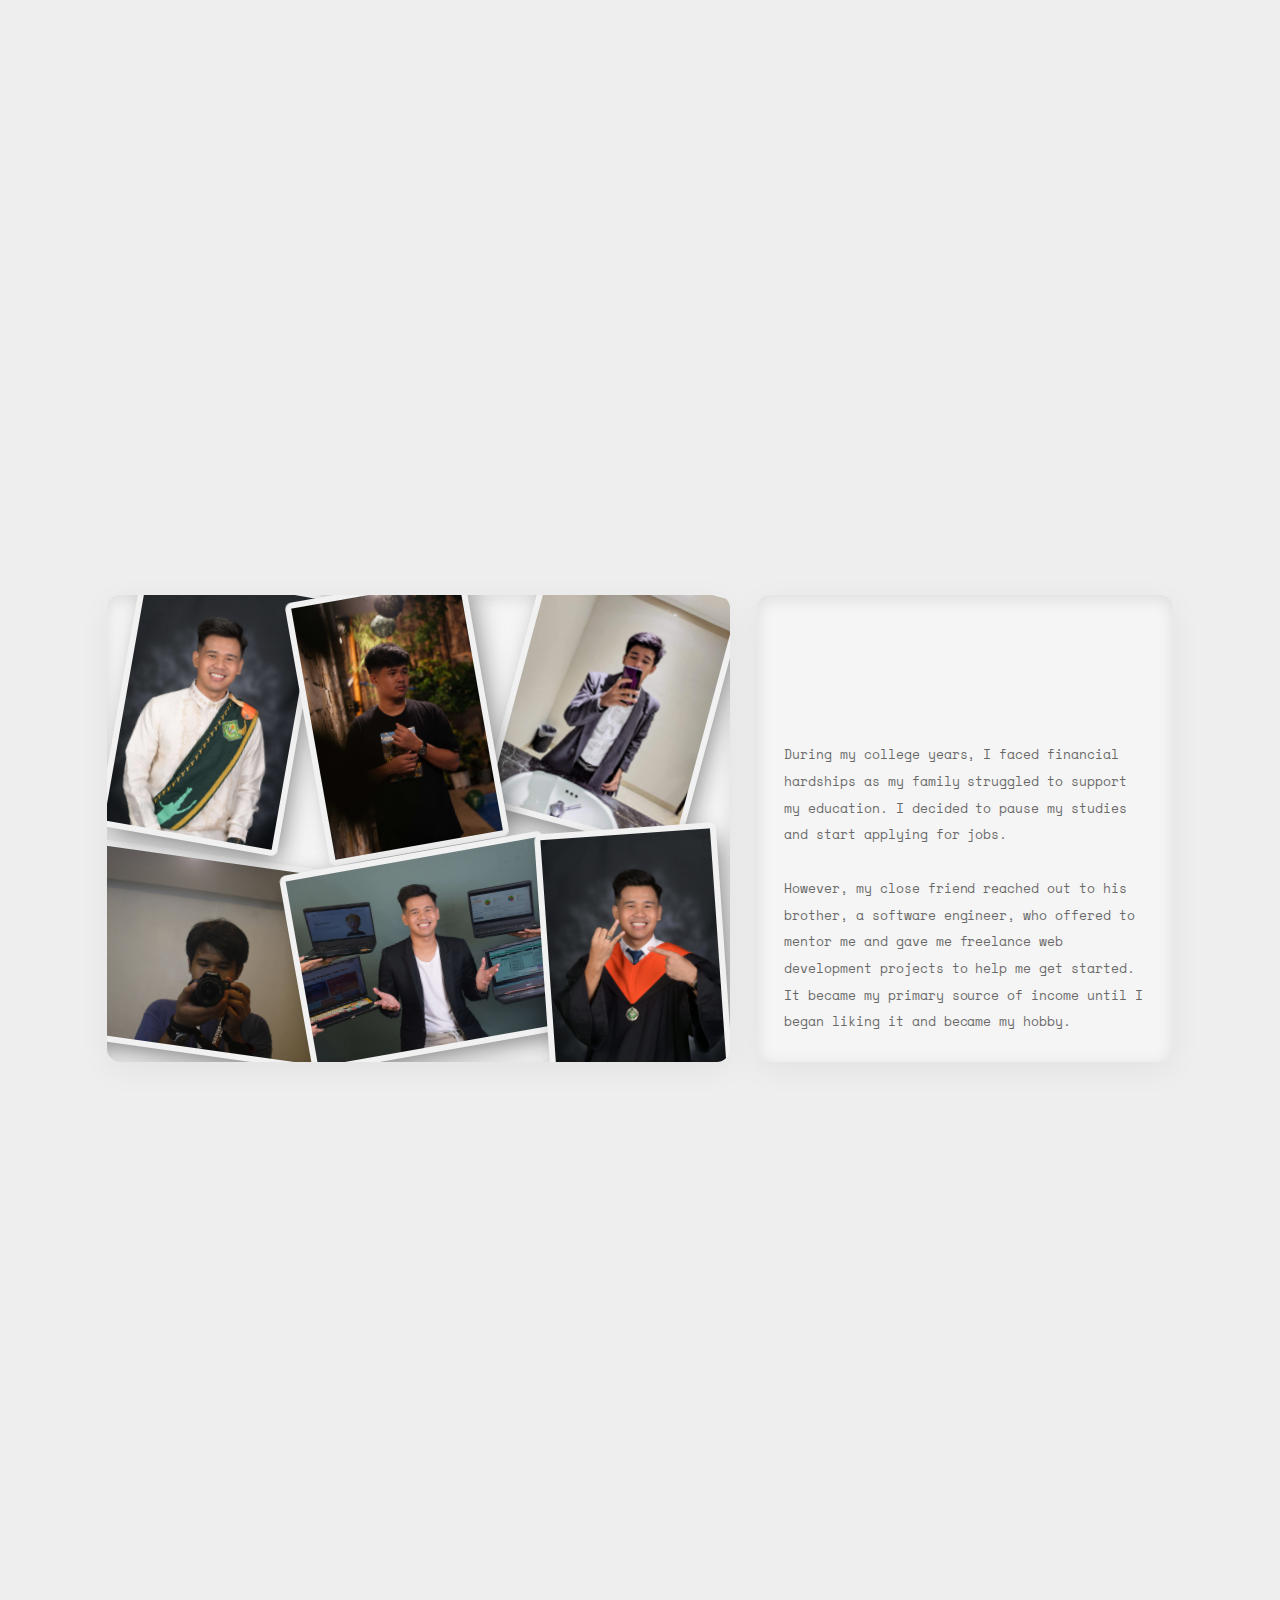
==== commit 9144a9ff: "[REMOVED] unused assets" ====
--- a/index.html
+++ b/index.html
@@ -5,9 +5,7 @@
   <meta charset="UTF-8">
   <meta name="viewport" content="width=device-width, initial-scale=1.0">
   <meta name="description"
-    content="'Jhon Christian F Rempajo - 'Explore my web development portfolio, showcasing creative projects and innovative solutions tailored to your digital needs.'">
-  <meta name="keywords"
-    content="Jhon Christian F. Rempajo, web developer, portfolio, digital experiences, creative coding, WordPress development, frontend development">
+    content="Jhon Christian F Rempajo - Explore my web development portfolio, showcasing creative projects and innovative solutions tailored to your digital needs.">
   <meta name="keywords"
     content="Jhon Christian F. Rempajo, web developer, portfolio, digital experiences, creative coding, WordPress development, frontend development">
 
@@ -22,8 +20,7 @@
   <meta name="twitter:card" content="summary_large_image">
   <meta name="twitter:title" content="Jhon Christian F. Rempajo - Front-end Developer">
   <meta name="twitter:description"
-    content="Jhon Christian F Rempajo - 'Explore my web development portfolio, showcasing creative projects and innovative solutions tailored to your digital needs.'">
-
+    content="Explore my web development portfolio, showcasing creative projects and innovative solutions tailored to your digital needs.">
 
 
   <link rel="stylesheet" href="./assets/styles/styles.css">
@@ -715,29 +712,29 @@
             <div class="mason-block block-right">
 
               <div class="about-img-wrapper img1">
-                <img src="./assets/images/me/aboutme-1.JPG" alt="Jhon Christian F. Rempajo, image, graduation">
+                <img src="./assets/images/me/about-me-1.JPG" alt="Jhon Christian F. Rempajo, image, graduation">
               </div>
 
               <div class="about-img-wrapper img2">
-                <img src="./assets/images/me/aboutme-2.JPG"
+                <img src="./assets/images/me/about-me-2.JPG"
                   alt="Jhon Christian F. Rempajo, projects, image, preseting his projects">
               </div>
 
               <div class="about-img-wrapper img3">
-                <img src="./assets/images/me/aboutme-3.JPG" alt="Jhon Christian F. Rempajo, image, photography">
+                <img src="./assets/images/me/about-me-3.JPG" alt="Jhon Christian F. Rempajo, image, photography">
               </div>
 
               <div class="about-img-wrapper img4">
-                <img src="./assets/images/me/aboutme-4.JPG"
+                <img src="./assets/images/me/about-me-4.JPG"
                   alt="Jhon Christian F. Rempajo, image, formal attire, mirror selfie">
               </div>
 
               <div class="about-img-wrapper img5">
-                <img src="./assets/images/me/aboutme-5.JPG" alt="hon Christian F. Rempajo, image, graduation picture">
+                <img src="./assets/images/me/about-me-5.JPG" alt="hon Christian F. Rempajo, image, graduation picture">
               </div>
 
               <div class="about-img-wrapper img6">
-                <img src="./assets/images/me/aboutme-6.JPG"
+                <img src="./assets/images/me/about-me-6.JPG"
                   alt="Jhon Christian F. Rempajo, profile image, semi formal attire">
               </div>
 
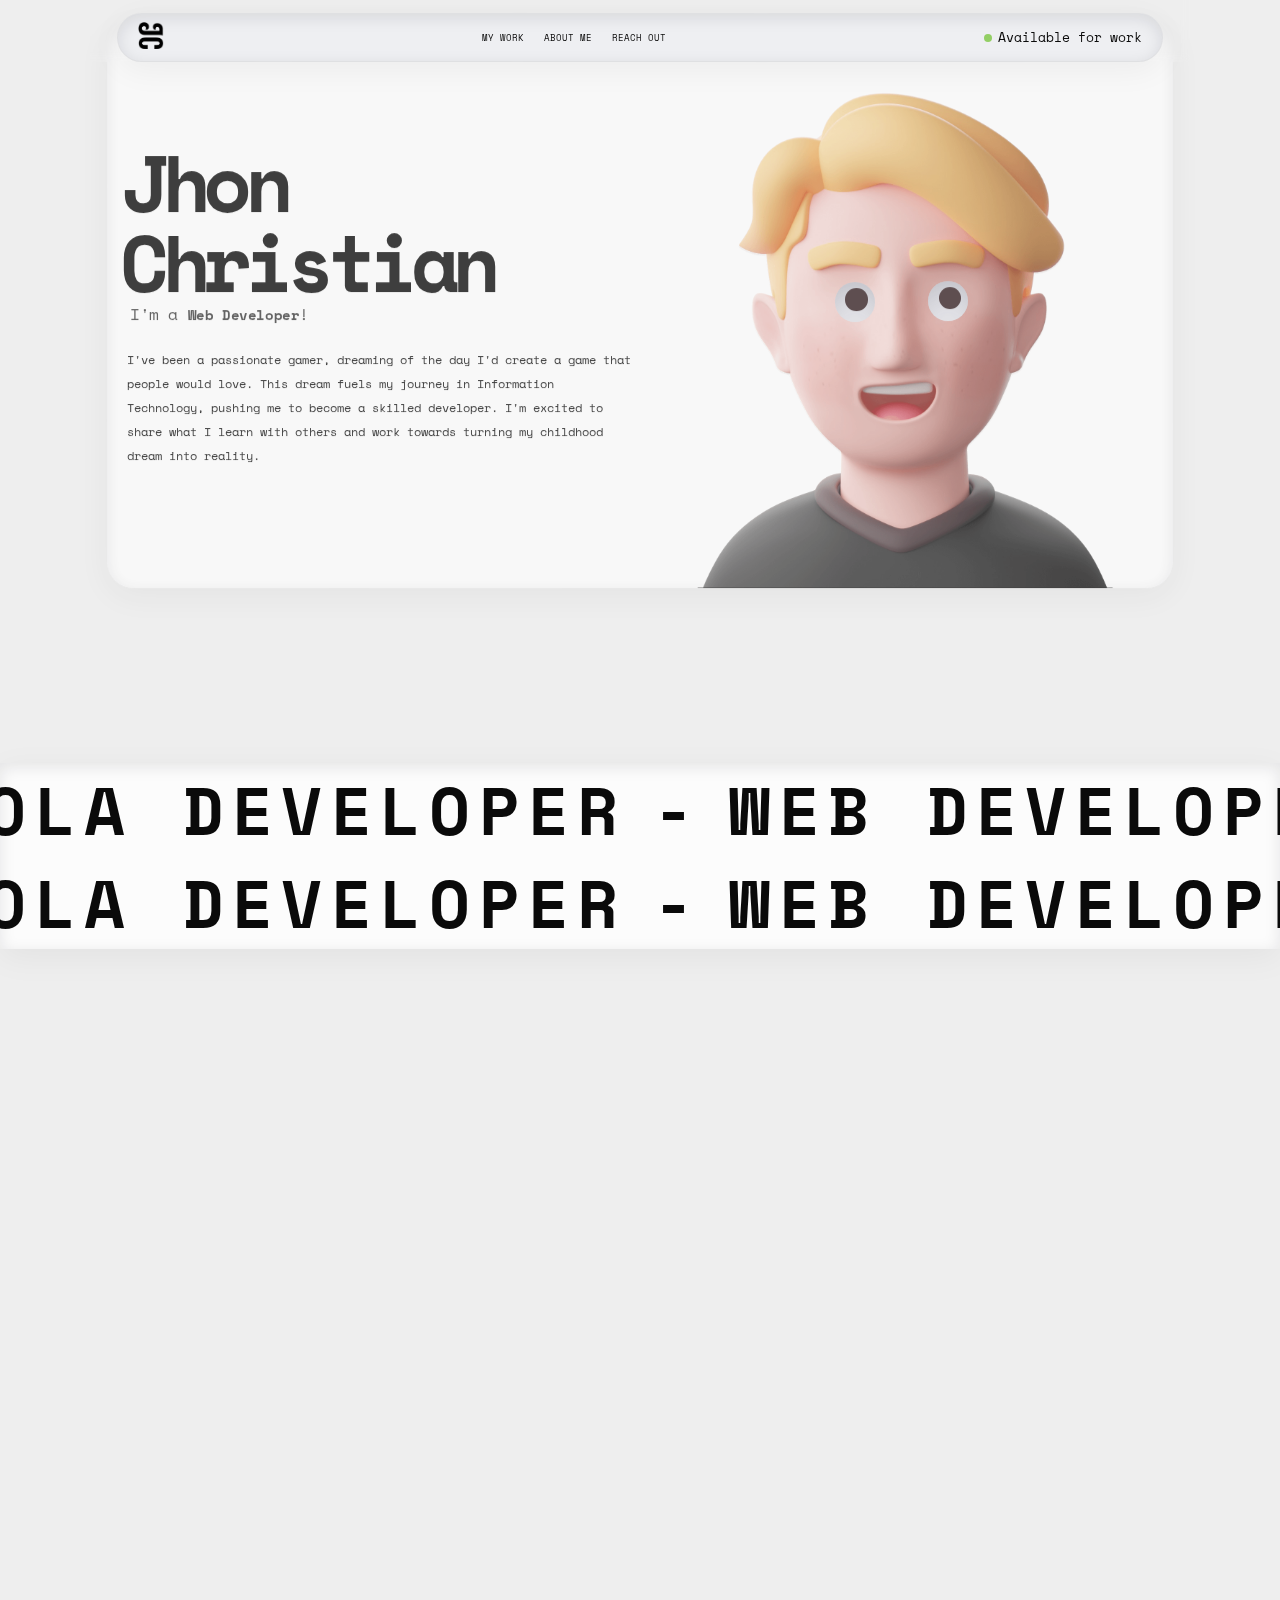
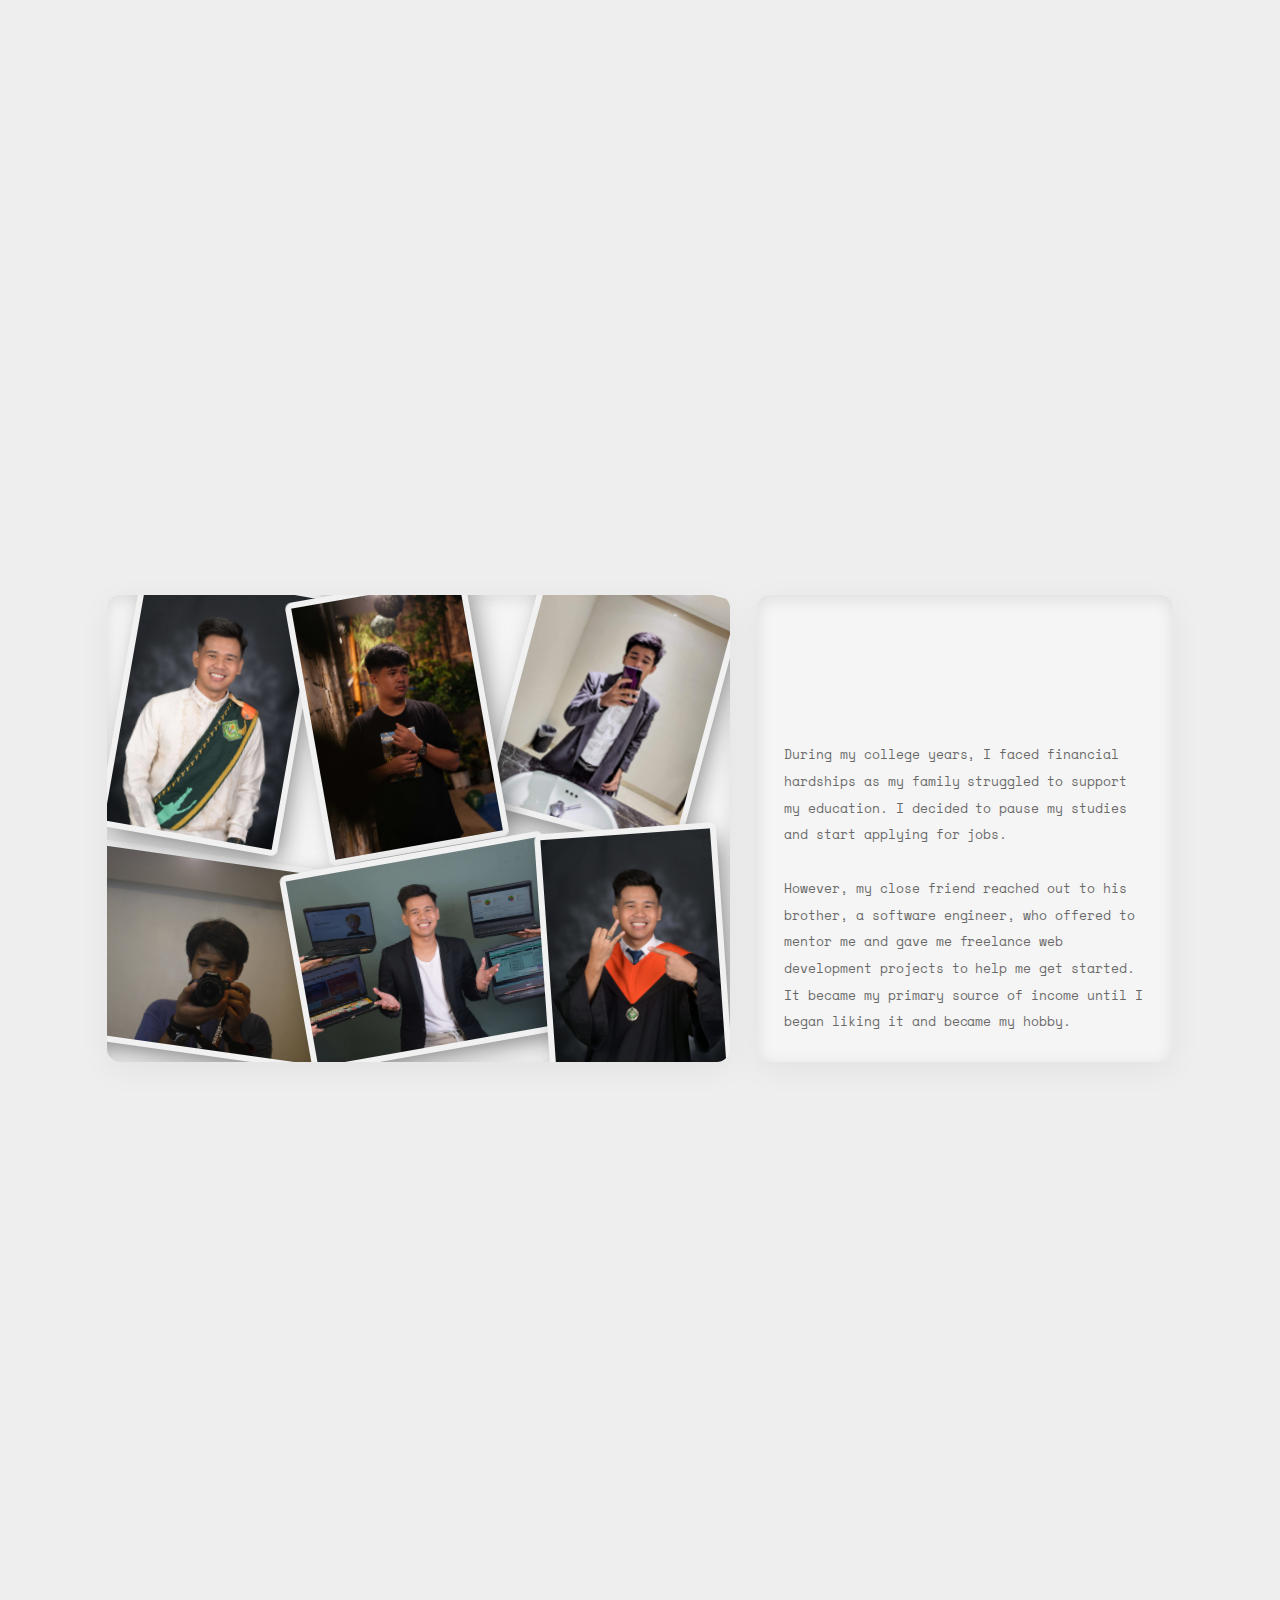
==== commit c629bb00: "[FIXED] error where linked in icon is not showing" ====
--- a/index.html
+++ b/index.html
@@ -986,8 +986,8 @@
               </a>
 
               <a href="https://www.linkedin.com/in/jhonchristian/" class="social-icon" target="_blank" rel="noopener">
-                <img src="./assets/images/icons/linkedin-outlined.png"
-                  alt="LinkedIn icon, professional networking platform for connecting with colleagues and businesses">
+                <img src="./assets/images/icons/linked-in-outlined.png"
+                  alt="Linkedin icon, professional networking platform for connecting with colleagues and businesses">
               </a>
 
               <a href="mailto:rempajo30113@gmail.com" class="social-icon" target="_blank" rel="noopener">
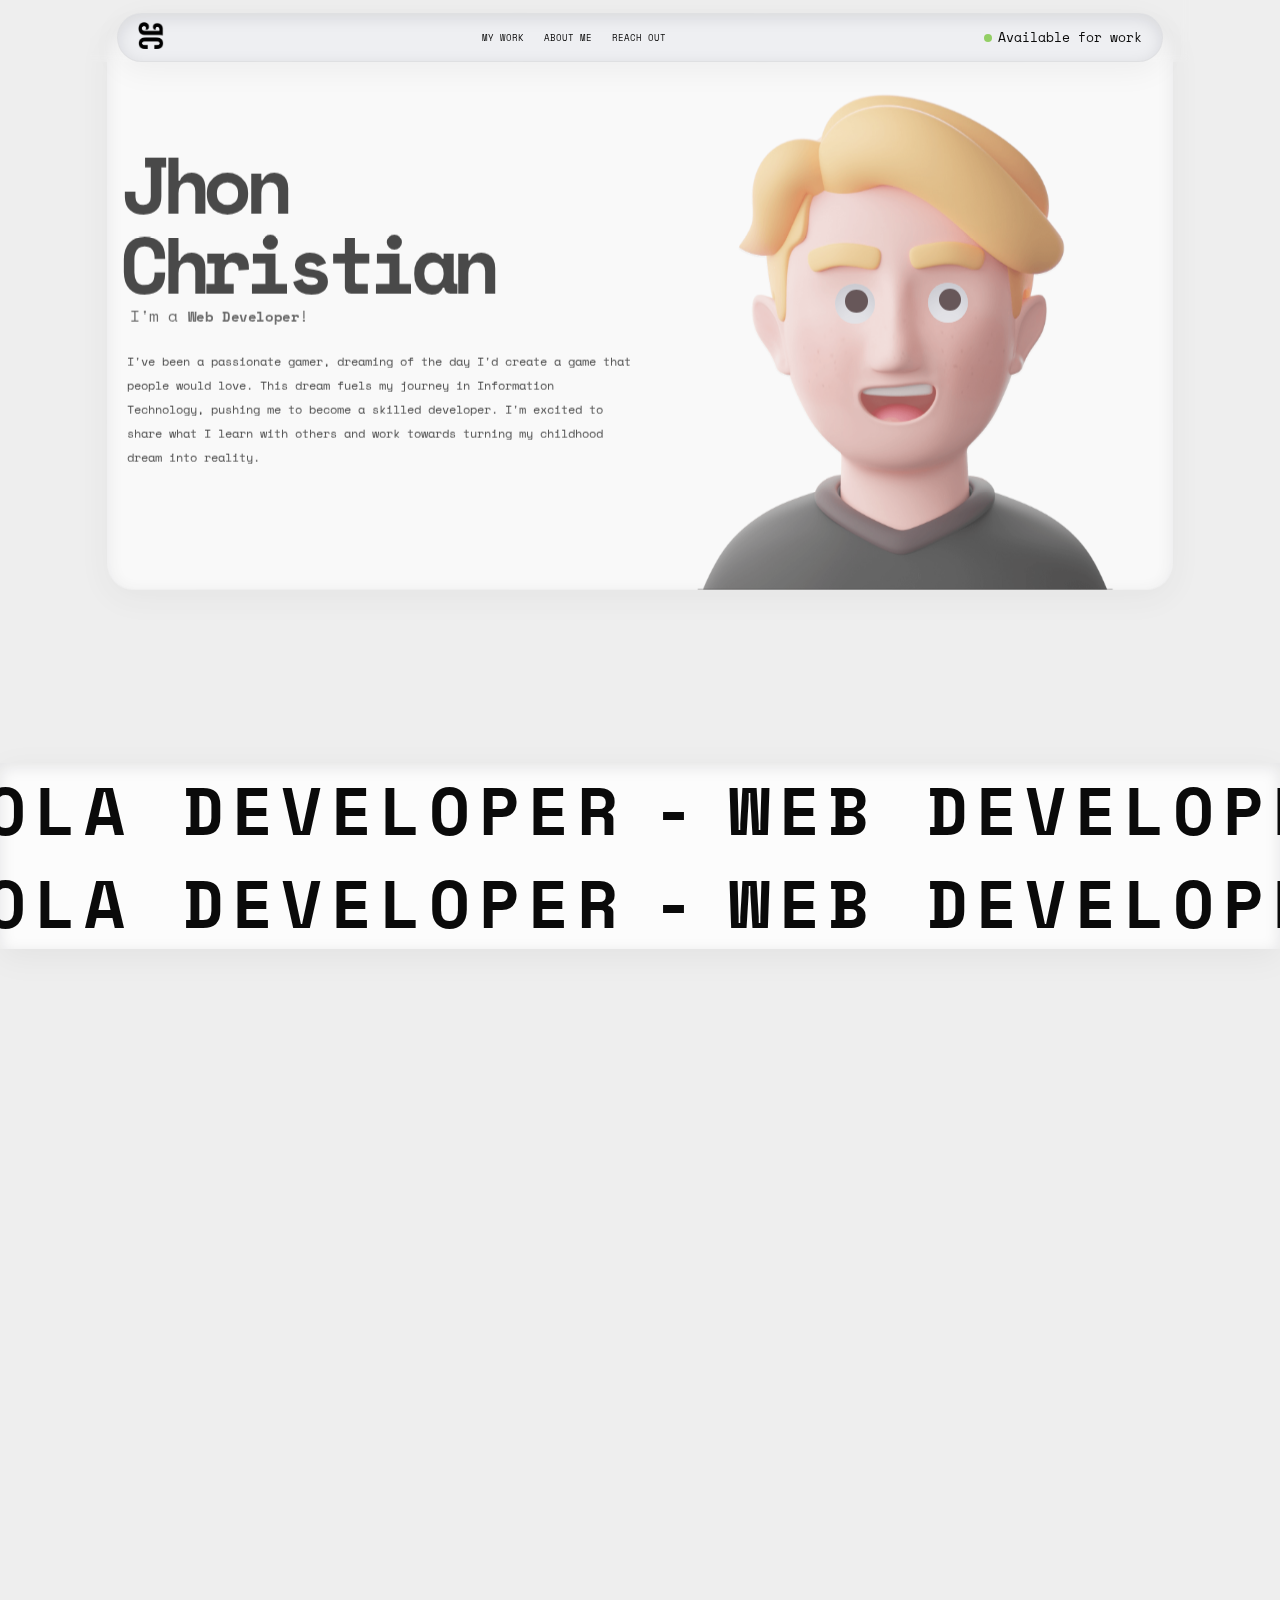
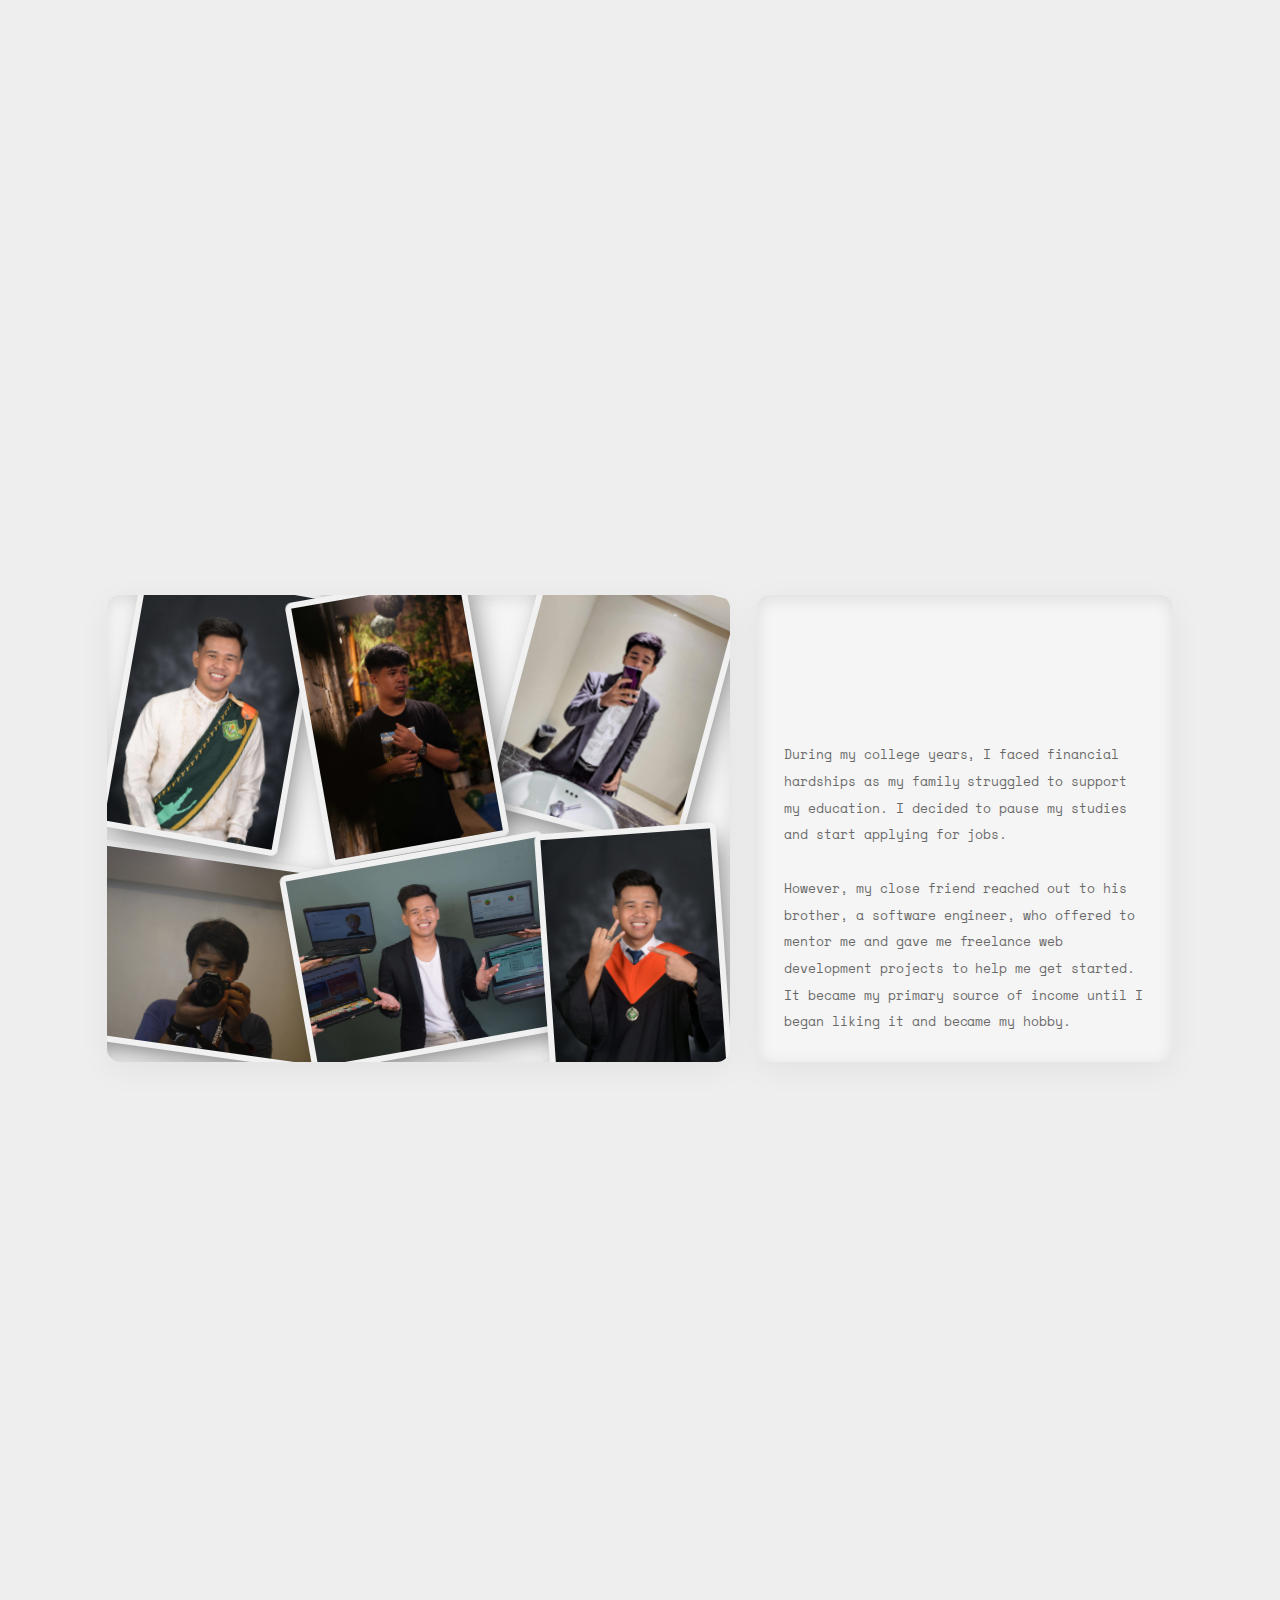
==== commit 4268d760: "[ADDED] sitemap and robot files for SEO" ====
--- a/index.html
+++ b/index.html
@@ -15,13 +15,14 @@
   <meta property="og:url" content="https://jhnchrstnrmpj.github.io/Personal-Portfolio-Website/">
   <meta property="og:site_name" content="Jhon Christian F. Rempajo's Personal Portfolio Website">
   <meta property="og:type" content="website">
-  <meta property="og:image" content="https://yourwebsite.com/path/to/image.jpg">
+  <meta property="og:image"
+    content="https://jhnchrstnrmpj.github.io/Personal-Portfolio-Website/assets/images/banner-image.png">
 
   <meta name="twitter:card" content="summary_large_image">
   <meta name="twitter:title" content="Jhon Christian F. Rempajo - Front-end Developer">
   <meta name="twitter:description"
     content="Explore my web development portfolio, showcasing creative projects and innovative solutions tailored to your digital needs.">
-
+  <meta name="google-site-verification" content="jEnKj1-1wER6_nCEFBmVs-uE5B-L0JSiKC7PiSuu2DY" />
 
   <link rel="stylesheet" href="./assets/styles/styles.css">
   <title>Portfolio - Jhon Christian | Web Developer</title>
